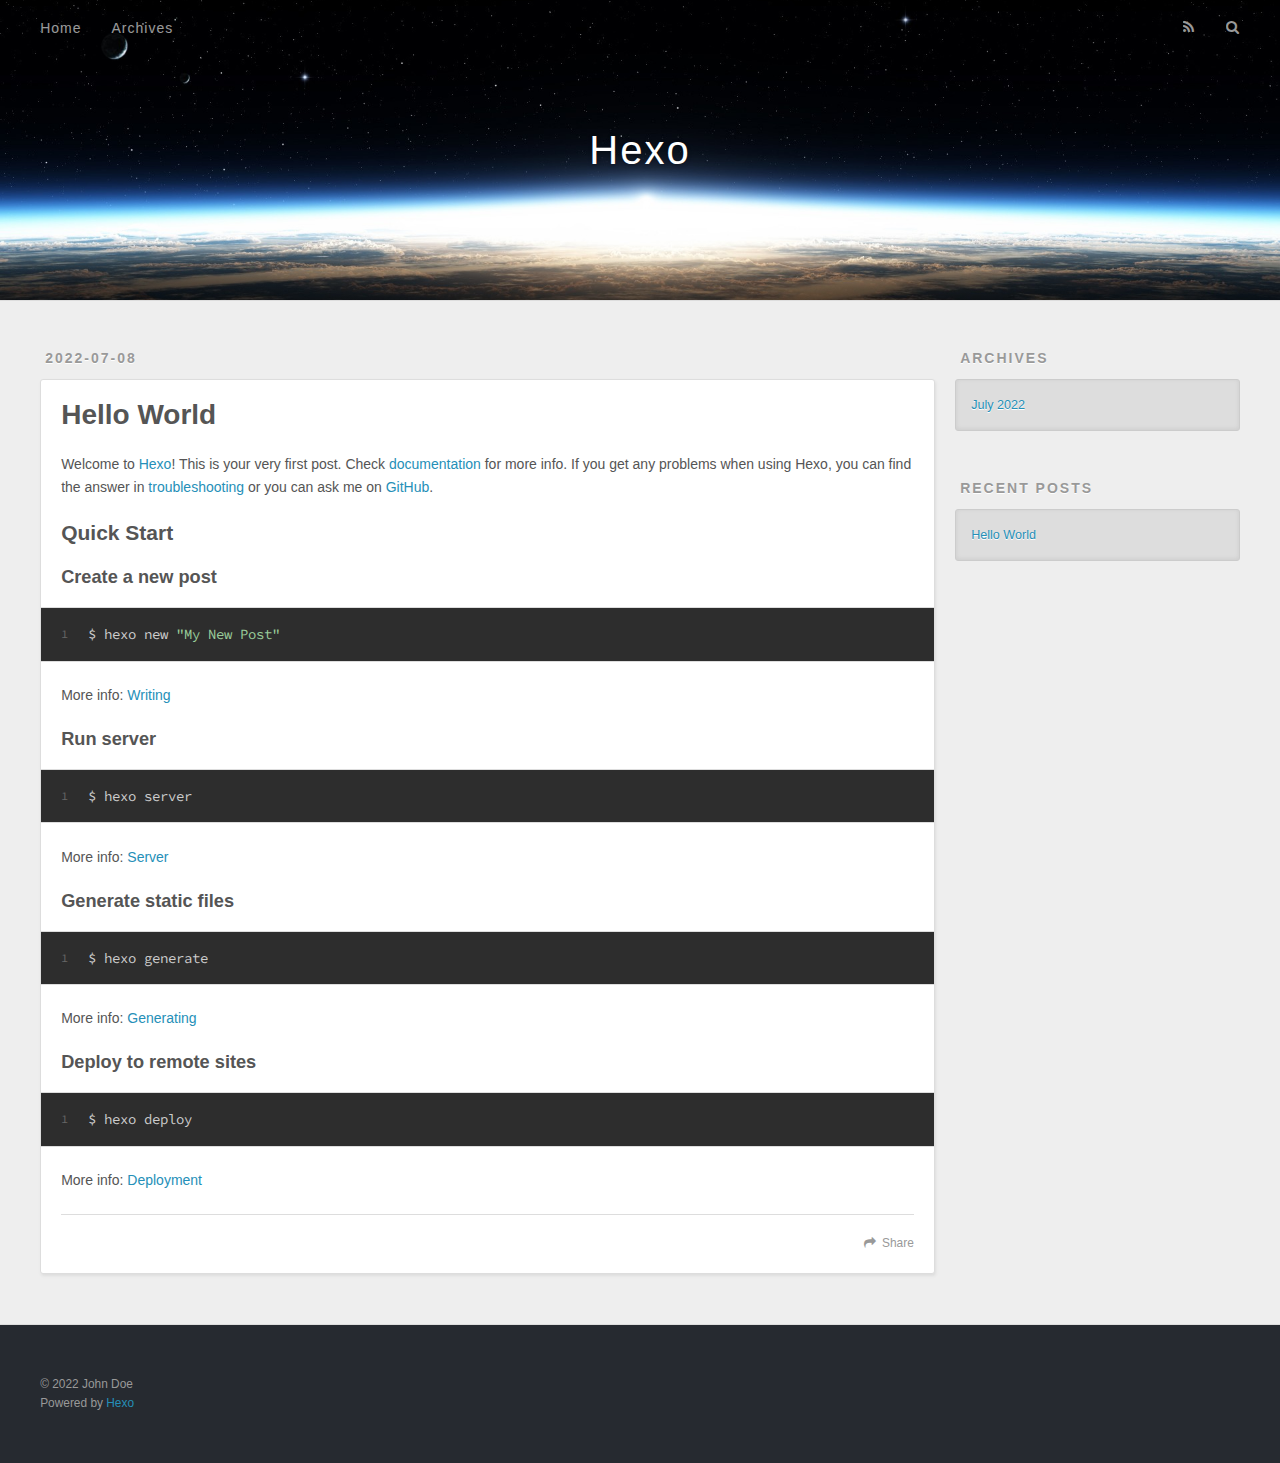
==== index.html @ 13f526d5 "Site updated: 2022-07-08 11:13:47" ====
<!DOCTYPE html>
<html>
<head>
  <meta charset="utf-8">
  

  
  <title>Hexo</title>
  <meta name="viewport" content="width=device-width, initial-scale=1, maximum-scale=1">
  <meta property="og:type" content="website">
<meta property="og:title" content="Hexo">
<meta property="og:url" content="http://example.com/index.html">
<meta property="og:site_name" content="Hexo">
<meta property="og:locale" content="en_US">
<meta property="article:author" content="John Doe">
<meta name="twitter:card" content="summary">
  
    <link rel="alternate" href="/atom.xml" title="Hexo" type="application/atom+xml">
  
  
    <link rel="icon" href="/favicon.png">
  
  
    <link href="//fonts.googleapis.com/css?family=Source+Code+Pro" rel="stylesheet" type="text/css">
  
  
<link rel="stylesheet" href="/css/style.css">

<meta name="generator" content="Hexo 5.4.2"></head>

<body>
  <div id="container">
    <div id="wrap">
      <header id="header">
  <div id="banner"></div>
  <div id="header-outer" class="outer">
    <div id="header-title" class="inner">
      <h1 id="logo-wrap">
        <a href="/" id="logo">Hexo</a>
      </h1>
      
    </div>
    <div id="header-inner" class="inner">
      <nav id="main-nav">
        <a id="main-nav-toggle" class="nav-icon"></a>
        
          <a class="main-nav-link" href="/">Home</a>
        
          <a class="main-nav-link" href="/archives">Archives</a>
        
      </nav>
      <nav id="sub-nav">
        
          <a id="nav-rss-link" class="nav-icon" href="/atom.xml" title="RSS Feed"></a>
        
        <a id="nav-search-btn" class="nav-icon" title="Search"></a>
      </nav>
      <div id="search-form-wrap">
        <form action="//google.com/search" method="get" accept-charset="UTF-8" class="search-form"><input type="search" name="q" class="search-form-input" placeholder="Search"><button type="submit" class="search-form-submit">&#xF002;</button><input type="hidden" name="sitesearch" value="http://example.com"></form>
      </div>
    </div>
  </div>
</header>
      <div class="outer">
        <section id="main">
  
    <article id="post-hello-world" class="article article-type-post" itemscope itemprop="blogPost">
  <div class="article-meta">
    <a href="/2022/07/08/hello-world/" class="article-date">
  <time datetime="2022-07-08T03:04:43.127Z" itemprop="datePublished">2022-07-08</time>
</a>
    
  </div>
  <div class="article-inner">
    
    
      <header class="article-header">
        
  
    <h1 itemprop="name">
      <a class="article-title" href="/2022/07/08/hello-world/">Hello World</a>
    </h1>
  

      </header>
    
    <div class="article-entry" itemprop="articleBody">
      
        <p>Welcome to <a target="_blank" rel="noopener" href="https://hexo.io/">Hexo</a>! This is your very first post. Check <a target="_blank" rel="noopener" href="https://hexo.io/docs/">documentation</a> for more info. If you get any problems when using Hexo, you can find the answer in <a target="_blank" rel="noopener" href="https://hexo.io/docs/troubleshooting.html">troubleshooting</a> or you can ask me on <a target="_blank" rel="noopener" href="https://github.com/hexojs/hexo/issues">GitHub</a>.</p>
<h2 id="Quick-Start"><a href="#Quick-Start" class="headerlink" title="Quick Start"></a>Quick Start</h2><h3 id="Create-a-new-post"><a href="#Create-a-new-post" class="headerlink" title="Create a new post"></a>Create a new post</h3><figure class="highlight bash"><table><tr><td class="gutter"><pre><span class="line">1</span><br></pre></td><td class="code"><pre><span class="line">$ hexo new <span class="string">&quot;My New Post&quot;</span></span><br></pre></td></tr></table></figure>

<p>More info: <a target="_blank" rel="noopener" href="https://hexo.io/docs/writing.html">Writing</a></p>
<h3 id="Run-server"><a href="#Run-server" class="headerlink" title="Run server"></a>Run server</h3><figure class="highlight bash"><table><tr><td class="gutter"><pre><span class="line">1</span><br></pre></td><td class="code"><pre><span class="line">$ hexo server</span><br></pre></td></tr></table></figure>

<p>More info: <a target="_blank" rel="noopener" href="https://hexo.io/docs/server.html">Server</a></p>
<h3 id="Generate-static-files"><a href="#Generate-static-files" class="headerlink" title="Generate static files"></a>Generate static files</h3><figure class="highlight bash"><table><tr><td class="gutter"><pre><span class="line">1</span><br></pre></td><td class="code"><pre><span class="line">$ hexo generate</span><br></pre></td></tr></table></figure>

<p>More info: <a target="_blank" rel="noopener" href="https://hexo.io/docs/generating.html">Generating</a></p>
<h3 id="Deploy-to-remote-sites"><a href="#Deploy-to-remote-sites" class="headerlink" title="Deploy to remote sites"></a>Deploy to remote sites</h3><figure class="highlight bash"><table><tr><td class="gutter"><pre><span class="line">1</span><br></pre></td><td class="code"><pre><span class="line">$ hexo deploy</span><br></pre></td></tr></table></figure>

<p>More info: <a target="_blank" rel="noopener" href="https://hexo.io/docs/one-command-deployment.html">Deployment</a></p>

      
    </div>
    <footer class="article-footer">
      <a data-url="http://example.com/2022/07/08/hello-world/" data-id="cl5bvm0250000ugrx1f96d2ep" class="article-share-link">Share</a>
      
      
    </footer>
  </div>
  
</article>


  


</section>
        
          <aside id="sidebar">
  
    

  
    

  
    
  
    
  <div class="widget-wrap">
    <h3 class="widget-title">Archives</h3>
    <div class="widget">
      <ul class="archive-list"><li class="archive-list-item"><a class="archive-list-link" href="/archives/2022/07/">July 2022</a></li></ul>
    </div>
  </div>


  
    
  <div class="widget-wrap">
    <h3 class="widget-title">Recent Posts</h3>
    <div class="widget">
      <ul>
        
          <li>
            <a href="/2022/07/08/hello-world/">Hello World</a>
          </li>
        
      </ul>
    </div>
  </div>

  
</aside>
        
      </div>
      <footer id="footer">
  
  <div class="outer">
    <div id="footer-info" class="inner">
      &copy; 2022 John Doe<br>
      Powered by <a href="http://hexo.io/" target="_blank">Hexo</a>
    </div>
  </div>
</footer>
    </div>
    <nav id="mobile-nav">
  
    <a href="/" class="mobile-nav-link">Home</a>
  
    <a href="/archives" class="mobile-nav-link">Archives</a>
  
</nav>
    

<script src="//ajax.googleapis.com/ajax/libs/jquery/2.0.3/jquery.min.js"></script>


  
<link rel="stylesheet" href="/fancybox/jquery.fancybox.css">

  
<script src="/fancybox/jquery.fancybox.pack.js"></script>




<script src="/js/script.js"></script>




  </div>
</body>
</html>
---- css/style.css ----
body {
  width: 100%;
}
body:before,
body:after {
  content: "";
  display: table;
}
body:after {
  clear: both;
}
html,
body,
div,
span,
applet,
object,
iframe,
h1,
h2,
h3,
h4,
h5,
h6,
p,
blockquote,
pre,
a,
abbr,
acronym,
address,
big,
cite,
code,
del,
dfn,
em,
img,
ins,
kbd,
q,
s,
samp,
small,
strike,
strong,
sub,
sup,
tt,
var,
dl,
dt,
dd,
ol,
ul,
li,
fieldset,
form,
label,
legend,
table,
caption,
tbody,
tfoot,
thead,
tr,
th,
td {
  margin: 0;
  padding: 0;
  border: 0;
  outline: 0;
  font-weight: inherit;
  font-style: inherit;
  font-family: inherit;
  font-size: 100%;
  vertical-align: baseline;
}
body {
  line-height: 1;
  color: #000;
  background: #fff;
}
ol,
ul {
  list-style: none;
}
table {
  border-collapse: separate;
  border-spacing: 0;
  vertical-align: middle;
}
caption,
th,
td {
  text-align: left;
  font-weight: normal;
  vertical-align: middle;
}
a img {
  border: none;
}
input,
button {
  margin: 0;
  padding: 0;
}
input::-moz-focus-inner,
button::-moz-focus-inner {
  border: 0;
  padding: 0;
}
@font-face {
  font-family: FontAwesome;
  font-style: normal;
  font-weight: normal;
  src: url("fonts/fontawesome-webfont.eot?v=#4.0.3");
  src: url("fonts/fontawesome-webfont.eot?#iefix&v=#4.0.3") format("embedded-opentype"), url("fonts/fontawesome-webfont.woff?v=#4.0.3") format("woff"), url("fonts/fontawesome-webfont.ttf?v=#4.0.3") format("truetype"), url("fonts/fontawesome-webfont.svg#fontawesomeregular?v=#4.0.3") format("svg");
}
html,
body,
#container {
  height: 100%;
}
body {
  background: #eee;
  font: 14px -apple-system, BlinkMacSystemFont, "Segoe UI", "Roboto", "Oxygen", "Ubuntu", "Cantarell", "Fira Sans", "Droid Sans", "Helvetica Neue", sans-serif;
  -webkit-text-size-adjust: 100%;
}
.outer {
  max-width: 1220px;
  margin: 0 auto;
  padding: 0 20px;
}
.outer:before,
.outer:after {
  content: "";
  display: table;
}
.outer:after {
  clear: both;
}
.inner {
  display: inline;
  float: left;
  width: 98.33333333333333%;
  margin: 0 0.833333333333333%;
}
.left,
.alignleft {
  float: left;
}
.right,
.alignright {
  float: right;
}
.clear {
  clear: both;
}
#container {
  position: relative;
}
.mobile-nav-on {
  overflow: hidden;
}
#wrap {
  height: 100%;
  width: 100%;
  position: absolute;
  top: 0;
  left: 0;
  -webkit-transition: 0.2s ease-out;
  -moz-transition: 0.2s ease-out;
  -ms-transition: 0.2s ease-out;
  transition: 0.2s ease-out;
  z-index: 1;
  background: #eee;
}
.mobile-nav-on #wrap {
  left: 280px;
}
@media screen and (min-width: 768px) {
  #main {
    display: inline;
    float: left;
    width: 73.33333333333333%;
    margin: 0 0.833333333333333%;
  }
}
.article-date,
.article-category-link,
.archive-year,
.widget-title {
  text-decoration: none;
  text-transform: uppercase;
  letter-spacing: 2px;
  color: #999;
  margin-bottom: 1em;
  margin-left: 5px;
  line-height: 1em;
  text-shadow: 0 1px #fff;
  font-weight: bold;
}
.article-inner,
.archive-article-inner {
  background: #fff;
  -webkit-box-shadow: 1px 2px 3px #ddd;
  box-shadow: 1px 2px 3px #ddd;
  border: 1px solid #ddd;
  border-radius: 3px;
}
.article-entry h1,
.widget h1 {
  font-size: 2em;
}
.article-entry h2,
.widget h2 {
  font-size: 1.5em;
}
.article-entry h3,
.widget h3 {
  font-size: 1.3em;
}
.article-entry h4,
.widget h4 {
  font-size: 1.2em;
}
.article-entry h5,
.widget h5 {
  font-size: 1em;
}
.article-entry h6,
.widget h6 {
  font-size: 1em;
  color: #999;
}
.article-entry hr,
.widget hr {
  border: 1px dashed #ddd;
}
.article-entry strong,
.widget strong {
  font-weight: bold;
}
.article-entry em,
.widget em,
.article-entry cite,
.widget cite {
  font-style: italic;
}
.article-entry sup,
.widget sup,
.article-entry sub,
.widget sub {
  font-size: 0.75em;
  line-height: 0;
  position: relative;
  vertical-align: baseline;
}
.article-entry sup,
.widget sup {
  top: -0.5em;
}
.article-entry sub,
.widget sub {
  bottom: -0.2em;
}
.article-entry small,
.widget small {
  font-size: 0.85em;
}
.article-entry acronym,
.widget acronym,
.article-entry abbr,
.widget abbr {
  border-bottom: 1px dotted;
}
.article-entry ul,
.widget ul,
.article-entry ol,
.widget ol,
.article-entry dl,
.widget dl {
  margin: 0 20px;
  line-height: 1.6em;
}
.article-entry ul ul,
.widget ul ul,
.article-entry ol ul,
.widget ol ul,
.article-entry ul ol,
.widget ul ol,
.article-entry ol ol,
.widget ol ol {
  margin-top: 0;
  margin-bottom: 0;
}
.article-entry ul,
.widget ul {
  list-style: disc;
}
.article-entry ol,
.widget ol {
  list-style: decimal;
}
.article-entry dt,
.widget dt {
  font-weight: bold;
}
#header {
  height: 300px;
  position: relative;
  border-bottom: 1px solid #ddd;
}
#header:before,
#header:after {
  content: "";
  position: absolute;
  left: 0;
  right: 0;
  height: 40px;
}
#header:before {
  top: 0;
  background: -webkit-linear-gradient(rgba(0,0,0,0.2), transparent);
  background: -moz-linear-gradient(rgba(0,0,0,0.2), transparent);
  background: -ms-linear-gradient(rgba(0,0,0,0.2), transparent);
  background: linear-gradient(rgba(0,0,0,0.2), transparent);
}
#header:after {
  bottom: 0;
  background: -webkit-linear-gradient(transparent, rgba(0,0,0,0.2));
  background: -moz-linear-gradient(transparent, rgba(0,0,0,0.2));
  background: -ms-linear-gradient(transparent, rgba(0,0,0,0.2));
  background: linear-gradient(transparent, rgba(0,0,0,0.2));
}
#header-outer {
  height: 100%;
  position: relative;
}
#header-inner {
  position: relative;
  overflow: hidden;
}
#banner {
  position: absolute;
  top: 0;
  left: 0;
  width: 100%;
  height: 100%;
  background: url("images/banner.jpg") center #000;
  background-size: cover;
  z-index: -1;
}
#header-title {
  text-align: center;
  height: 40px;
  position: absolute;
  top: 50%;
  left: 0;
  margin-top: -20px;
}
#logo,
#subtitle {
  text-decoration: none;
  color: #fff;
  font-weight: 300;
  text-shadow: 0 1px 4px rgba(0,0,0,0.3);
}
#logo {
  font-size: 40px;
  line-height: 40px;
  letter-spacing: 2px;
}
#subtitle {
  font-size: 16px;
  line-height: 16px;
  letter-spacing: 1px;
}
#subtitle-wrap {
  margin-top: 16px;
}
#main-nav {
  float: left;
  margin-left: -15px;
}
.nav-icon,
.main-nav-link {
  float: left;
  color: #fff;
  opacity: 0.6;
  text-decoration: none;
  text-shadow: 0 1px rgba(0,0,0,0.2);
  -webkit-transition: opacity 0.2s;
  -moz-transition: opacity 0.2s;
  -ms-transition: opacity 0.2s;
  transition: opacity 0.2s;
  display: block;
  padding: 20px 15px;
}
.nav-icon:hover,
.main-nav-link:hover {
  opacity: 1;
}
.nav-icon {
  font-family: FontAwesome;
  text-align: center;
  font-size: 14px;
  width: 14px;
  height: 14px;
  padding: 20px 15px;
  position: relative;
  cursor: pointer;
}
.main-nav-link {
  font-weight: 300;
  letter-spacing: 1px;
}
@media screen and (max-width: 479px) {
  .main-nav-link {
    display: none;
  }
}
#main-nav-toggle {
  display: none;
}
#main-nav-toggle:before {
  content: "\f0c9";
}
@media screen and (max-width: 479px) {
  #main-nav-toggle {
    display: block;
  }
}
#sub-nav {
  float: right;
  margin-right: -15px;
}
#nav-rss-link:before {
  content: "\f09e";
}
#nav-search-btn:before {
  content: "\f002";
}
#search-form-wrap {
  position: absolute;
  top: 15px;
  width: 150px;
  height: 30px;
  right: -150px;
  opacity: 0;
  -webkit-transition: 0.2s ease-out;
  -moz-transition: 0.2s ease-out;
  -ms-transition: 0.2s ease-out;
  transition: 0.2s ease-out;
}
#search-form-wrap.on {
  opacity: 1;
  right: 0;
}
@media screen and (max-width: 479px) {
  #search-form-wrap {
    width: 100%;
    right: -100%;
  }
}
.search-form {
  position: absolute;
  top: 0;
  left: 0;
  right: 0;
  background: #fff;
  padding: 5px 15px;
  border-radius: 15px;
  -webkit-box-shadow: 0 0 10px rgba(0,0,0,0.3);
  box-shadow: 0 0 10px rgba(0,0,0,0.3);
}
.search-form-input {
  border: none;
  background: none;
  color: #555;
  width: 100%;
  font: 13px -apple-system, BlinkMacSystemFont, "Segoe UI", "Roboto", "Oxygen", "Ubuntu", "Cantarell", "Fira Sans", "Droid Sans", "Helvetica Neue", sans-serif;
  outline: none;
}
.search-form-input::-webkit-search-results-decoration,
.search-form-input::-webkit-search-cancel-button {
  -webkit-appearance: none;
}
.search-form-submit {
  position: absolute;
  top: 50%;
  right: 10px;
  margin-top: -7px;
  font: 13px FontAwesome;
  border: none;
  background: none;
  color: #bbb;
  cursor: pointer;
}
.search-form-submit:hover,
.search-form-submit:focus {
  color: #777;
}
.article {
  margin: 50px 0;
}
.article-inner {
  overflow: hidden;
}
.article-meta:before,
.article-meta:after {
  content: "";
  display: table;
}
.article-meta:after {
  clear: both;
}
.article-date {
  float: left;
}
.article-category {
  float: left;
  line-height: 1em;
  color: #ccc;
  text-shadow: 0 1px #fff;
  margin-left: 8px;
}
.article-category:before {
  content: "\2022";
}
.article-category-link {
  margin: 0 12px 1em;
}
.article-header {
  padding: 20px 20px 0;
}
.article-title {
  text-decoration: none;
  font-size: 2em;
  font-weight: bold;
  color: #555;
  line-height: 1.1em;
  -webkit-transition: color 0.2s;
  -moz-transition: color 0.2s;
  -ms-transition: color 0.2s;
  transition: color 0.2s;
}
a.article-title:hover {
  color: #258fb8;
}
.article-entry {
  color: #555;
  padding: 0 20px;
}
.article-entry:before,
.article-entry:after {
  content: "";
  display: table;
}
.article-entry:after {
  clear: both;
}
.article-entry p,
.article-entry table {
  line-height: 1.6em;
  margin: 1.6em 0;
}
.article-entry h1,
.article-entry h2,
.article-entry h3,
.article-entry h4,
.article-entry h5,
.article-entry h6 {
  font-weight: bold;
}
.article-entry h1,
.article-entry h2,
.article-entry h3,
.article-entry h4,
.article-entry h5,
.article-entry h6 {
  line-height: 1.1em;
  margin: 1.1em 0;
}
.article-entry a {
  color: #258fb8;
  text-decoration: none;
}
.article-entry a:hover {
  text-decoration: underline;
}
.article-entry ul,
.article-entry ol,
.article-entry dl {
  margin-top: 1.6em;
  margin-bottom: 1.6em;
}
.article-entry img,
.article-entry video {
  max-width: 100%;
  height: auto;
  display: block;
  margin: auto;
}
.article-entry iframe {
  border: none;
}
.article-entry table {
  width: 100%;
  border-collapse: collapse;
  border-spacing: 0;
}
.article-entry th {
  font-weight: bold;
  border-bottom: 3px solid #ddd;
  padding-bottom: 0.5em;
}
.article-entry td {
  border-bottom: 1px solid #ddd;
  padding: 10px 0;
}
.article-entry blockquote {
  font-family: Georgia, "Times New Roman", serif;
  font-size: 1.4em;
  margin: 1.6em 20px;
  text-align: center;
}
.article-entry blockquote footer {
  font-size: 14px;
  margin: 1.6em 0;
  font-family: -apple-system, BlinkMacSystemFont, "Segoe UI", "Roboto", "Oxygen", "Ubuntu", "Cantarell", "Fira Sans", "Droid Sans", "Helvetica Neue", sans-serif;
}
.article-entry blockquote footer cite:before {
  content: "—";
  padding: 0 0.5em;
}
.article-entry .pullquote {
  text-align: left;
  width: 45%;
  margin: 0;
}
.article-entry .pullquote.left {
  margin-left: 0.5em;
  margin-right: 1em;
}
.article-entry .pullquote.right {
  margin-right: 0.5em;
  margin-left: 1em;
}
.article-entry .caption {
  color: #999;
  display: block;
  font-size: 0.9em;
  margin-top: 0.5em;
  position: relative;
  text-align: center;
}
.article-entry .video-container {
  position: relative;
  padding-top: 56.25%;
  height: 0;
  overflow: hidden;
}
.article-entry .video-container iframe,
.article-entry .video-container object,
.article-entry .video-container embed {
  position: absolute;
  top: 0;
  left: 0;
  width: 100%;
  height: 100%;
  margin-top: 0;
}
.article-more-link a {
  display: inline-block;
  line-height: 1em;
  padding: 6px 15px;
  border-radius: 15px;
  background: #eee;
  color: #999;
  text-shadow: 0 1px #fff;
  text-decoration: none;
}
.article-more-link a:hover {
  background: #258fb8;
  color: #fff;
  text-decoration: none;
  text-shadow: 0 1px #1e7293;
}
.article-footer {
  font-size: 0.85em;
  line-height: 1.6em;
  border-top: 1px solid #ddd;
  padding-top: 1.6em;
  margin: 0 20px 20px;
}
.article-footer:before,
.article-footer:after {
  content: "";
  display: table;
}
.article-footer:after {
  clear: both;
}
.article-footer a {
  color: #999;
  text-decoration: none;
}
.article-footer a:hover {
  color: #555;
}
.article-tag-list-item {
  float: left;
  margin-right: 10px;
}
.article-tag-list-link:before {
  content: "#";
}
.article-comment-link {
  float: right;
}
.article-comment-link:before {
  content: "\f075";
  font-family: FontAwesome;
  padding-right: 8px;
}
.article-share-link {
  cursor: pointer;
  float: right;
  margin-left: 20px;
}
.article-share-link:before {
  content: "\f064";
  font-family: FontAwesome;
  padding-right: 6px;
}
#article-nav {
  position: relative;
}
#article-nav:before,
#article-nav:after {
  content: "";
  display: table;
}
#article-nav:after {
  clear: both;
}
@media screen and (min-width: 768px) {
  #article-nav {
    margin: 50px 0;
  }
  #article-nav:before {
    width: 8px;
    height: 8px;
    position: absolute;
    top: 50%;
    left: 50%;
    margin-top: -4px;
    margin-left: -4px;
    content: "";
    border-radius: 50%;
    background: #ddd;
    -webkit-box-shadow: 0 1px 2px #fff;
    box-shadow: 0 1px 2px #fff;
  }
}
.article-nav-link-wrap {
  text-decoration: none;
  text-shadow: 0 1px #fff;
  color: #999;
  -webkit-box-sizing: border-box;
  -moz-box-sizing: border-box;
  box-sizing: border-box;
  margin-top: 50px;
  text-align: center;
  display: block;
}
.article-nav-link-wrap:hover {
  color: #555;
}
@media screen and (min-width: 768px) {
  .article-nav-link-wrap {
    width: 50%;
    margin-top: 0;
  }
}
@media screen and (min-width: 768px) {
  #article-nav-newer {
    float: left;
    text-align: right;
    padding-right: 20px;
  }
}
@media screen and (min-width: 768px) {
  #article-nav-older {
    float: right;
    text-align: left;
    padding-left: 20px;
  }
}
.article-nav-caption {
  text-transform: uppercase;
  letter-spacing: 2px;
  color: #ddd;
  line-height: 1em;
  font-weight: bold;
}
#article-nav-newer .article-nav-caption {
  margin-right: -2px;
}
.article-nav-title {
  font-size: 0.85em;
  line-height: 1.6em;
  margin-top: 0.5em;
}
.article-share-box {
  position: absolute;
  display: none;
  background: #fff;
  -webkit-box-shadow: 1px 2px 10px rgba(0,0,0,0.2);
  box-shadow: 1px 2px 10px rgba(0,0,0,0.2);
  border-radius: 3px;
  margin-left: -145px;
  overflow: hidden;
  z-index: 1;
}
.article-share-box.on {
  display: block;
}
.article-share-input {
  width: 100%;
  background: none;
  -webkit-box-sizing: border-box;
  -moz-box-sizing: border-box;
  box-sizing: border-box;
  font: 14px -apple-system, BlinkMacSystemFont, "Segoe UI", "Roboto", "Oxygen", "Ubuntu", "Cantarell", "Fira Sans", "Droid Sans", "Helvetica Neue", sans-serif;
  padding: 0 15px;
  color: #555;
  outline: none;
  border: 1px solid #ddd;
  border-radius: 3px 3px 0 0;
  height: 36px;
  line-height: 36px;
}
.article-share-links {
  background: #eee;
}
.article-share-links:before,
.article-share-links:after {
  content: "";
  display: table;
}
.article-share-links:after {
  clear: both;
}
.article-share-twitter,
.article-share-facebook,
.article-share-pinterest,
.article-share-google {
  width: 50px;
  height: 36px;
  display: block;
  float: left;
  position: relative;
  color: #999;
  text-shadow: 0 1px #fff;
}
.article-share-twitter:before,
.article-share-facebook:before,
.article-share-pinterest:before,
.article-share-google:before {
  font-size: 20px;
  font-family: FontAwesome;
  width: 20px;
  height: 20px;
  position: absolute;
  top: 50%;
  left: 50%;
  margin-top: -10px;
  margin-left: -10px;
  text-align: center;
}
.article-share-twitter:hover,
.article-share-facebook:hover,
.article-share-pinterest:hover,
.article-share-google:hover {
  color: #fff;
}
.article-share-twitter:before {
  content: "\f099";
}
.article-share-twitter:hover {
  background: #00aced;
  text-shadow: 0 1px #008abe;
}
.article-share-facebook:before {
  content: "\f09a";
}
.article-share-facebook:hover {
  background: #3b5998;
  text-shadow: 0 1px #2f477a;
}
.article-share-pinterest:before {
  content: "\f0d2";
}
.article-share-pinterest:hover {
  background: #cb2027;
  text-shadow: 0 1px #a21a1f;
}
.article-share-google:before {
  content: "\f0d5";
}
.article-share-google:hover {
  background: #dd4b39;
  text-shadow: 0 1px #be3221;
}
.article-gallery {
  background: #000;
  position: relative;
}
.article-gallery-photos {
  position: relative;
  overflow: hidden;
}
.article-gallery-img {
  display: none;
  max-width: 100%;
}
.article-gallery-img:first-child {
  display: block;
}
.article-gallery-img.loaded {
  position: absolute;
  display: block;
}
.article-gallery-img img {
  display: block;
  max-width: 100%;
  margin: 0 auto;
}
#comments {
  background: #fff;
  -webkit-box-shadow: 1px 2px 3px #ddd;
  box-shadow: 1px 2px 3px #ddd;
  padding: 20px;
  border: 1px solid #ddd;
  border-radius: 3px;
  margin: 50px 0;
}
#comments a {
  color: #258fb8;
}
.archives-wrap {
  margin: 50px 0;
}
.archives:before,
.archives:after {
  content: "";
  display: table;
}
.archives:after {
  clear: both;
}
.archive-year-wrap {
  margin-bottom: 1em;
}
.archives {
  -webkit-column-gap: 10px;
  -moz-column-gap: 10px;
  column-gap: 10px;
}
@media screen and (min-width: 480px) and (max-width: 767px) {
  .archives {
    -webkit-column-count: 2;
    -moz-column-count: 2;
    column-count: 2;
  }
}
@media screen and (min-width: 768px) {
  .archives {
    -webkit-column-count: 3;
    -moz-column-count: 3;
    column-count: 3;
  }
}
.archive-article {
  -webkit-column-break-inside: avoid;
  page-break-inside: avoid;
  overflow: hidden;
  break-inside: avoid-column;
}
.archive-article-inner {
  padding: 10px;
  margin-bottom: 15px;
}
.archive-article-title {
  text-decoration: none;
  font-weight: bold;
  color: #555;
  -webkit-transition: color 0.2s;
  -moz-transition: color 0.2s;
  -ms-transition: color 0.2s;
  transition: color 0.2s;
  line-height: 1.6em;
}
.archive-article-title:hover {
  color: #258fb8;
}
.archive-article-footer {
  margin-top: 1em;
}
.archive-article-date {
  color: #999;
  text-decoration: none;
  font-size: 0.85em;
  line-height: 1em;
  margin-bottom: 0.5em;
  display: block;
}
#page-nav {
  margin: 50px auto;
  background: #fff;
  -webkit-box-shadow: 1px 2px 3px #ddd;
  box-shadow: 1px 2px 3px #ddd;
  border: 1px solid #ddd;
  border-radius: 3px;
  text-align: center;
  color: #999;
  overflow: hidden;
}
#page-nav:before,
#page-nav:after {
  content: "";
  display: table;
}
#page-nav:after {
  clear: both;
}
#page-nav a,
#page-nav span {
  padding: 10px 20px;
  line-height: 1;
  height: 2ex;
}
#page-nav a {
  color: #999;
  text-decoration: none;
}
#page-nav a:hover {
  background: #999;
  color: #fff;
}
#page-nav .prev {
  float: left;
}
#page-nav .next {
  float: right;
}
#page-nav .page-number {
  display: inline-block;
}
@media screen and (max-width: 479px) {
  #page-nav .page-number {
    display: none;
  }
}
#page-nav .current {
  color: #555;
  font-weight: bold;
}
#page-nav .space {
  color: #ddd;
}
#footer {
  background: #262a30;
  padding: 50px 0;
  border-top: 1px solid #ddd;
  color: #999;
}
#footer a {
  color: #258fb8;
  text-decoration: none;
}
#footer a:hover {
  text-decoration: underline;
}
#footer-info {
  line-height: 1.6em;
  font-size: 0.85em;
}
.article-entry pre,
.article-entry .highlight {
  background: #2d2d2d;
  margin: 0 -20px;
  padding: 15px 20px;
  border-style: solid;
  border-color: #ddd;
  border-width: 1px 0;
  overflow: auto;
  color: #ccc;
  line-height: 22.400000000000002px;
}
.article-entry .highlight .gutter pre,
.article-entry .gist .gist-file .gist-data .line-numbers {
  color: #666;
  font-size: 0.85em;
}
.article-entry pre,
.article-entry code {
  font-family: "Source Code Pro", Consolas, Monaco, Menlo, Consolas, monospace;
}
.article-entry code {
  background: #eee;
  text-shadow: 0 1px #fff;
  padding: 0 0.3em;
}
.article-entry pre code {
  background: none;
  text-shadow: none;
  padding: 0;
}
.article-entry .highlight pre {
  border: none;
  margin: 0;
  padding: 0;
}
.article-entry .highlight table {
  margin: 0;
  width: auto;
}
.article-entry .highlight td {
  border: none;
  padding: 0;
}
.article-entry .highlight figcaption {
  font-size: 0.85em;
  color: #999;
  line-height: 1em;
  margin-bottom: 1em;
}
.article-entry .highlight figcaption:before,
.article-entry .highlight figcaption:after {
  content: "";
  display: table;
}
.article-entry .highlight figcaption:after {
  clear: both;
}
.article-entry .highlight figcaption a {
  float: right;
}
.article-entry .highlight .gutter pre {
  text-align: right;
  padding-right: 20px;
}
.article-entry .highlight .line {
  height: 22.400000000000002px;
}
.article-entry .highlight .line.marked {
  background: #515151;
}
.article-entry .gist {
  margin: 0 -20px;
  border-style: solid;
  border-color: #ddd;
  border-width: 1px 0;
  background: #2d2d2d;
  padding: 15px 20px 15px 0;
}
.article-entry .gist .gist-file {
  border: none;
  font-family: "Source Code Pro", Consolas, Monaco, Menlo, Consolas, monospace;
  margin: 0;
}
.article-entry .gist .gist-file .gist-data {
  background: none;
  border: none;
}
.article-entry .gist .gist-file .gist-data .line-numbers {
  background: none;
  border: none;
  padding: 0 20px 0 0;
}
.article-entry .gist .gist-file .gist-data .line-data {
  padding: 0 !important;
}
.article-entry .gist .gist-file .highlight {
  margin: 0;
  padding: 0;
  border: none;
}
.article-entry .gist .gist-file .gist-meta {
  background: #2d2d2d;
  color: #999;
  font: 0.85em -apple-system, BlinkMacSystemFont, "Segoe UI", "Roboto", "Oxygen", "Ubuntu", "Cantarell", "Fira Sans", "Droid Sans", "Helvetica Neue", sans-serif;
  text-shadow: 0 0;
  padding: 0;
  margin-top: 1em;
  margin-left: 20px;
}
.article-entry .gist .gist-file .gist-meta a {
  color: #258fb8;
  font-weight: normal;
}
.article-entry .gist .gist-file .gist-meta a:hover {
  text-decoration: underline;
}
pre .comment,
pre .title {
  color: #999;
}
pre .variable,
pre .attribute,
pre .tag,
pre .regexp,
pre .ruby .constant,
pre .xml .tag .title,
pre .xml .pi,
pre .xml .doctype,
pre .html .doctype,
pre .css .id,
pre .css .class,
pre .css .pseudo {
  color: #f2777a;
}
pre .number,
pre .preprocessor,
pre .built_in,
pre .literal,
pre .params,
pre .constant {
  color: #f99157;
}
pre .class,
pre .ruby .class .title,
pre .css .rules .attribute {
  color: #9c9;
}
pre .string,
pre .value,
pre .inheritance,
pre .header,
pre .ruby .symbol,
pre .xml .cdata {
  color: #9c9;
}
pre .css .hexcolor {
  color: #6cc;
}
pre .function,
pre .python .decorator,
pre .python .title,
pre .ruby .function .title,
pre .ruby .title .keyword,
pre .perl .sub,
pre .javascript .title,
pre .coffeescript .title {
  color: #69c;
}
pre .keyword,
pre .javascript .function {
  color: #c9c;
}
@media screen and (max-width: 479px) {
  #mobile-nav {
    position: absolute;
    top: 0;
    left: 0;
    width: 280px;
    height: 100%;
    background: #191919;
    border-right: 1px solid #fff;
  }
}
@media screen and (max-width: 479px) {
  .mobile-nav-link {
    display: block;
    color: #999;
    text-decoration: none;
    padding: 15px 20px;
    font-weight: bold;
  }
  .mobile-nav-link:hover {
    color: #fff;
  }
}
@media screen and (min-width: 768px) {
  #sidebar {
    display: inline;
    float: left;
    width: 23.333333333333332%;
    margin: 0 0.833333333333333%;
  }
}
.widget-wrap {
  margin: 50px 0;
}
.widget {
  color: #777;
  text-shadow: 0 1px #fff;
  background: #ddd;
  -webkit-box-shadow: 0 -1px 4px #ccc inset;
  box-shadow: 0 -1px 4px #ccc inset;
  border: 1px solid #ccc;
  padding: 15px;
  border-radius: 3px;
}
.widget a {
  color: #258fb8;
  text-decoration: none;
}
.widget a:hover {
  text-decoration: underline;
}
.widget ul ul,
.widget ol ul,
.widget dl ul,
.widget ul ol,
.widget ol ol,
.widget dl ol,
.widget ul dl,
.widget ol dl,
.widget dl dl {
  margin-left: 15px;
  list-style: disc;
}
.widget {
  line-height: 1.6em;
  word-wrap: break-word;
  font-size: 0.9em;
}
.widget ul,
.widget ol {
  list-style: none;
  margin: 0;
}
.widget ul ul,
.widget ol ul,
.widget ul ol,
.widget ol ol {
  margin: 0 20px;
}
.widget ul ul,
.widget ol ul {
  list-style: disc;
}
.widget ul ol,
.widget ol ol {
  list-style: decimal;
}
.category-list-count,
.tag-list-count,
.archive-list-count {
  padding-left: 5px;
  color: #999;
  font-size: 0.85em;
}
.category-list-count:before,
.tag-list-count:before,
.archive-list-count:before {
  content: "(";
}
.category-list-count:after,
.tag-list-count:after,
.archive-list-count:after {
  content: ")";
}
.tagcloud a {
  margin-right: 5px;
  display: inline-block;
}
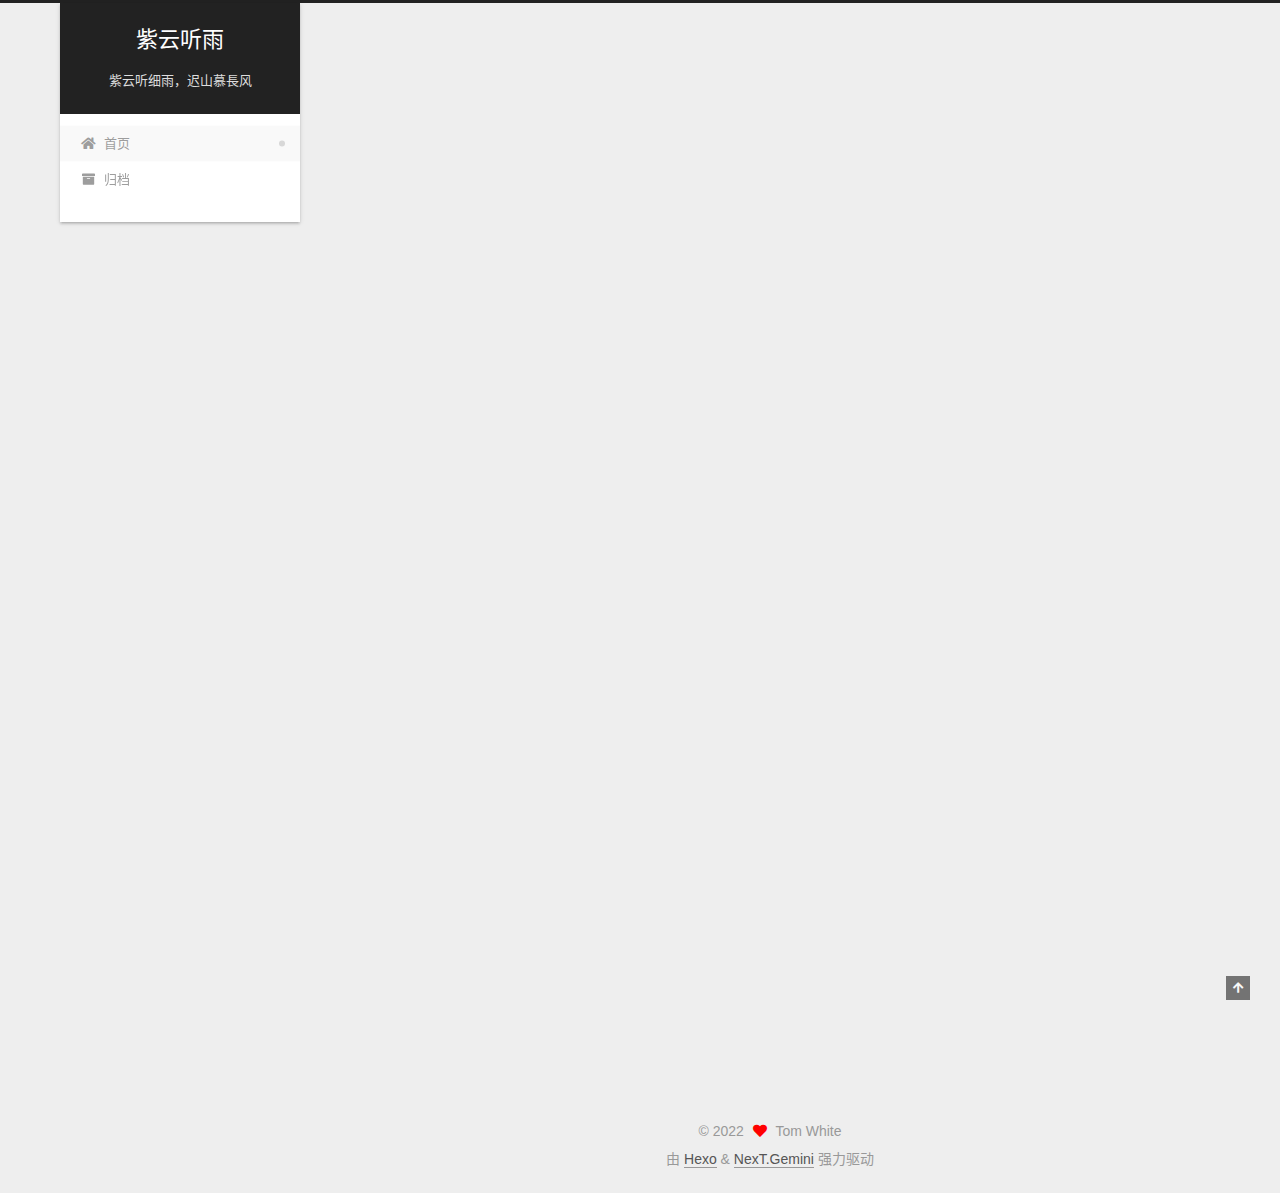
==== commit cc890a22: "Site updated: 2022-07-08 14:30:47" ====
--- a/index.html
+++ b/index.html
@@ -1,196 +1,379 @@
 <!DOCTYPE html>
-<html>
+<html lang="zh-CN">
 <head>
-  <meta charset="utf-8">
-  
-
-  
-  <title>Hexo</title>
-  <meta name="viewport" content="width=device-width, initial-scale=1, maximum-scale=1">
-  <meta property="og:type" content="website">
-<meta property="og:title" content="Hexo">
+  <meta charset="UTF-8">
+<meta name="viewport" content="width=device-width, initial-scale=1, maximum-scale=2">
+<meta name="theme-color" content="#222">
+<meta name="generator" content="Hexo 5.4.2">
+  <link rel="apple-touch-icon" sizes="180x180" href="/images/apple-touch-icon-next.png">
+  <link rel="icon" type="image/png" sizes="32x32" href="/images/favicon-32x32-next.png">
+  <link rel="icon" type="image/png" sizes="16x16" href="/images/favicon-16x16-next.png">
+  <link rel="mask-icon" href="/images/logo.svg" color="#222">
+
+<link rel="stylesheet" href="/css/main.css">
+
+
+<link rel="stylesheet" href="/lib/font-awesome/css/all.min.css">
+
+<script id="hexo-configurations">
+    var NexT = window.NexT || {};
+    var CONFIG = {"hostname":"example.com","root":"/","scheme":"Gemini","version":"7.8.0","exturl":false,"sidebar":{"position":"left","display":"post","padding":18,"offset":12,"onmobile":false},"copycode":{"enable":false,"show_result":false,"style":null},"back2top":{"enable":true,"sidebar":false,"scrollpercent":false},"bookmark":{"enable":false,"color":"#222","save":"auto"},"fancybox":false,"mediumzoom":false,"lazyload":false,"pangu":false,"comments":{"style":"tabs","active":null,"storage":true,"lazyload":false,"nav":null},"algolia":{"hits":{"per_page":10},"labels":{"input_placeholder":"Search for Posts","hits_empty":"We didn't find any results for the search: ${query}","hits_stats":"${hits} results found in ${time} ms"}},"localsearch":{"enable":false,"trigger":"auto","top_n_per_article":1,"unescape":false,"preload":false},"motion":{"enable":true,"async":false,"transition":{"post_block":"fadeIn","post_header":"slideDownIn","post_body":"slideDownIn","coll_header":"slideLeftIn","sidebar":"slideUpIn"}}};
+  </script>
+
+  <meta name="description" content="紫云听细雨，迟山慕長风">
+<meta property="og:type" content="website">
+<meta property="og:title" content="紫云听雨">
 <meta property="og:url" content="http://example.com/index.html">
-<meta property="og:site_name" content="Hexo">
-<meta property="og:locale" content="en_US">
-<meta property="article:author" content="John Doe">
+<meta property="og:site_name" content="紫云听雨">
+<meta property="og:description" content="紫云听细雨，迟山慕長风">
+<meta property="og:locale" content="zh_CN">
+<meta property="article:author" content="Tom White">
 <meta name="twitter:card" content="summary">
-  
-    <link rel="alternate" href="/atom.xml" title="Hexo" type="application/atom+xml">
-  
-  
-    <link rel="icon" href="/favicon.png">
-  
-  
-    <link href="//fonts.googleapis.com/css?family=Source+Code+Pro" rel="stylesheet" type="text/css">
-  
-  
-<link rel="stylesheet" href="/css/style.css">
-
-<meta name="generator" content="Hexo 5.4.2"></head>
-
-<body>
-  <div id="container">
-    <div id="wrap">
-      <header id="header">
-  <div id="banner"></div>
-  <div id="header-outer" class="outer">
-    <div id="header-title" class="inner">
-      <h1 id="logo-wrap">
-        <a href="/" id="logo">Hexo</a>
-      </h1>
+
+<link rel="canonical" href="http://example.com/">
+
+
+<script id="page-configurations">
+  // https://hexo.io/docs/variables.html
+  CONFIG.page = {
+    sidebar: "",
+    isHome : true,
+    isPost : false,
+    lang   : 'zh-CN'
+  };
+</script>
+
+  <title>紫云听雨</title>
+  
+
+
+
+
+
+
+  <noscript>
+  <style>
+  .use-motion .brand,
+  .use-motion .menu-item,
+  .sidebar-inner,
+  .use-motion .post-block,
+  .use-motion .pagination,
+  .use-motion .comments,
+  .use-motion .post-header,
+  .use-motion .post-body,
+  .use-motion .collection-header { opacity: initial; }
+
+  .use-motion .site-title,
+  .use-motion .site-subtitle {
+    opacity: initial;
+    top: initial;
+  }
+
+  .use-motion .logo-line-before i { left: initial; }
+  .use-motion .logo-line-after i { right: initial; }
+  </style>
+</noscript>
+
+</head>
+
+<body itemscope itemtype="http://schema.org/WebPage">
+  <div class="container use-motion">
+    <div class="headband"></div>
+
+    <header class="header" itemscope itemtype="http://schema.org/WPHeader">
+      <div class="header-inner"><div class="site-brand-container">
+  <div class="site-nav-toggle">
+    <div class="toggle" aria-label="切换导航栏">
+      <span class="toggle-line toggle-line-first"></span>
+      <span class="toggle-line toggle-line-middle"></span>
+      <span class="toggle-line toggle-line-last"></span>
+    </div>
+  </div>
+
+  <div class="site-meta">
+
+    <a href="/" class="brand" rel="start">
+      <span class="logo-line-before"><i></i></span>
+      <h1 class="site-title">紫云听雨</h1>
+      <span class="logo-line-after"><i></i></span>
+    </a>
+      <p class="site-subtitle" itemprop="description">紫云听细雨，迟山慕長风</p>
+  </div>
+
+  <div class="site-nav-right">
+    <div class="toggle popup-trigger">
+    </div>
+  </div>
+</div>
+
+
+
+
+<nav class="site-nav">
+  <ul id="menu" class="main-menu menu">
+        <li class="menu-item menu-item-home">
+
+    <a href="/" rel="section"><i class="fa fa-home fa-fw"></i>首页</a>
+
+  </li>
+        <li class="menu-item menu-item-archives">
+
+    <a href="/archives/" rel="section"><i class="fa fa-archive fa-fw"></i>归档</a>
+
+  </li>
+  </ul>
+</nav>
+
+
+
+
+</div>
+    </header>
+
+    
+  <div class="back-to-top">
+    <i class="fa fa-arrow-up"></i>
+    <span>0%</span>
+  </div>
+
+
+    <main class="main">
+      <div class="main-inner">
+        <div class="content-wrap">
+          
+
+          <div class="content index posts-expand">
+            
+      
+  
+  
+  <article itemscope itemtype="http://schema.org/Article" class="post-block" lang="zh-CN">
+    <link itemprop="mainEntityOfPage" href="http://example.com/2022/07/08/hello-world/">
+
+    <span hidden itemprop="author" itemscope itemtype="http://schema.org/Person">
+      <meta itemprop="image" content="/images/avatar.gif">
+      <meta itemprop="name" content="Tom White">
+      <meta itemprop="description" content="紫云听细雨，迟山慕長风">
+    </span>
+
+    <span hidden itemprop="publisher" itemscope itemtype="http://schema.org/Organization">
+      <meta itemprop="name" content="紫云听雨">
+    </span>
+      <header class="post-header">
+        <h2 class="post-title" itemprop="name headline">
+          
+            <a href="/2022/07/08/hello-world/" class="post-title-link" itemprop="url">Hello World</a>
+        </h2>
+
+        <div class="post-meta">
+            <span class="post-meta-item">
+              <span class="post-meta-item-icon">
+                <i class="far fa-calendar"></i>
+              </span>
+              <span class="post-meta-item-text">发表于</span>
+
+              <time title="创建时间：2022-07-08 11:04:43" itemprop="dateCreated datePublished" datetime="2022-07-08T11:04:43+08:00">2022-07-08</time>
+            </span>
+              <span class="post-meta-item">
+                <span class="post-meta-item-icon">
+                  <i class="far fa-calendar-check"></i>
+                </span>
+                <span class="post-meta-item-text">更新于</span>
+                <time title="修改时间：2022-07-07 20:18:37" itemprop="dateModified" datetime="2022-07-07T20:18:37+08:00">2022-07-07</time>
+              </span>
+
+          
+
+        </div>
+      </header>
+
+    
+    
+    
+    <div class="post-body" itemprop="articleBody">
+
+      
+          <p>Welcome to <a target="_blank" rel="noopener" href="https://hexo.io/">Hexo</a>! This is your very first post. Check <a target="_blank" rel="noopener" href="https://hexo.io/docs/">documentation</a> for more info. If you get any problems when using Hexo, you can find the answer in <a target="_blank" rel="noopener" href="https://hexo.io/docs/troubleshooting.html">troubleshooting</a> or you can ask me on <a target="_blank" rel="noopener" href="https://github.com/hexojs/hexo/issues">GitHub</a>.</p>
+<h2 id="Quick-Start"><a href="#Quick-Start" class="headerlink" title="Quick Start"></a>Quick Start</h2><h3 id="Create-a-new-post"><a href="#Create-a-new-post" class="headerlink" title="Create a new post"></a>Create a new post</h3><figure class="highlight bash"><table><tr><td class="gutter"><pre><span class="line">1</span><br></pre></td><td class="code"><pre><span class="line">$ hexo new <span class="string">&quot;My New Post&quot;</span></span><br></pre></td></tr></table></figure>
+
+<p>More info: <a target="_blank" rel="noopener" href="https://hexo.io/docs/writing.html">Writing</a></p>
+<h3 id="Run-server"><a href="#Run-server" class="headerlink" title="Run server"></a>Run server</h3><figure class="highlight bash"><table><tr><td class="gutter"><pre><span class="line">1</span><br></pre></td><td class="code"><pre><span class="line">$ hexo server</span><br></pre></td></tr></table></figure>
+
+<p>More info: <a target="_blank" rel="noopener" href="https://hexo.io/docs/server.html">Server</a></p>
+<h3 id="Generate-static-files"><a href="#Generate-static-files" class="headerlink" title="Generate static files"></a>Generate static files</h3><figure class="highlight bash"><table><tr><td class="gutter"><pre><span class="line">1</span><br></pre></td><td class="code"><pre><span class="line">$ hexo generate</span><br></pre></td></tr></table></figure>
+
+<p>More info: <a target="_blank" rel="noopener" href="https://hexo.io/docs/generating.html">Generating</a></p>
+<h3 id="Deploy-to-remote-sites"><a href="#Deploy-to-remote-sites" class="headerlink" title="Deploy to remote sites"></a>Deploy to remote sites</h3><figure class="highlight bash"><table><tr><td class="gutter"><pre><span class="line">1</span><br></pre></td><td class="code"><pre><span class="line">$ hexo deploy</span><br></pre></td></tr></table></figure>
+
+<p>More info: <a target="_blank" rel="noopener" href="https://hexo.io/docs/one-command-deployment.html">Deployment</a></p>
+
       
     </div>
-    <div id="header-inner" class="inner">
-      <nav id="main-nav">
-        <a id="main-nav-toggle" class="nav-icon"></a>
+
+    
+    
+    
+      <footer class="post-footer">
+        <div class="post-eof"></div>
+      </footer>
+  </article>
+  
+  
+  
+
+
+  
+
+
+
+          </div>
+          
+
+<script>
+  window.addEventListener('tabs:register', () => {
+    let { activeClass } = CONFIG.comments;
+    if (CONFIG.comments.storage) {
+      activeClass = localStorage.getItem('comments_active') || activeClass;
+    }
+    if (activeClass) {
+      let activeTab = document.querySelector(`a[href="#comment-${activeClass}"]`);
+      if (activeTab) {
+        activeTab.click();
+      }
+    }
+  });
+  if (CONFIG.comments.storage) {
+    window.addEventListener('tabs:click', event => {
+      if (!event.target.matches('.tabs-comment .tab-content .tab-pane')) return;
+      let commentClass = event.target.classList[1];
+      localStorage.setItem('comments_active', commentClass);
+    });
+  }
+</script>
+
+        </div>
+          
+  
+  <div class="toggle sidebar-toggle">
+    <span class="toggle-line toggle-line-first"></span>
+    <span class="toggle-line toggle-line-middle"></span>
+    <span class="toggle-line toggle-line-last"></span>
+  </div>
+
+  <aside class="sidebar">
+    <div class="sidebar-inner">
+
+      <ul class="sidebar-nav motion-element">
+        <li class="sidebar-nav-toc">
+          文章目录
+        </li>
+        <li class="sidebar-nav-overview">
+          站点概览
+        </li>
+      </ul>
+
+      <!--noindex-->
+      <div class="post-toc-wrap sidebar-panel">
+      </div>
+      <!--/noindex-->
+
+      <div class="site-overview-wrap sidebar-panel">
+        <div class="site-author motion-element" itemprop="author" itemscope itemtype="http://schema.org/Person">
+  <p class="site-author-name" itemprop="name">Tom White</p>
+  <div class="site-description" itemprop="description">紫云听细雨，迟山慕長风</div>
+</div>
+<div class="site-state-wrap motion-element">
+  <nav class="site-state">
+      <div class="site-state-item site-state-posts">
+          <a href="/archives/">
         
-          <a class="main-nav-link" href="/">Home</a>
+          <span class="site-state-item-count">1</span>
+          <span class="site-state-item-name">日志</span>
+        </a>
+      </div>
+  </nav>
+</div>
+
+
+
+      </div>
+
+    </div>
+  </aside>
+  <div id="sidebar-dimmer"></div>
+
+
+      </div>
+    </main>
+
+    <footer class="footer">
+      <div class="footer-inner">
         
-          <a class="main-nav-link" href="/archives">Archives</a>
+
         
-      </nav>
-      <nav id="sub-nav">
+
+<div class="copyright">
+  
+  &copy; 
+  <span itemprop="copyrightYear">2022</span>
+  <span class="with-love">
+    <i class="fa fa-heart"></i>
+  </span>
+  <span class="author" itemprop="copyrightHolder">Tom White</span>
+</div>
+  <div class="powered-by">由 <a href="https://hexo.io/" class="theme-link" rel="noopener" target="_blank">Hexo</a> & <a href="https://theme-next.org/" class="theme-link" rel="noopener" target="_blank">NexT.Gemini</a> 强力驱动
+  </div>
+
         
-          <a id="nav-rss-link" class="nav-icon" href="/atom.xml" title="RSS Feed"></a>
-        
-        <a id="nav-search-btn" class="nav-icon" title="Search"></a>
-      </nav>
-      <div id="search-form-wrap">
-        <form action="//google.com/search" method="get" accept-charset="UTF-8" class="search-form"><input type="search" name="q" class="search-form-input" placeholder="Search"><button type="submit" class="search-form-submit">&#xF002;</button><input type="hidden" name="sitesearch" value="http://example.com"></form>
-      </div>
-    </div>
-  </div>
-</header>
-      <div class="outer">
-        <section id="main">
-  
-    <article id="post-hello-world" class="article article-type-post" itemscope itemprop="blogPost">
-  <div class="article-meta">
-    <a href="/2022/07/08/hello-world/" class="article-date">
-  <time datetime="2022-07-08T03:04:43.127Z" itemprop="datePublished">2022-07-08</time>
-</a>
-    
-  </div>
-  <div class="article-inner">
-    
-    
-      <header class="article-header">
-        
-  
-    <h1 itemprop="name">
-      <a class="article-title" href="/2022/07/08/hello-world/">Hello World</a>
-    </h1>
-  
-
-      </header>
-    
-    <div class="article-entry" itemprop="articleBody">
-      
-        <p>Welcome to <a target="_blank" rel="noopener" href="https://hexo.io/">Hexo</a>! This is your very first post. Check <a target="_blank" rel="noopener" href="https://hexo.io/docs/">documentation</a> for more info. If you get any problems when using Hexo, you can find the answer in <a target="_blank" rel="noopener" href="https://hexo.io/docs/troubleshooting.html">troubleshooting</a> or you can ask me on <a target="_blank" rel="noopener" href="https://github.com/hexojs/hexo/issues">GitHub</a>.</p>
-<h2 id="Quick-Start"><a href="#Quick-Start" class="headerlink" title="Quick Start"></a>Quick Start</h2><h3 id="Create-a-new-post"><a href="#Create-a-new-post" class="headerlink" title="Create a new post"></a>Create a new post</h3><figure class="highlight bash"><table><tr><td class="gutter"><pre><span class="line">1</span><br></pre></td><td class="code"><pre><span class="line">$ hexo new <span class="string">&quot;My New Post&quot;</span></span><br></pre></td></tr></table></figure>
-
-<p>More info: <a target="_blank" rel="noopener" href="https://hexo.io/docs/writing.html">Writing</a></p>
-<h3 id="Run-server"><a href="#Run-server" class="headerlink" title="Run server"></a>Run server</h3><figure class="highlight bash"><table><tr><td class="gutter"><pre><span class="line">1</span><br></pre></td><td class="code"><pre><span class="line">$ hexo server</span><br></pre></td></tr></table></figure>
-
-<p>More info: <a target="_blank" rel="noopener" href="https://hexo.io/docs/server.html">Server</a></p>
-<h3 id="Generate-static-files"><a href="#Generate-static-files" class="headerlink" title="Generate static files"></a>Generate static files</h3><figure class="highlight bash"><table><tr><td class="gutter"><pre><span class="line">1</span><br></pre></td><td class="code"><pre><span class="line">$ hexo generate</span><br></pre></td></tr></table></figure>
-
-<p>More info: <a target="_blank" rel="noopener" href="https://hexo.io/docs/generating.html">Generating</a></p>
-<h3 id="Deploy-to-remote-sites"><a href="#Deploy-to-remote-sites" class="headerlink" title="Deploy to remote sites"></a>Deploy to remote sites</h3><figure class="highlight bash"><table><tr><td class="gutter"><pre><span class="line">1</span><br></pre></td><td class="code"><pre><span class="line">$ hexo deploy</span><br></pre></td></tr></table></figure>
-
-<p>More info: <a target="_blank" rel="noopener" href="https://hexo.io/docs/one-command-deployment.html">Deployment</a></p>
-
-      
-    </div>
-    <footer class="article-footer">
-      <a data-url="http://example.com/2022/07/08/hello-world/" data-id="cl5bvm0250000ugrx1f96d2ep" class="article-share-link">Share</a>
-      
-      
+
+
+
+
+
+
+
+
+      </div>
     </footer>
   </div>
-  
-</article>
-
-
-  
-
-
-</section>
-        
-          <aside id="sidebar">
-  
-    
-
-  
-    
-
-  
-    
-  
-    
-  <div class="widget-wrap">
-    <h3 class="widget-title">Archives</h3>
-    <div class="widget">
-      <ul class="archive-list"><li class="archive-list-item"><a class="archive-list-link" href="/archives/2022/07/">July 2022</a></li></ul>
-    </div>
-  </div>
-
-
-  
-    
-  <div class="widget-wrap">
-    <h3 class="widget-title">Recent Posts</h3>
-    <div class="widget">
-      <ul>
-        
-          <li>
-            <a href="/2022/07/08/hello-world/">Hello World</a>
-          </li>
-        
-      </ul>
-    </div>
-  </div>
-
-  
-</aside>
-        
-      </div>
-      <footer id="footer">
-  
-  <div class="outer">
-    <div id="footer-info" class="inner">
-      &copy; 2022 John Doe<br>
-      Powered by <a href="http://hexo.io/" target="_blank">Hexo</a>
-    </div>
-  </div>
-</footer>
-    </div>
-    <nav id="mobile-nav">
-  
-    <a href="/" class="mobile-nav-link">Home</a>
-  
-    <a href="/archives" class="mobile-nav-link">Archives</a>
-  
-</nav>
-    
-
-<script src="//ajax.googleapis.com/ajax/libs/jquery/2.0.3/jquery.min.js"></script>
-
-
-  
-<link rel="stylesheet" href="/fancybox/jquery.fancybox.css">
-
-  
-<script src="/fancybox/jquery.fancybox.pack.js"></script>
-
-
-
-
-<script src="/js/script.js"></script>
-
-
-
-
-  </div>
+
+  
+  <script src="/lib/anime.min.js"></script>
+  <script src="/lib/velocity/velocity.min.js"></script>
+  <script src="/lib/velocity/velocity.ui.min.js"></script>
+
+<script src="/js/utils.js"></script>
+
+<script src="/js/motion.js"></script>
+
+
+<script src="/js/schemes/pisces.js"></script>
+
+
+<script src="/js/next-boot.js"></script>
+
+
+
+
+  
+
+
+
+
+
+
+
+
+
+
+
+
+
+
+
+  
+
+  
+
 </body>
-</html>+</html>
--- a/css/main.css
+++ b/css/main.css
@@ -0,0 +1,2565 @@
+:root {
+  --body-bg-color: #eee;
+  --content-bg-color: #fff;
+  --card-bg-color: #f5f5f5;
+  --text-color: #555;
+  --blockquote-color: #666;
+  --link-color: #555;
+  --link-hover-color: #222;
+  --brand-color: #fff;
+  --brand-hover-color: #fff;
+  --table-row-odd-bg-color: #f9f9f9;
+  --table-row-hover-bg-color: #f5f5f5;
+  --menu-item-bg-color: #f5f5f5;
+  --btn-default-bg: #fff;
+  --btn-default-color: #555;
+  --btn-default-border-color: #555;
+  --btn-default-hover-bg: #222;
+  --btn-default-hover-color: #fff;
+  --btn-default-hover-border-color: #222;
+}
+html {
+  line-height: 1.15; /* 1 */
+  -webkit-text-size-adjust: 100%; /* 2 */
+}
+body {
+  margin: 0;
+}
+main {
+  display: block;
+}
+h1 {
+  font-size: 2em;
+  margin: 0.67em 0;
+}
+hr {
+  box-sizing: content-box; /* 1 */
+  height: 0; /* 1 */
+  overflow: visible; /* 2 */
+}
+pre {
+  font-family: monospace, monospace; /* 1 */
+  font-size: 1em; /* 2 */
+}
+a {
+  background: transparent;
+}
+abbr[title] {
+  border-bottom: none; /* 1 */
+  text-decoration: underline; /* 2 */
+  text-decoration: underline dotted; /* 2 */
+}
+b,
+strong {
+  font-weight: bolder;
+}
+code,
+kbd,
+samp {
+  font-family: monospace, monospace; /* 1 */
+  font-size: 1em; /* 2 */
+}
+small {
+  font-size: 80%;
+}
+sub,
+sup {
+  font-size: 75%;
+  line-height: 0;
+  position: relative;
+  vertical-align: baseline;
+}
+sub {
+  bottom: -0.25em;
+}
+sup {
+  top: -0.5em;
+}
+img {
+  border-style: none;
+}
+button,
+input,
+optgroup,
+select,
+textarea {
+  font-family: inherit; /* 1 */
+  font-size: 100%; /* 1 */
+  line-height: 1.15; /* 1 */
+  margin: 0; /* 2 */
+}
+button,
+input {
+/* 1 */
+  overflow: visible;
+}
+button,
+select {
+/* 1 */
+  text-transform: none;
+}
+button,
+[type='button'],
+[type='reset'],
+[type='submit'] {
+  -webkit-appearance: button;
+}
+button::-moz-focus-inner,
+[type='button']::-moz-focus-inner,
+[type='reset']::-moz-focus-inner,
+[type='submit']::-moz-focus-inner {
+  border-style: none;
+  padding: 0;
+}
+button:-moz-focusring,
+[type='button']:-moz-focusring,
+[type='reset']:-moz-focusring,
+[type='submit']:-moz-focusring {
+  outline: 1px dotted ButtonText;
+}
+fieldset {
+  padding: 0.35em 0.75em 0.625em;
+}
+legend {
+  box-sizing: border-box; /* 1 */
+  color: inherit; /* 2 */
+  display: table; /* 1 */
+  max-width: 100%; /* 1 */
+  padding: 0; /* 3 */
+  white-space: normal; /* 1 */
+}
+progress {
+  vertical-align: baseline;
+}
+textarea {
+  overflow: auto;
+}
+[type='checkbox'],
+[type='radio'] {
+  box-sizing: border-box; /* 1 */
+  padding: 0; /* 2 */
+}
+[type='number']::-webkit-inner-spin-button,
+[type='number']::-webkit-outer-spin-button {
+  height: auto;
+}
+[type='search'] {
+  outline-offset: -2px; /* 2 */
+  -webkit-appearance: textfield; /* 1 */
+}
+[type='search']::-webkit-search-decoration {
+  -webkit-appearance: none;
+}
+::-webkit-file-upload-button {
+  font: inherit; /* 2 */
+  -webkit-appearance: button; /* 1 */
+}
+details {
+  display: block;
+}
+summary {
+  display: list-item;
+}
+template {
+  display: none;
+}
+[hidden] {
+  display: none;
+}
+::selection {
+  background: #262a30;
+  color: #eee;
+}
+html,
+body {
+  height: 100%;
+}
+body {
+  background: var(--body-bg-color);
+  color: var(--text-color);
+  font-family: 'Lato', "PingFang SC", "Microsoft YaHei", sans-serif;
+  font-size: 1em;
+  line-height: 2;
+}
+@media (max-width: 991px) {
+  body {
+    padding-left: 0 !important;
+    padding-right: 0 !important;
+  }
+}
+h1,
+h2,
+h3,
+h4,
+h5,
+h6 {
+  font-family: 'Lato', "PingFang SC", "Microsoft YaHei", sans-serif;
+  font-weight: bold;
+  line-height: 1.5;
+  margin: 20px 0 15px;
+}
+h1 {
+  font-size: 1.5em;
+}
+h2 {
+  font-size: 1.375em;
+}
+h3 {
+  font-size: 1.25em;
+}
+h4 {
+  font-size: 1.125em;
+}
+h5 {
+  font-size: 1em;
+}
+h6 {
+  font-size: 0.875em;
+}
+p {
+  margin: 0 0 20px 0;
+}
+a,
+span.exturl {
+  border-bottom: 1px solid #999;
+  color: var(--link-color);
+  outline: 0;
+  text-decoration: none;
+  overflow-wrap: break-word;
+  word-wrap: break-word;
+  cursor: pointer;
+}
+a:hover,
+span.exturl:hover {
+  border-bottom-color: var(--link-hover-color);
+  color: var(--link-hover-color);
+}
+iframe,
+img,
+video {
+  display: block;
+  margin-left: auto;
+  margin-right: auto;
+  max-width: 100%;
+}
+hr {
+  background-image: repeating-linear-gradient(-45deg, #ddd, #ddd 4px, transparent 4px, transparent 8px);
+  border: 0;
+  height: 3px;
+  margin: 40px 0;
+}
+blockquote {
+  border-left: 4px solid #ddd;
+  color: var(--blockquote-color);
+  margin: 0;
+  padding: 0 15px;
+}
+blockquote cite::before {
+  content: '-';
+  padding: 0 5px;
+}
+dt {
+  font-weight: bold;
+}
+dd {
+  margin: 0;
+  padding: 0;
+}
+kbd {
+  background-color: #f5f5f5;
+  background-image: linear-gradient(#eee, #fff, #eee);
+  border: 1px solid #ccc;
+  border-radius: 0.2em;
+  box-shadow: 0.1em 0.1em 0.2em rgba(0,0,0,0.1);
+  color: #555;
+  font-family: inherit;
+  padding: 0.1em 0.3em;
+  white-space: nowrap;
+}
+.table-container {
+  overflow: auto;
+}
+table {
+  border-collapse: collapse;
+  border-spacing: 0;
+  font-size: 0.875em;
+  margin: 0 0 20px 0;
+  width: 100%;
+}
+tbody tr:nth-of-type(odd) {
+  background: var(--table-row-odd-bg-color);
+}
+tbody tr:hover {
+  background: var(--table-row-hover-bg-color);
+}
+caption,
+th,
+td {
+  font-weight: normal;
+  padding: 8px;
+  vertical-align: middle;
+}
+th,
+td {
+  border: 1px solid #ddd;
+  border-bottom: 3px solid #ddd;
+}
+th {
+  font-weight: 700;
+  padding-bottom: 10px;
+}
+td {
+  border-bottom-width: 1px;
+}
+.btn {
+  background: var(--btn-default-bg);
+  border: 2px solid var(--btn-default-border-color);
+  border-radius: 2px;
+  color: var(--btn-default-color);
+  display: inline-block;
+  font-size: 0.875em;
+  line-height: 2;
+  padding: 0 20px;
+  text-decoration: none;
+  transition-property: background-color;
+  transition-delay: 0s;
+  transition-duration: 0.2s;
+  transition-timing-function: ease-in-out;
+}
+.btn:hover {
+  background: var(--btn-default-hover-bg);
+  border-color: var(--btn-default-hover-border-color);
+  color: var(--btn-default-hover-color);
+}
+.btn + .btn {
+  margin: 0 0 8px 8px;
+}
+.btn .fa-fw {
+  text-align: left;
+  width: 1.285714285714286em;
+}
+.toggle {
+  line-height: 0;
+}
+.toggle .toggle-line {
+  background: #fff;
+  display: inline-block;
+  height: 2px;
+  left: 0;
+  position: relative;
+  top: 0;
+  transition: all 0.4s;
+  vertical-align: top;
+  width: 100%;
+}
+.toggle .toggle-line:not(:first-child) {
+  margin-top: 3px;
+}
+.toggle.toggle-arrow .toggle-line-first {
+  left: 50%;
+  top: 2px;
+  transform: rotate(45deg);
+  width: 50%;
+}
+.toggle.toggle-arrow .toggle-line-middle {
+  left: 2px;
+  width: 90%;
+}
+.toggle.toggle-arrow .toggle-line-last {
+  left: 50%;
+  top: -2px;
+  transform: rotate(-45deg);
+  width: 50%;
+}
+.toggle.toggle-close .toggle-line-first {
+  transform: rotate(-45deg);
+  top: 5px;
+}
+.toggle.toggle-close .toggle-line-middle {
+  opacity: 0;
+}
+.toggle.toggle-close .toggle-line-last {
+  transform: rotate(45deg);
+  top: -5px;
+}
+.highlight,
+pre {
+  background: #f7f7f7;
+  color: #4d4d4c;
+  line-height: 1.6;
+  margin: 0 auto 20px;
+}
+pre,
+code {
+  font-family: consolas, Menlo, monospace, "PingFang SC", "Microsoft YaHei";
+}
+code {
+  background: #eee;
+  border-radius: 3px;
+  color: #555;
+  padding: 2px 4px;
+  overflow-wrap: break-word;
+  word-wrap: break-word;
+}
+.highlight *::selection {
+  background: #d6d6d6;
+}
+.highlight pre {
+  border: 0;
+  margin: 0;
+  padding: 10px 0;
+}
+.highlight table {
+  border: 0;
+  margin: 0;
+  width: auto;
+}
+.highlight td {
+  border: 0;
+  padding: 0;
+}
+.highlight figcaption {
+  background: #eff2f3;
+  color: #4d4d4c;
+  display: flex;
+  font-size: 0.875em;
+  justify-content: space-between;
+  line-height: 1.2;
+  padding: 0.5em;
+}
+.highlight figcaption a {
+  color: #4d4d4c;
+}
+.highlight figcaption a:hover {
+  border-bottom-color: #4d4d4c;
+}
+.highlight .gutter {
+  -moz-user-select: none;
+  -ms-user-select: none;
+  -webkit-user-select: none;
+  user-select: none;
+}
+.highlight .gutter pre {
+  background: #eff2f3;
+  color: #869194;
+  padding-left: 10px;
+  padding-right: 10px;
+  text-align: right;
+}
+.highlight .code pre {
+  background: #f7f7f7;
+  padding-left: 10px;
+  width: 100%;
+}
+.gist table {
+  width: auto;
+}
+.gist table td {
+  border: 0;
+}
+pre {
+  overflow: auto;
+  padding: 10px;
+}
+pre code {
+  background: none;
+  color: #4d4d4c;
+  font-size: 0.875em;
+  padding: 0;
+  text-shadow: none;
+}
+pre .deletion {
+  background: #fdd;
+}
+pre .addition {
+  background: #dfd;
+}
+pre .meta {
+  color: #eab700;
+  -moz-user-select: none;
+  -ms-user-select: none;
+  -webkit-user-select: none;
+  user-select: none;
+}
+pre .comment {
+  color: #8e908c;
+}
+pre .variable,
+pre .attribute,
+pre .tag,
+pre .name,
+pre .regexp,
+pre .ruby .constant,
+pre .xml .tag .title,
+pre .xml .pi,
+pre .xml .doctype,
+pre .html .doctype,
+pre .css .id,
+pre .css .class,
+pre .css .pseudo {
+  color: #c82829;
+}
+pre .number,
+pre .preprocessor,
+pre .built_in,
+pre .builtin-name,
+pre .literal,
+pre .params,
+pre .constant,
+pre .command {
+  color: #f5871f;
+}
+pre .ruby .class .title,
+pre .css .rules .attribute,
+pre .string,
+pre .symbol,
+pre .value,
+pre .inheritance,
+pre .header,
+pre .ruby .symbol,
+pre .xml .cdata,
+pre .special,
+pre .formula {
+  color: #718c00;
+}
+pre .title,
+pre .css .hexcolor {
+  color: #3e999f;
+}
+pre .function,
+pre .python .decorator,
+pre .python .title,
+pre .ruby .function .title,
+pre .ruby .title .keyword,
+pre .perl .sub,
+pre .javascript .title,
+pre .coffeescript .title {
+  color: #4271ae;
+}
+pre .keyword,
+pre .javascript .function {
+  color: #8959a8;
+}
+.blockquote-center {
+  border-left: none;
+  margin: 40px 0;
+  padding: 0;
+  position: relative;
+  text-align: center;
+}
+.blockquote-center .fa {
+  display: block;
+  opacity: 0.6;
+  position: absolute;
+  width: 100%;
+}
+.blockquote-center .fa-quote-left {
+  border-top: 1px solid #ccc;
+  text-align: left;
+  top: -20px;
+}
+.blockquote-center .fa-quote-right {
+  border-bottom: 1px solid #ccc;
+  text-align: right;
+  bottom: -20px;
+}
+.blockquote-center p,
+.blockquote-center div {
+  text-align: center;
+}
+.post-body .group-picture img {
+  margin: 0 auto;
+  padding: 0 3px;
+}
+.group-picture-row {
+  margin-bottom: 6px;
+  overflow: hidden;
+}
+.group-picture-column {
+  float: left;
+  margin-bottom: 10px;
+}
+.post-body .label {
+  color: #555;
+  display: inline;
+  padding: 0 2px;
+}
+.post-body .label.default {
+  background: #f0f0f0;
+}
+.post-body .label.primary {
+  background: #efe6f7;
+}
+.post-body .label.info {
+  background: #e5f2f8;
+}
+.post-body .label.success {
+  background: #e7f4e9;
+}
+.post-body .label.warning {
+  background: #fcf6e1;
+}
+.post-body .label.danger {
+  background: #fae8eb;
+}
+.post-body .tabs {
+  margin-bottom: 20px;
+}
+.post-body .tabs,
+.tabs-comment {
+  display: block;
+  padding-top: 10px;
+  position: relative;
+}
+.post-body .tabs ul.nav-tabs,
+.tabs-comment ul.nav-tabs {
+  display: flex;
+  flex-wrap: wrap;
+  margin: 0;
+  margin-bottom: -1px;
+  padding: 0;
+}
+@media (max-width: 413px) {
+  .post-body .tabs ul.nav-tabs,
+  .tabs-comment ul.nav-tabs {
+    display: block;
+    margin-bottom: 5px;
+  }
+}
+.post-body .tabs ul.nav-tabs li.tab,
+.tabs-comment ul.nav-tabs li.tab {
+  border-bottom: 1px solid #ddd;
+  border-left: 1px solid transparent;
+  border-right: 1px solid transparent;
+  border-top: 3px solid transparent;
+  flex-grow: 1;
+  list-style-type: none;
+  border-radius: 0 0 0 0;
+}
+@media (max-width: 413px) {
+  .post-body .tabs ul.nav-tabs li.tab,
+  .tabs-comment ul.nav-tabs li.tab {
+    border-bottom: 1px solid transparent;
+    border-left: 3px solid transparent;
+    border-right: 1px solid transparent;
+    border-top: 1px solid transparent;
+  }
+}
+@media (max-width: 413px) {
+  .post-body .tabs ul.nav-tabs li.tab,
+  .tabs-comment ul.nav-tabs li.tab {
+    border-radius: 0;
+  }
+}
+.post-body .tabs ul.nav-tabs li.tab a,
+.tabs-comment ul.nav-tabs li.tab a {
+  border-bottom: initial;
+  display: block;
+  line-height: 1.8;
+  outline: 0;
+  padding: 0.25em 0.75em;
+  text-align: center;
+  transition-delay: 0s;
+  transition-duration: 0.2s;
+  transition-timing-function: ease-out;
+}
+.post-body .tabs ul.nav-tabs li.tab a i,
+.tabs-comment ul.nav-tabs li.tab a i {
+  width: 1.285714285714286em;
+}
+.post-body .tabs ul.nav-tabs li.tab.active,
+.tabs-comment ul.nav-tabs li.tab.active {
+  border-bottom: 1px solid transparent;
+  border-left: 1px solid #ddd;
+  border-right: 1px solid #ddd;
+  border-top: 3px solid #fc6423;
+}
+@media (max-width: 413px) {
+  .post-body .tabs ul.nav-tabs li.tab.active,
+  .tabs-comment ul.nav-tabs li.tab.active {
+    border-bottom: 1px solid #ddd;
+    border-left: 3px solid #fc6423;
+    border-right: 1px solid #ddd;
+    border-top: 1px solid #ddd;
+  }
+}
+.post-body .tabs ul.nav-tabs li.tab.active a,
+.tabs-comment ul.nav-tabs li.tab.active a {
+  color: var(--link-color);
+  cursor: default;
+}
+.post-body .tabs .tab-content .tab-pane,
+.tabs-comment .tab-content .tab-pane {
+  border: 1px solid #ddd;
+  border-top: 0;
+  padding: 20px 20px 0 20px;
+  border-radius: 0;
+}
+.post-body .tabs .tab-content .tab-pane:not(.active),
+.tabs-comment .tab-content .tab-pane:not(.active) {
+  display: none;
+}
+.post-body .tabs .tab-content .tab-pane.active,
+.tabs-comment .tab-content .tab-pane.active {
+  display: block;
+}
+.post-body .tabs .tab-content .tab-pane.active:nth-of-type(1),
+.tabs-comment .tab-content .tab-pane.active:nth-of-type(1) {
+  border-radius: 0 0 0 0;
+}
+@media (max-width: 413px) {
+  .post-body .tabs .tab-content .tab-pane.active:nth-of-type(1),
+  .tabs-comment .tab-content .tab-pane.active:nth-of-type(1) {
+    border-radius: 0;
+  }
+}
+.post-body .note {
+  border-radius: 3px;
+  margin-bottom: 20px;
+  padding: 1em;
+  position: relative;
+  border: 1px solid #eee;
+  border-left-width: 5px;
+}
+.post-body .note h2,
+.post-body .note h3,
+.post-body .note h4,
+.post-body .note h5,
+.post-body .note h6 {
+  margin-top: 0;
+  border-bottom: initial;
+  margin-bottom: 0;
+  padding-top: 0;
+}
+.post-body .note p:first-child,
+.post-body .note ul:first-child,
+.post-body .note ol:first-child,
+.post-body .note table:first-child,
+.post-body .note pre:first-child,
+.post-body .note blockquote:first-child,
+.post-body .note img:first-child {
+  margin-top: 0;
+}
+.post-body .note p:last-child,
+.post-body .note ul:last-child,
+.post-body .note ol:last-child,
+.post-body .note table:last-child,
+.post-body .note pre:last-child,
+.post-body .note blockquote:last-child,
+.post-body .note img:last-child {
+  margin-bottom: 0;
+}
+.post-body .note.default {
+  border-left-color: #777;
+}
+.post-body .note.default h2,
+.post-body .note.default h3,
+.post-body .note.default h4,
+.post-body .note.default h5,
+.post-body .note.default h6 {
+  color: #777;
+}
+.post-body .note.primary {
+  border-left-color: #6f42c1;
+}
+.post-body .note.primary h2,
+.post-body .note.primary h3,
+.post-body .note.primary h4,
+.post-body .note.primary h5,
+.post-body .note.primary h6 {
+  color: #6f42c1;
+}
+.post-body .note.info {
+  border-left-color: #428bca;
+}
+.post-body .note.info h2,
+.post-body .note.info h3,
+.post-body .note.info h4,
+.post-body .note.info h5,
+.post-body .note.info h6 {
+  color: #428bca;
+}
+.post-body .note.success {
+  border-left-color: #5cb85c;
+}
+.post-body .note.success h2,
+.post-body .note.success h3,
+.post-body .note.success h4,
+.post-body .note.success h5,
+.post-body .note.success h6 {
+  color: #5cb85c;
+}
+.post-body .note.warning {
+  border-left-color: #f0ad4e;
+}
+.post-body .note.warning h2,
+.post-body .note.warning h3,
+.post-body .note.warning h4,
+.post-body .note.warning h5,
+.post-body .note.warning h6 {
+  color: #f0ad4e;
+}
+.post-body .note.danger {
+  border-left-color: #d9534f;
+}
+.post-body .note.danger h2,
+.post-body .note.danger h3,
+.post-body .note.danger h4,
+.post-body .note.danger h5,
+.post-body .note.danger h6 {
+  color: #d9534f;
+}
+.pagination .prev,
+.pagination .next,
+.pagination .page-number,
+.pagination .space {
+  display: inline-block;
+  margin: 0 10px;
+  padding: 0 11px;
+  position: relative;
+  top: -1px;
+}
+@media (max-width: 767px) {
+  .pagination .prev,
+  .pagination .next,
+  .pagination .page-number,
+  .pagination .space {
+    margin: 0 5px;
+  }
+}
+.pagination {
+  border-top: 1px solid #eee;
+  margin: 120px 0 0;
+  text-align: center;
+}
+.pagination .prev,
+.pagination .next,
+.pagination .page-number {
+  border-bottom: 0;
+  border-top: 1px solid #eee;
+  transition-property: border-color;
+  transition-delay: 0s;
+  transition-duration: 0.2s;
+  transition-timing-function: ease-in-out;
+}
+.pagination .prev:hover,
+.pagination .next:hover,
+.pagination .page-number:hover {
+  border-top-color: #222;
+}
+.pagination .space {
+  margin: 0;
+  padding: 0;
+}
+.pagination .prev {
+  margin-left: 0;
+}
+.pagination .next {
+  margin-right: 0;
+}
+.pagination .page-number.current {
+  background: #ccc;
+  border-top-color: #ccc;
+  color: #fff;
+}
+@media (max-width: 767px) {
+  .pagination {
+    border-top: none;
+  }
+  .pagination .prev,
+  .pagination .next,
+  .pagination .page-number {
+    border-bottom: 1px solid #eee;
+    border-top: 0;
+    margin-bottom: 10px;
+    padding: 0 10px;
+  }
+  .pagination .prev:hover,
+  .pagination .next:hover,
+  .pagination .page-number:hover {
+    border-bottom-color: #222;
+  }
+}
+.comments {
+  margin-top: 60px;
+  overflow: hidden;
+}
+.comment-button-group {
+  display: flex;
+  flex-wrap: wrap-reverse;
+  justify-content: center;
+  margin: 1em 0;
+}
+.comment-button-group .comment-button {
+  margin: 0.1em 0.2em;
+}
+.comment-button-group .comment-button.active {
+  background: var(--btn-default-hover-bg);
+  border-color: var(--btn-default-hover-border-color);
+  color: var(--btn-default-hover-color);
+}
+.comment-position {
+  display: none;
+}
+.comment-position.active {
+  display: block;
+}
+.tabs-comment {
+  background: var(--content-bg-color);
+  margin-top: 4em;
+  padding-top: 0;
+}
+.tabs-comment .comments {
+  border: 0;
+  box-shadow: none;
+  margin-top: 0;
+  padding-top: 0;
+}
+.container {
+  min-height: 100%;
+  position: relative;
+}
+.main-inner {
+  margin: 0 auto;
+  width: calc(100% - 20px);
+}
+@media (min-width: 1200px) {
+  .main-inner {
+    width: 1160px;
+  }
+}
+@media (min-width: 1600px) {
+  .main-inner {
+    width: 73%;
+  }
+}
+@media (max-width: 767px) {
+  .content-wrap {
+    padding: 0 20px;
+  }
+}
+.header {
+  background: transparent;
+}
+.header-inner {
+  margin: 0 auto;
+  width: calc(100% - 20px);
+}
+@media (min-width: 1200px) {
+  .header-inner {
+    width: 1160px;
+  }
+}
+@media (min-width: 1600px) {
+  .header-inner {
+    width: 73%;
+  }
+}
+.site-brand-container {
+  display: flex;
+  flex-shrink: 0;
+  padding: 0 10px;
+}
+.headband {
+  background: #222;
+  height: 3px;
+}
+.site-meta {
+  flex-grow: 1;
+  text-align: center;
+}
+@media (max-width: 767px) {
+  .site-meta {
+    text-align: center;
+  }
+}
+.brand {
+  border-bottom: none;
+  color: var(--brand-color);
+  display: inline-block;
+  line-height: 1.375em;
+  padding: 0 40px;
+  position: relative;
+}
+.brand:hover {
+  color: var(--brand-hover-color);
+}
+.site-title {
+  font-family: 'Lato', "PingFang SC", "Microsoft YaHei", sans-serif;
+  font-size: 1.375em;
+  font-weight: normal;
+  margin: 0;
+}
+.site-subtitle {
+  color: #ddd;
+  font-size: 0.8125em;
+  margin: 10px 0;
+}
+.use-motion .brand {
+  opacity: 0;
+}
+.use-motion .site-title,
+.use-motion .site-subtitle,
+.use-motion .custom-logo-image {
+  opacity: 0;
+  position: relative;
+  top: -10px;
+}
+.site-nav-toggle,
+.site-nav-right {
+  display: none;
+}
+@media (max-width: 767px) {
+  .site-nav-toggle,
+  .site-nav-right {
+    display: flex;
+    flex-direction: column;
+    justify-content: center;
+  }
+}
+.site-nav-toggle .toggle,
+.site-nav-right .toggle {
+  color: var(--text-color);
+  padding: 10px;
+  width: 22px;
+}
+.site-nav-toggle .toggle .toggle-line,
+.site-nav-right .toggle .toggle-line {
+  background: var(--text-color);
+  border-radius: 1px;
+}
+.site-nav {
+  display: block;
+}
+@media (max-width: 767px) {
+  .site-nav {
+    clear: both;
+    display: none;
+  }
+}
+.site-nav.site-nav-on {
+  display: block;
+}
+.menu {
+  margin-top: 20px;
+  padding-left: 0;
+  text-align: center;
+}
+.menu-item {
+  display: inline-block;
+  list-style: none;
+  margin: 0 10px;
+}
+@media (max-width: 767px) {
+  .menu-item {
+    display: block;
+    margin-top: 10px;
+  }
+  .menu-item.menu-item-search {
+    display: none;
+  }
+}
+.menu-item a,
+.menu-item span.exturl {
+  border-bottom: 0;
+  display: block;
+  font-size: 0.8125em;
+  transition-property: border-color;
+  transition-delay: 0s;
+  transition-duration: 0.2s;
+  transition-timing-function: ease-in-out;
+}
+@media (hover: none) {
+  .menu-item a:hover,
+  .menu-item span.exturl:hover {
+    border-bottom-color: transparent !important;
+  }
+}
+.menu-item .fa,
+.menu-item .fab,
+.menu-item .far,
+.menu-item .fas {
+  margin-right: 8px;
+}
+.menu-item .badge {
+  display: inline-block;
+  font-weight: bold;
+  line-height: 1;
+  margin-left: 0.35em;
+  margin-top: 0.35em;
+  text-align: center;
+  white-space: nowrap;
+}
+@media (max-width: 767px) {
+  .menu-item .badge {
+    float: right;
+    margin-left: 0;
+  }
+}
+.menu-item-active a,
+.menu .menu-item a:hover,
+.menu .menu-item span.exturl:hover {
+  background: var(--menu-item-bg-color);
+}
+.use-motion .menu-item {
+  opacity: 0;
+}
+.sidebar {
+  background: #222;
+  bottom: 0;
+  box-shadow: inset 0 2px 6px #000;
+  position: fixed;
+  top: 0;
+}
+@media (max-width: 991px) {
+  .sidebar {
+    display: none;
+  }
+}
+.sidebar-inner {
+  color: #999;
+  padding: 18px 10px;
+  text-align: center;
+}
+.cc-license {
+  margin-top: 10px;
+  text-align: center;
+}
+.cc-license .cc-opacity {
+  border-bottom: none;
+  opacity: 0.7;
+}
+.cc-license .cc-opacity:hover {
+  opacity: 0.9;
+}
+.cc-license img {
+  display: inline-block;
+}
+.site-author-image {
+  border: 1px solid #eee;
+  display: block;
+  margin: 0 auto;
+  max-width: 120px;
+  padding: 2px;
+}
+.site-author-name {
+  color: var(--text-color);
+  font-weight: 600;
+  margin: 0;
+  text-align: center;
+}
+.site-description {
+  color: #999;
+  font-size: 0.8125em;
+  margin-top: 0;
+  text-align: center;
+}
+.links-of-author {
+  margin-top: 15px;
+}
+.links-of-author a,
+.links-of-author span.exturl {
+  border-bottom-color: #555;
+  display: inline-block;
+  font-size: 0.8125em;
+  margin-bottom: 10px;
+  margin-right: 10px;
+  vertical-align: middle;
+}
+.links-of-author a::before,
+.links-of-author span.exturl::before {
+  background: #599cfc;
+  border-radius: 50%;
+  content: ' ';
+  display: inline-block;
+  height: 4px;
+  margin-right: 3px;
+  vertical-align: middle;
+  width: 4px;
+}
+.sidebar-button {
+  margin-top: 15px;
+}
+.sidebar-button a {
+  border: 1px solid #fc6423;
+  border-radius: 4px;
+  color: #fc6423;
+  display: inline-block;
+  padding: 0 15px;
+}
+.sidebar-button a .fa,
+.sidebar-button a .fab,
+.sidebar-button a .far,
+.sidebar-button a .fas {
+  margin-right: 5px;
+}
+.sidebar-button a:hover {
+  background: #fc6423;
+  border: 1px solid #fc6423;
+  color: #fff;
+}
+.sidebar-button a:hover .fa,
+.sidebar-button a:hover .fab,
+.sidebar-button a:hover .far,
+.sidebar-button a:hover .fas {
+  color: #fff;
+}
+.links-of-blogroll {
+  font-size: 0.8125em;
+  margin-top: 10px;
+}
+.links-of-blogroll-title {
+  font-size: 0.875em;
+  font-weight: 600;
+  margin-top: 0;
+}
+.links-of-blogroll-list {
+  list-style: none;
+  margin: 0;
+  padding: 0;
+}
+#sidebar-dimmer {
+  display: none;
+}
+@media (max-width: 767px) {
+  #sidebar-dimmer {
+    background: #000;
+    display: block;
+    height: 100%;
+    left: 100%;
+    opacity: 0;
+    position: fixed;
+    top: 0;
+    width: 100%;
+    z-index: 1100;
+  }
+  .sidebar-active + #sidebar-dimmer {
+    opacity: 0.7;
+    transform: translateX(-100%);
+    transition: opacity 0.5s;
+  }
+}
+.sidebar-nav {
+  margin: 0;
+  padding-bottom: 20px;
+  padding-left: 0;
+}
+.sidebar-nav li {
+  border-bottom: 1px solid transparent;
+  color: var(--text-color);
+  cursor: pointer;
+  display: inline-block;
+  font-size: 0.875em;
+}
+.sidebar-nav li.sidebar-nav-overview {
+  margin-left: 10px;
+}
+.sidebar-nav li:hover {
+  color: #fc6423;
+}
+.sidebar-nav .sidebar-nav-active {
+  border-bottom-color: #fc6423;
+  color: #fc6423;
+}
+.sidebar-nav .sidebar-nav-active:hover {
+  color: #fc6423;
+}
+.sidebar-panel {
+  display: none;
+  overflow-x: hidden;
+  overflow-y: auto;
+}
+.sidebar-panel-active {
+  display: block;
+}
+.sidebar-toggle {
+  background: #222;
+  bottom: 45px;
+  cursor: pointer;
+  height: 14px;
+  left: 30px;
+  padding: 5px;
+  position: fixed;
+  width: 14px;
+  z-index: 1300;
+}
+@media (max-width: 991px) {
+  .sidebar-toggle {
+    left: 20px;
+    opacity: 0.8;
+    display: none;
+  }
+}
+.sidebar-toggle:hover .toggle-line {
+  background: #fc6423;
+}
+.post-toc {
+  font-size: 0.875em;
+}
+.post-toc ol {
+  list-style: none;
+  margin: 0;
+  padding: 0 2px 5px 10px;
+  text-align: left;
+}
+.post-toc ol > ol {
+  padding-left: 0;
+}
+.post-toc ol a {
+  transition-property: all;
+  transition-delay: 0s;
+  transition-duration: 0.2s;
+  transition-timing-function: ease-in-out;
+}
+.post-toc .nav-item {
+  line-height: 1.8;
+  overflow: hidden;
+  text-overflow: ellipsis;
+  white-space: nowrap;
+}
+.post-toc .nav .nav-child {
+  display: none;
+}
+.post-toc .nav .active > .nav-child {
+  display: block;
+}
+.post-toc .nav .active-current > .nav-child {
+  display: block;
+}
+.post-toc .nav .active-current > .nav-child > .nav-item {
+  display: block;
+}
+.post-toc .nav .active > a {
+  border-bottom-color: #fc6423;
+  color: #fc6423;
+}
+.post-toc .nav .active-current > a {
+  color: #fc6423;
+}
+.post-toc .nav .active-current > a:hover {
+  color: #fc6423;
+}
+.site-state {
+  display: flex;
+  justify-content: center;
+  line-height: 1.4;
+  margin-top: 10px;
+  overflow: hidden;
+  text-align: center;
+  white-space: nowrap;
+}
+.site-state-item {
+  padding: 0 15px;
+}
+.site-state-item:not(:first-child) {
+  border-left: 1px solid #eee;
+}
+.site-state-item a {
+  border-bottom: none;
+}
+.site-state-item-count {
+  display: block;
+  font-size: 1em;
+  font-weight: 600;
+  text-align: center;
+}
+.site-state-item-name {
+  color: #999;
+  font-size: 0.8125em;
+}
+.footer {
+  color: #999;
+  font-size: 0.875em;
+  padding: 20px 0;
+}
+.footer.footer-fixed {
+  bottom: 0;
+  left: 0;
+  position: absolute;
+  right: 0;
+}
+.footer-inner {
+  box-sizing: border-box;
+  margin: 0 auto;
+  text-align: center;
+  width: calc(100% - 20px);
+}
+@media (min-width: 1200px) {
+  .footer-inner {
+    width: 1160px;
+  }
+}
+@media (min-width: 1600px) {
+  .footer-inner {
+    width: 73%;
+  }
+}
+.languages {
+  display: inline-block;
+  font-size: 1.125em;
+  position: relative;
+}
+.languages .lang-select-label span {
+  margin: 0 0.5em;
+}
+.languages .lang-select {
+  height: 100%;
+  left: 0;
+  opacity: 0;
+  position: absolute;
+  top: 0;
+  width: 100%;
+}
+.with-love {
+  color: #ff0000;
+  display: inline-block;
+  margin: 0 5px;
+}
+.powered-by,
+.theme-info {
+  display: inline-block;
+}
+@-moz-keyframes iconAnimate {
+  0%, 100% {
+    transform: scale(1);
+  }
+  10%, 30% {
+    transform: scale(0.9);
+  }
+  20%, 40%, 60%, 80% {
+    transform: scale(1.1);
+  }
+  50%, 70% {
+    transform: scale(1.1);
+  }
+}
+@-webkit-keyframes iconAnimate {
+  0%, 100% {
+    transform: scale(1);
+  }
+  10%, 30% {
+    transform: scale(0.9);
+  }
+  20%, 40%, 60%, 80% {
+    transform: scale(1.1);
+  }
+  50%, 70% {
+    transform: scale(1.1);
+  }
+}
+@-o-keyframes iconAnimate {
+  0%, 100% {
+    transform: scale(1);
+  }
+  10%, 30% {
+    transform: scale(0.9);
+  }
+  20%, 40%, 60%, 80% {
+    transform: scale(1.1);
+  }
+  50%, 70% {
+    transform: scale(1.1);
+  }
+}
+@keyframes iconAnimate {
+  0%, 100% {
+    transform: scale(1);
+  }
+  10%, 30% {
+    transform: scale(0.9);
+  }
+  20%, 40%, 60%, 80% {
+    transform: scale(1.1);
+  }
+  50%, 70% {
+    transform: scale(1.1);
+  }
+}
+.back-to-top {
+  font-size: 12px;
+  text-align: center;
+  transition-delay: 0s;
+  transition-duration: 0.2s;
+  transition-timing-function: ease-in-out;
+}
+.back-to-top {
+  background: #222;
+  bottom: -100px;
+  box-sizing: border-box;
+  color: #fff;
+  cursor: pointer;
+  left: 30px;
+  opacity: 0.6;
+  padding: 0 6px;
+  position: fixed;
+  transition-property: bottom;
+  z-index: 1300;
+  width: 24px;
+}
+.back-to-top span {
+  display: none;
+}
+.back-to-top:hover {
+  color: #fc6423;
+}
+.back-to-top.back-to-top-on {
+  bottom: 30px;
+}
+@media (max-width: 991px) {
+  .back-to-top {
+    left: 20px;
+    opacity: 0.8;
+  }
+}
+.post-body {
+  font-family: 'Lato', "PingFang SC", "Microsoft YaHei", sans-serif;
+  overflow-wrap: break-word;
+  word-wrap: break-word;
+}
+@media (min-width: 1200px) {
+  .post-body {
+    font-size: 1.125em;
+  }
+}
+.post-body .exturl .fa {
+  font-size: 0.875em;
+  margin-left: 4px;
+}
+.post-body .image-caption,
+.post-body .figure .caption {
+  color: #999;
+  font-size: 0.875em;
+  font-weight: bold;
+  line-height: 1;
+  margin: -20px auto 15px;
+  text-align: center;
+}
+.post-sticky-flag {
+  display: inline-block;
+  transform: rotate(30deg);
+}
+.post-button {
+  margin-top: 40px;
+  text-align: center;
+}
+.use-motion .post-block,
+.use-motion .pagination,
+.use-motion .comments {
+  opacity: 0;
+}
+.use-motion .post-header {
+  opacity: 0;
+}
+.use-motion .post-body {
+  opacity: 0;
+}
+.use-motion .collection-header {
+  opacity: 0;
+}
+.posts-collapse {
+  margin-left: 35px;
+  position: relative;
+}
+@media (max-width: 767px) {
+  .posts-collapse {
+    margin-left: 0px;
+    margin-right: 0px;
+  }
+}
+.posts-collapse .collection-title {
+  font-size: 1.125em;
+  position: relative;
+}
+.posts-collapse .collection-title::before {
+  background: #999;
+  border: 1px solid #fff;
+  border-radius: 50%;
+  content: ' ';
+  height: 10px;
+  left: 0;
+  margin-left: -6px;
+  margin-top: -4px;
+  position: absolute;
+  top: 50%;
+  width: 10px;
+}
+.posts-collapse .collection-year {
+  font-size: 1.5em;
+  font-weight: bold;
+  margin: 60px 0;
+  position: relative;
+}
+.posts-collapse .collection-year::before {
+  background: #bbb;
+  border-radius: 50%;
+  content: ' ';
+  height: 8px;
+  left: 0;
+  margin-left: -4px;
+  margin-top: -4px;
+  position: absolute;
+  top: 50%;
+  width: 8px;
+}
+.posts-collapse .collection-header {
+  display: block;
+  margin: 0 0 0 20px;
+}
+.posts-collapse .collection-header small {
+  color: #bbb;
+  margin-left: 5px;
+}
+.posts-collapse .post-header {
+  border-bottom: 1px dashed #ccc;
+  margin: 30px 0;
+  padding-left: 15px;
+  position: relative;
+  transition-property: border;
+  transition-delay: 0s;
+  transition-duration: 0.2s;
+  transition-timing-function: ease-in-out;
+}
+.posts-collapse .post-header::before {
+  background: #bbb;
+  border: 1px solid #fff;
+  border-radius: 50%;
+  content: ' ';
+  height: 6px;
+  left: 0;
+  margin-left: -4px;
+  position: absolute;
+  top: 0.75em;
+  transition-property: background;
+  width: 6px;
+  transition-delay: 0s;
+  transition-duration: 0.2s;
+  transition-timing-function: ease-in-out;
+}
+.posts-collapse .post-header:hover {
+  border-bottom-color: #666;
+}
+.posts-collapse .post-header:hover::before {
+  background: #222;
+}
+.posts-collapse .post-meta {
+  display: inline;
+  font-size: 0.75em;
+  margin-right: 10px;
+}
+.posts-collapse .post-title {
+  display: inline;
+}
+.posts-collapse .post-title a,
+.posts-collapse .post-title span.exturl {
+  border-bottom: none;
+  color: var(--link-color);
+}
+.posts-collapse .post-title .fa-external-link-alt {
+  font-size: 0.875em;
+  margin-left: 5px;
+}
+.posts-collapse::before {
+  background: #f5f5f5;
+  content: ' ';
+  height: 100%;
+  left: 0;
+  margin-left: -2px;
+  position: absolute;
+  top: 1.25em;
+  width: 4px;
+}
+.post-eof {
+  background: #ccc;
+  height: 1px;
+  margin: 80px auto 60px;
+  text-align: center;
+  width: 8%;
+}
+.post-block:last-of-type .post-eof {
+  display: none;
+}
+.content {
+  padding-top: 40px;
+}
+@media (min-width: 992px) {
+  .post-body {
+    text-align: justify;
+  }
+}
+@media (max-width: 991px) {
+  .post-body {
+    text-align: justify;
+  }
+}
+.post-body h1,
+.post-body h2,
+.post-body h3,
+.post-body h4,
+.post-body h5,
+.post-body h6 {
+  padding-top: 10px;
+}
+.post-body h1 .header-anchor,
+.post-body h2 .header-anchor,
+.post-body h3 .header-anchor,
+.post-body h4 .header-anchor,
+.post-body h5 .header-anchor,
+.post-body h6 .header-anchor {
+  border-bottom-style: none;
+  color: #ccc;
+  float: right;
+  margin-left: 10px;
+  visibility: hidden;
+}
+.post-body h1 .header-anchor:hover,
+.post-body h2 .header-anchor:hover,
+.post-body h3 .header-anchor:hover,
+.post-body h4 .header-anchor:hover,
+.post-body h5 .header-anchor:hover,
+.post-body h6 .header-anchor:hover {
+  color: inherit;
+}
+.post-body h1:hover .header-anchor,
+.post-body h2:hover .header-anchor,
+.post-body h3:hover .header-anchor,
+.post-body h4:hover .header-anchor,
+.post-body h5:hover .header-anchor,
+.post-body h6:hover .header-anchor {
+  visibility: visible;
+}
+.post-body iframe,
+.post-body img,
+.post-body video {
+  margin-bottom: 20px;
+}
+.post-body .video-container {
+  height: 0;
+  margin-bottom: 20px;
+  overflow: hidden;
+  padding-top: 75%;
+  position: relative;
+  width: 100%;
+}
+.post-body .video-container iframe,
+.post-body .video-container object,
+.post-body .video-container embed {
+  height: 100%;
+  left: 0;
+  margin: 0;
+  position: absolute;
+  top: 0;
+  width: 100%;
+}
+.post-gallery {
+  align-items: center;
+  display: grid;
+  grid-gap: 10px;
+  grid-template-columns: 1fr 1fr 1fr;
+  margin-bottom: 20px;
+}
+@media (max-width: 767px) {
+  .post-gallery {
+    grid-template-columns: 1fr 1fr;
+  }
+}
+.post-gallery a {
+  border: 0;
+}
+.post-gallery img {
+  margin: 0;
+}
+.posts-expand .post-header {
+  font-size: 1.125em;
+}
+.posts-expand .post-title {
+  font-size: 1.5em;
+  font-weight: normal;
+  margin: initial;
+  text-align: center;
+  overflow-wrap: break-word;
+  word-wrap: break-word;
+}
+.posts-expand .post-title-link {
+  border-bottom: none;
+  color: var(--link-color);
+  display: inline-block;
+  position: relative;
+  vertical-align: top;
+}
+.posts-expand .post-title-link::before {
+  background: var(--link-color);
+  bottom: 0;
+  content: '';
+  height: 2px;
+  left: 0;
+  position: absolute;
+  transform: scaleX(0);
+  visibility: hidden;
+  width: 100%;
+  transition-delay: 0s;
+  transition-duration: 0.2s;
+  transition-timing-function: ease-in-out;
+}
+.posts-expand .post-title-link:hover::before {
+  transform: scaleX(1);
+  visibility: visible;
+}
+.posts-expand .post-title-link .fa-external-link-alt {
+  font-size: 0.875em;
+  margin-left: 5px;
+}
+.posts-expand .post-meta {
+  color: #999;
+  font-family: 'Lato', "PingFang SC", "Microsoft YaHei", sans-serif;
+  font-size: 0.75em;
+  margin: 3px 0 60px 0;
+  text-align: center;
+}
+.posts-expand .post-meta .post-description {
+  font-size: 0.875em;
+  margin-top: 2px;
+}
+.posts-expand .post-meta time {
+  border-bottom: 1px dashed #999;
+  cursor: pointer;
+}
+.post-meta .post-meta-item + .post-meta-item::before {
+  content: '|';
+  margin: 0 0.5em;
+}
+.post-meta-divider {
+  margin: 0 0.5em;
+}
+.post-meta-item-icon {
+  margin-right: 3px;
+}
+@media (max-width: 991px) {
+  .post-meta-item-icon {
+    display: inline-block;
+  }
+}
+@media (max-width: 991px) {
+  .post-meta-item-text {
+    display: none;
+  }
+}
+.post-nav {
+  border-top: 1px solid #eee;
+  display: flex;
+  justify-content: space-between;
+  margin-top: 15px;
+  padding: 10px 5px 0;
+}
+.post-nav-item {
+  flex: 1;
+}
+.post-nav-item a {
+  border-bottom: none;
+  display: block;
+  font-size: 0.875em;
+  line-height: 1.6;
+  position: relative;
+}
+.post-nav-item a:active {
+  top: 2px;
+}
+.post-nav-item .fa {
+  font-size: 0.75em;
+}
+.post-nav-item:first-child {
+  margin-right: 15px;
+}
+.post-nav-item:first-child .fa {
+  margin-right: 5px;
+}
+.post-nav-item:last-child {
+  margin-left: 15px;
+  text-align: right;
+}
+.post-nav-item:last-child .fa {
+  margin-left: 5px;
+}
+.rtl.post-body p,
+.rtl.post-body a,
+.rtl.post-body h1,
+.rtl.post-body h2,
+.rtl.post-body h3,
+.rtl.post-body h4,
+.rtl.post-body h5,
+.rtl.post-body h6,
+.rtl.post-body li,
+.rtl.post-body ul,
+.rtl.post-body ol {
+  direction: rtl;
+  font-family: UKIJ Ekran;
+}
+.rtl.post-title {
+  font-family: UKIJ Ekran;
+}
+.post-tags {
+  margin-top: 40px;
+  text-align: center;
+}
+.post-tags a {
+  display: inline-block;
+  font-size: 0.8125em;
+}
+.post-tags a:not(:last-child) {
+  margin-right: 10px;
+}
+.post-widgets {
+  border-top: 1px solid #eee;
+  margin-top: 15px;
+  text-align: center;
+}
+.wp_rating {
+  height: 20px;
+  line-height: 20px;
+  margin-top: 10px;
+  padding-top: 6px;
+  text-align: center;
+}
+.social-like {
+  display: flex;
+  font-size: 0.875em;
+  justify-content: center;
+  text-align: center;
+}
+.reward-container {
+  margin: 20px auto;
+  padding: 10px 0;
+  text-align: center;
+  width: 90%;
+}
+.reward-container button {
+  background: transparent;
+  border: 1px solid #fc6423;
+  border-radius: 0;
+  color: #fc6423;
+  cursor: pointer;
+  line-height: 2;
+  outline: 0;
+  padding: 0 15px;
+  vertical-align: text-top;
+}
+.reward-container button:hover {
+  background: #fc6423;
+  border: 1px solid transparent;
+  color: #fa9366;
+}
+#qr {
+  padding-top: 20px;
+}
+#qr a {
+  border: 0;
+}
+#qr img {
+  display: inline-block;
+  margin: 0.8em 2em 0 2em;
+  max-width: 100%;
+  width: 180px;
+}
+#qr p {
+  text-align: center;
+}
+.category-all-page .category-all-title {
+  text-align: center;
+}
+.category-all-page .category-all {
+  margin-top: 20px;
+}
+.category-all-page .category-list {
+  list-style: none;
+  margin: 0;
+  padding: 0;
+}
+.category-all-page .category-list-item {
+  margin: 5px 10px;
+}
+.category-all-page .category-list-count {
+  color: #bbb;
+}
+.category-all-page .category-list-count::before {
+  content: ' (';
+  display: inline;
+}
+.category-all-page .category-list-count::after {
+  content: ') ';
+  display: inline;
+}
+.category-all-page .category-list-child {
+  padding-left: 10px;
+}
+.event-list {
+  padding: 0;
+}
+.event-list hr {
+  background: #222;
+  margin: 20px 0 45px 0;
+}
+.event-list hr::after {
+  background: #222;
+  color: #fff;
+  content: 'NOW';
+  display: inline-block;
+  font-weight: bold;
+  padding: 0 5px;
+  text-align: right;
+}
+.event-list .event {
+  background: #222;
+  margin: 20px 0;
+  min-height: 40px;
+  padding: 15px 0 15px 10px;
+}
+.event-list .event .event-summary {
+  color: #fff;
+  margin: 0;
+  padding-bottom: 3px;
+}
+.event-list .event .event-summary::before {
+  animation: dot-flash 1s alternate infinite ease-in-out;
+  color: #fff;
+  content: '\f111';
+  display: inline-block;
+  font-size: 10px;
+  margin-right: 25px;
+  vertical-align: middle;
+  font-family: 'Font Awesome 5 Free';
+  font-weight: 900;
+}
+.event-list .event .event-relative-time {
+  color: #bbb;
+  display: inline-block;
+  font-size: 12px;
+  font-weight: normal;
+  padding-left: 12px;
+}
+.event-list .event .event-details {
+  color: #fff;
+  display: block;
+  line-height: 18px;
+  margin-left: 56px;
+  padding-bottom: 6px;
+  padding-top: 3px;
+  text-indent: -24px;
+}
+.event-list .event .event-details::before {
+  color: #fff;
+  display: inline-block;
+  margin-right: 9px;
+  text-align: center;
+  text-indent: 0;
+  width: 14px;
+  font-family: 'Font Awesome 5 Free';
+  font-weight: 900;
+}
+.event-list .event .event-details.event-location::before {
+  content: '\f041';
+}
+.event-list .event .event-details.event-duration::before {
+  content: '\f017';
+}
+.event-list .event-past {
+  background: #f5f5f5;
+}
+.event-list .event-past .event-summary,
+.event-list .event-past .event-details {
+  color: #bbb;
+  opacity: 0.9;
+}
+.event-list .event-past .event-summary::before,
+.event-list .event-past .event-details::before {
+  animation: none;
+  color: #bbb;
+}
+@-moz-keyframes dot-flash {
+  from {
+    opacity: 1;
+    transform: scale(1);
+  }
+  to {
+    opacity: 0;
+    transform: scale(0.8);
+  }
+}
+@-webkit-keyframes dot-flash {
+  from {
+    opacity: 1;
+    transform: scale(1);
+  }
+  to {
+    opacity: 0;
+    transform: scale(0.8);
+  }
+}
+@-o-keyframes dot-flash {
+  from {
+    opacity: 1;
+    transform: scale(1);
+  }
+  to {
+    opacity: 0;
+    transform: scale(0.8);
+  }
+}
+@keyframes dot-flash {
+  from {
+    opacity: 1;
+    transform: scale(1);
+  }
+  to {
+    opacity: 0;
+    transform: scale(0.8);
+  }
+}
+ul.breadcrumb {
+  font-size: 0.75em;
+  list-style: none;
+  margin: 1em 0;
+  padding: 0 2em;
+  text-align: center;
+}
+ul.breadcrumb li {
+  display: inline;
+}
+ul.breadcrumb li + li::before {
+  content: '/\00a0';
+  font-weight: normal;
+  padding: 0.5em;
+}
+ul.breadcrumb li + li:last-child {
+  font-weight: bold;
+}
+.tag-cloud {
+  text-align: center;
+}
+.tag-cloud a {
+  display: inline-block;
+  margin: 10px;
+}
+.tag-cloud a:hover {
+  color: var(--link-hover-color) !important;
+}
+.header {
+  margin: 0 auto;
+  position: relative;
+  width: calc(100% - 20px);
+}
+@media (min-width: 1200px) {
+  .header {
+    width: 1160px;
+  }
+}
+@media (min-width: 1600px) {
+  .header {
+    width: 73%;
+  }
+}
+@media (max-width: 991px) {
+  .header {
+    width: auto;
+  }
+}
+.header-inner {
+  background: var(--content-bg-color);
+  border-radius: initial;
+  box-shadow: 0 2px 2px 0 rgba(0,0,0,0.12), 0 3px 1px -2px rgba(0,0,0,0.06), 0 1px 5px 0 rgba(0,0,0,0.12);
+  overflow: hidden;
+  padding: 0;
+  position: absolute;
+  top: 0;
+  width: 240px;
+}
+@media (min-width: 1200px) {
+  .header-inner {
+    width: 240px;
+  }
+}
+@media (max-width: 991px) {
+  .header-inner {
+    border-radius: initial;
+    position: relative;
+    width: auto;
+  }
+}
+.main-inner {
+  align-items: flex-start;
+  display: flex;
+  justify-content: space-between;
+  flex-direction: row-reverse;
+}
+@media (max-width: 991px) {
+  .main-inner {
+    width: auto;
+  }
+}
+.content-wrap {
+  background: var(--content-bg-color);
+  border-radius: initial;
+  box-shadow: 0 2px 2px 0 rgba(0,0,0,0.12), 0 3px 1px -2px rgba(0,0,0,0.06), 0 1px 5px 0 rgba(0,0,0,0.12);
+  box-sizing: border-box;
+  padding: 40px;
+  width: calc(100% - 252px);
+}
+@media (max-width: 991px) {
+  .content-wrap {
+    border-radius: initial;
+    padding: 20px;
+    width: 100%;
+  }
+}
+.footer-inner {
+  padding-left: 260px;
+}
+.back-to-top {
+  left: auto;
+  right: 30px;
+}
+@media (max-width: 991px) {
+  .back-to-top {
+    right: 20px;
+  }
+}
+@media (max-width: 991px) {
+  .footer-inner {
+    padding-left: 0;
+    padding-right: 0;
+    width: auto;
+  }
+}
+.site-brand-container {
+  background: #222;
+}
+@media (max-width: 991px) {
+  .site-brand-container {
+    box-shadow: 0 0 16px rgba(0,0,0,0.5);
+  }
+}
+.site-meta {
+  padding: 20px 0;
+}
+.brand {
+  padding: 0;
+}
+.site-subtitle {
+  margin: 10px 10px 0;
+}
+.custom-logo-image {
+  margin-top: 20px;
+}
+@media (max-width: 991px) {
+  .custom-logo-image {
+    display: none;
+  }
+}
+@media (min-width: 768px) and (max-width: 991px) {
+  .site-nav-toggle,
+  .site-nav-right {
+    display: flex;
+    flex-direction: column;
+    justify-content: center;
+  }
+}
+.site-nav-toggle .toggle,
+.site-nav-right .toggle {
+  color: #fff;
+}
+.site-nav-toggle .toggle .toggle-line,
+.site-nav-right .toggle .toggle-line {
+  background: #fff;
+}
+@media (min-width: 768px) and (max-width: 991px) {
+  .site-nav {
+    display: none;
+  }
+}
+.menu .menu-item {
+  display: block;
+  margin: 0;
+}
+.menu .menu-item a,
+.menu .menu-item span.exturl {
+  padding: 5px 20px;
+  position: relative;
+  text-align: left;
+  transition-property: background-color;
+}
+@media (max-width: 991px) {
+  .menu .menu-item.menu-item-search {
+    display: none;
+  }
+}
+.menu .menu-item .badge {
+  background: #ccc;
+  border-radius: 10px;
+  color: #fff;
+  float: right;
+  padding: 2px 5px;
+  text-shadow: 1px 1px 0 rgba(0,0,0,0.1);
+  vertical-align: middle;
+}
+.main-menu .menu-item-active a::after {
+  background: #bbb;
+  border-radius: 50%;
+  content: ' ';
+  height: 6px;
+  margin-top: -3px;
+  position: absolute;
+  right: 15px;
+  top: 50%;
+  width: 6px;
+}
+.sub-menu {
+  background: var(--content-bg-color);
+  border-bottom: 1px solid #ddd;
+  margin: 0;
+  padding: 6px 0;
+}
+.sub-menu .menu-item {
+  display: inline-block;
+}
+.sub-menu .menu-item a,
+.sub-menu .menu-item span.exturl {
+  background: transparent;
+  margin: 5px 10px;
+  padding: initial;
+}
+.sub-menu .menu-item a:hover,
+.sub-menu .menu-item span.exturl:hover {
+  background: transparent;
+  color: #fc6423;
+}
+.sub-menu .menu-item-active a {
+  border-bottom-color: #fc6423;
+  color: #fc6423;
+}
+.sub-menu .menu-item-active a:hover {
+  border-bottom-color: #fc6423;
+}
+.sidebar {
+  background: var(--body-bg-color);
+  box-shadow: none;
+  margin-top: 100%;
+  position: static;
+  width: 240px;
+}
+@media (max-width: 991px) {
+  .sidebar {
+    display: none;
+  }
+}
+.sidebar-toggle {
+  display: none;
+}
+.sidebar-inner {
+  background: var(--content-bg-color);
+  border-radius: initial;
+  box-shadow: 0 2px 2px 0 rgba(0,0,0,0.12), 0 3px 1px -2px rgba(0,0,0,0.06), 0 1px 5px 0 rgba(0,0,0,0.12), 0 -1px 0.5px 0 rgba(0,0,0,0.09);
+  box-sizing: border-box;
+  color: var(--text-color);
+  width: 240px;
+  opacity: 0;
+}
+.sidebar-inner.affix {
+  position: fixed;
+  top: 12px;
+}
+.sidebar-inner.affix-bottom {
+  position: absolute;
+}
+.site-state-item {
+  padding: 0 10px;
+}
+.sidebar-button {
+  border-bottom: 1px dotted #ccc;
+  border-top: 1px dotted #ccc;
+  margin-top: 10px;
+  text-align: center;
+}
+.sidebar-button a {
+  border: 0;
+  color: #fc6423;
+  display: block;
+}
+.sidebar-button a:hover {
+  background: none;
+  border: 0;
+  color: #e34603;
+}
+.sidebar-button a:hover .fa,
+.sidebar-button a:hover .fab,
+.sidebar-button a:hover .far,
+.sidebar-button a:hover .fas {
+  color: #e34603;
+}
+.links-of-author {
+  display: flex;
+  flex-wrap: wrap;
+  margin-top: 10px;
+  justify-content: center;
+}
+.links-of-author-item {
+  margin: 5px 0 0;
+  width: 50%;
+}
+.links-of-author-item a,
+.links-of-author-item span.exturl {
+  box-sizing: border-box;
+  display: inline-block;
+  margin-bottom: 0;
+  margin-right: 0;
+  max-width: 216px;
+  overflow: hidden;
+  padding: 0 5px;
+  text-overflow: ellipsis;
+  white-space: nowrap;
+}
+.links-of-author-item a,
+.links-of-author-item span.exturl {
+  border-bottom: none;
+  display: block;
+  text-decoration: none;
+}
+.links-of-author-item a::before,
+.links-of-author-item span.exturl::before {
+  display: none;
+}
+.links-of-author-item a:hover,
+.links-of-author-item span.exturl:hover {
+  background: var(--body-bg-color);
+  border-radius: 4px;
+}
+.links-of-author-item .fa,
+.links-of-author-item .fab,
+.links-of-author-item .far,
+.links-of-author-item .fas {
+  margin-right: 2px;
+}
+.links-of-blogroll-item {
+  padding: 0;
+}
+.content-wrap {
+  background: initial;
+  box-shadow: initial;
+  padding: initial;
+}
+.post-block {
+  background: var(--content-bg-color);
+  border-radius: initial;
+  box-shadow: 0 2px 2px 0 rgba(0,0,0,0.12), 0 3px 1px -2px rgba(0,0,0,0.06), 0 1px 5px 0 rgba(0,0,0,0.12);
+  padding: 40px;
+}
+.post-block + .post-block {
+  border-radius: initial;
+  box-shadow: 0 2px 2px 0 rgba(0,0,0,0.12), 0 3px 1px -2px rgba(0,0,0,0.06), 0 1px 5px 0 rgba(0,0,0,0.12), 0 -1px 0.5px 0 rgba(0,0,0,0.09);
+  margin-top: 12px;
+}
+.comments {
+  background: var(--content-bg-color);
+  border-radius: initial;
+  box-shadow: 0 2px 2px 0 rgba(0,0,0,0.12), 0 3px 1px -2px rgba(0,0,0,0.06), 0 1px 5px 0 rgba(0,0,0,0.12), 0 -1px 0.5px 0 rgba(0,0,0,0.09);
+  margin-top: 12px;
+  padding: 40px;
+}
+.tabs-comment {
+  margin-top: 1em;
+}
+.content {
+  padding-top: initial;
+}
+.post-eof {
+  display: none;
+}
+.pagination {
+  background: var(--content-bg-color);
+  border-radius: initial;
+  border-top: initial;
+  box-shadow: 0 2px 2px 0 rgba(0,0,0,0.12), 0 3px 1px -2px rgba(0,0,0,0.06), 0 1px 5px 0 rgba(0,0,0,0.12), 0 -1px 0.5px 0 rgba(0,0,0,0.09);
+  margin: 12px 0 0;
+  padding: 10px 0 10px;
+}
+.pagination .prev,
+.pagination .next,
+.pagination .page-number {
+  margin-bottom: initial;
+  top: initial;
+}
+.main {
+  padding-bottom: initial;
+}
+.footer {
+  bottom: auto;
+}
+.sub-menu {
+  border-bottom: initial;
+  box-shadow: 0 2px 2px 0 rgba(0,0,0,0.12), 0 3px 1px -2px rgba(0,0,0,0.06), 0 1px 5px 0 rgba(0,0,0,0.12);
+}
+.sub-menu + .content .post-block {
+  box-shadow: 0 2px 2px 0 rgba(0,0,0,0.12), 0 3px 1px -2px rgba(0,0,0,0.06), 0 1px 5px 0 rgba(0,0,0,0.12), 0 -1px 0.5px 0 rgba(0,0,0,0.09);
+  margin-top: 12px;
+}
+@media (min-width: 768px) and (max-width: 991px) {
+  .sub-menu + .content .post-block {
+    margin-top: 10px;
+  }
+}
+@media (max-width: 767px) {
+  .sub-menu + .content .post-block {
+    margin-top: 8px;
+  }
+}
+.post-body h1,
+.post-body h2 {
+  border-bottom: 1px solid #eee;
+}
+.post-body h3 {
+  border-bottom: 1px dotted #eee;
+}
+@media (min-width: 768px) and (max-width: 991px) {
+  .content-wrap {
+    padding: 10px;
+  }
+  .posts-expand .post-button {
+    margin-top: 20px;
+  }
+  .post-block {
+    border-radius: initial;
+    box-shadow: 0 2px 2px 0 rgba(0,0,0,0.12), 0 3px 1px -2px rgba(0,0,0,0.06), 0 1px 5px 0 rgba(0,0,0,0.12), 0 -1px 0.5px 0 rgba(0,0,0,0.09);
+    padding: 20px;
+  }
+  .post-block + .post-block {
+    margin-top: 10px;
+  }
+  .comments {
+    margin-top: 10px;
+    padding: 10px 20px;
+  }
+  .pagination {
+    margin: 10px 0 0;
+  }
+}
+@media (max-width: 767px) {
+  .content-wrap {
+    padding: 8px;
+  }
+  .posts-expand .post-button {
+    margin: 12px 0;
+  }
+  .post-block {
+    border-radius: initial;
+    box-shadow: 0 2px 2px 0 rgba(0,0,0,0.12), 0 3px 1px -2px rgba(0,0,0,0.06), 0 1px 5px 0 rgba(0,0,0,0.12), 0 -1px 0.5px 0 rgba(0,0,0,0.09);
+    min-height: auto;
+    padding: 12px;
+  }
+  .post-block + .post-block {
+    margin-top: 8px;
+  }
+  .comments {
+    margin-top: 8px;
+    padding: 10px 12px;
+  }
+  .pagination {
+    margin: 8px 0 0;
+  }
+}
--- a/lib/font-awesome/css/all.min.css
+++ b/lib/font-awesome/css/all.min.css
@@ -0,0 +1,5 @@
+/*!
+ * Font Awesome Free 5.13.0 by @fontawesome - https://fontawesome.com
+ * License - https://fontawesome.com/license/free (Icons: CC BY 4.0, Fonts: SIL OFL 1.1, Code: MIT License)
+ */
+.fa,.fab,.fad,.fal,.far,.fas{-moz-osx-font-smoothing:grayscale;-webkit-font-smoothing:antialiased;display:inline-block;font-style:normal;font-variant:normal;text-rendering:auto;line-height:1}.fa-lg{font-size:1.33333em;line-height:.75em;vertical-align:-.0667em}.fa-xs{font-size:.75em}.fa-sm{font-size:.875em}.fa-1x{font-size:1em}.fa-2x{font-size:2em}.fa-3x{font-size:3em}.fa-4x{font-size:4em}.fa-5x{font-size:5em}.fa-6x{font-size:6em}.fa-7x{font-size:7em}.fa-8x{font-size:8em}.fa-9x{font-size:9em}.fa-10x{font-size:10em}.fa-fw{text-align:center;width:1.25em}.fa-ul{list-style-type:none;margin-left:2.5em;padding-left:0}.fa-ul>li{position:relative}.fa-li{left:-2em;position:absolute;text-align:center;width:2em;line-height:inherit}.fa-border{border:.08em solid #eee;border-radius:.1em;padding:.2em .25em .15em}.fa-pull-left{float:left}.fa-pull-right{float:right}.fa.fa-pull-left,.fab.fa-pull-left,.fal.fa-pull-left,.far.fa-pull-left,.fas.fa-pull-left{margin-right:.3em}.fa.fa-pull-right,.fab.fa-pull-right,.fal.fa-pull-right,.far.fa-pull-right,.fas.fa-pull-right{margin-left:.3em}.fa-spin{-webkit-animation:fa-spin 2s linear infinite;animation:fa-spin 2s linear infinite}.fa-pulse{-webkit-animation:fa-spin 1s steps(8) infinite;animation:fa-spin 1s steps(8) infinite}@-webkit-keyframes fa-spin{0%{-webkit-transform:rotate(0deg);transform:rotate(0deg)}to{-webkit-transform:rotate(1turn);transform:rotate(1turn)}}@keyframes fa-spin{0%{-webkit-transform:rotate(0deg);transform:rotate(0deg)}to{-webkit-transform:rotate(1turn);transform:rotate(1turn)}}.fa-rotate-90{-ms-filter:"progid:DXImageTransform.Microsoft.BasicImage(rotation=1)";-webkit-transform:rotate(90deg);transform:rotate(90deg)}.fa-rotate-180{-ms-filter:"progid:DXImageTransform.Microsoft.BasicImage(rotation=2)";-webkit-transform:rotate(180deg);transform:rotate(180deg)}.fa-rotate-270{-ms-filter:"progid:DXImageTransform.Microsoft.BasicImage(rotation=3)";-webkit-transform:rotate(270deg);transform:rotate(270deg)}.fa-flip-horizontal{-ms-filter:"progid:DXImageTransform.Microsoft.BasicImage(rotation=0, mirror=1)";-webkit-transform:scaleX(-1);transform:scaleX(-1)}.fa-flip-vertical{-webkit-transform:scaleY(-1);transform:scaleY(-1)}.fa-flip-both,.fa-flip-horizontal.fa-flip-vertical,.fa-flip-vertical{-ms-filter:"progid:DXImageTransform.Microsoft.BasicImage(rotation=2, mirror=1)"}.fa-flip-both,.fa-flip-horizontal.fa-flip-vertical{-webkit-transform:scale(-1);transform:scale(-1)}:root .fa-flip-both,:root .fa-flip-horizontal,:root .fa-flip-vertical,:root .fa-rotate-90,:root .fa-rotate-180,:root .fa-rotate-270{-webkit-filter:none;filter:none}.fa-stack{display:inline-block;height:2em;line-height:2em;position:relative;vertical-align:middle;width:2.5em}.fa-stack-1x,.fa-stack-2x{left:0;position:absolute;text-align:center;width:100%}.fa-stack-1x{line-height:inherit}.fa-stack-2x{font-size:2em}.fa-inverse{color:#fff}.fa-500px:before{content:"\f26e"}.fa-accessible-icon:before{content:"\f368"}.fa-accusoft:before{content:"\f369"}.fa-acquisitions-incorporated:before{content:"\f6af"}.fa-ad:before{content:"\f641"}.fa-address-book:before{content:"\f2b9"}.fa-address-card:before{content:"\f2bb"}.fa-adjust:before{content:"\f042"}.fa-adn:before{content:"\f170"}.fa-adobe:before{content:"\f778"}.fa-adversal:before{content:"\f36a"}.fa-affiliatetheme:before{content:"\f36b"}.fa-air-freshener:before{content:"\f5d0"}.fa-airbnb:before{content:"\f834"}.fa-algolia:before{content:"\f36c"}.fa-align-center:before{content:"\f037"}.fa-align-justify:before{content:"\f039"}.fa-align-left:before{content:"\f036"}.fa-align-right:before{content:"\f038"}.fa-alipay:before{content:"\f642"}.fa-allergies:before{content:"\f461"}.fa-amazon:before{content:"\f270"}.fa-amazon-pay:before{content:"\f42c"}.fa-ambulance:before{content:"\f0f9"}.fa-american-sign-language-interpreting:before{content:"\f2a3"}.fa-amilia:before{content:"\f36d"}.fa-anchor:before{content:"\f13d"}.fa-android:before{content:"\f17b"}.fa-angellist:before{content:"\f209"}.fa-angle-double-down:before{content:"\f103"}.fa-angle-double-left:before{content:"\f100"}.fa-angle-double-right:before{content:"\f101"}.fa-angle-double-up:before{content:"\f102"}.fa-angle-down:before{content:"\f107"}.fa-angle-left:before{content:"\f104"}.fa-angle-right:before{content:"\f105"}.fa-angle-up:before{content:"\f106"}.fa-angry:before{content:"\f556"}.fa-angrycreative:before{content:"\f36e"}.fa-angular:before{content:"\f420"}.fa-ankh:before{content:"\f644"}.fa-app-store:before{content:"\f36f"}.fa-app-store-ios:before{content:"\f370"}.fa-apper:before{content:"\f371"}.fa-apple:before{content:"\f179"}.fa-apple-alt:before{content:"\f5d1"}.fa-apple-pay:before{content:"\f415"}.fa-archive:before{content:"\f187"}.fa-archway:before{content:"\f557"}.fa-arrow-alt-circle-down:before{content:"\f358"}.fa-arrow-alt-circle-left:before{content:"\f359"}.fa-arrow-alt-circle-right:before{content:"\f35a"}.fa-arrow-alt-circle-up:before{content:"\f35b"}.fa-arrow-circle-down:before{content:"\f0ab"}.fa-arrow-circle-left:before{content:"\f0a8"}.fa-arrow-circle-right:before{content:"\f0a9"}.fa-arrow-circle-up:before{content:"\f0aa"}.fa-arrow-down:before{content:"\f063"}.fa-arrow-left:before{content:"\f060"}.fa-arrow-right:before{content:"\f061"}.fa-arrow-up:before{content:"\f062"}.fa-arrows-alt:before{content:"\f0b2"}.fa-arrows-alt-h:before{content:"\f337"}.fa-arrows-alt-v:before{content:"\f338"}.fa-artstation:before{content:"\f77a"}.fa-assistive-listening-systems:before{content:"\f2a2"}.fa-asterisk:before{content:"\f069"}.fa-asymmetrik:before{content:"\f372"}.fa-at:before{content:"\f1fa"}.fa-atlas:before{content:"\f558"}.fa-atlassian:before{content:"\f77b"}.fa-atom:before{content:"\f5d2"}.fa-audible:before{content:"\f373"}.fa-audio-description:before{content:"\f29e"}.fa-autoprefixer:before{content:"\f41c"}.fa-avianex:before{content:"\f374"}.fa-aviato:before{content:"\f421"}.fa-award:before{content:"\f559"}.fa-aws:before{content:"\f375"}.fa-baby:before{content:"\f77c"}.fa-baby-carriage:before{content:"\f77d"}.fa-backspace:before{content:"\f55a"}.fa-backward:before{content:"\f04a"}.fa-bacon:before{content:"\f7e5"}.fa-bahai:before{content:"\f666"}.fa-balance-scale:before{content:"\f24e"}.fa-balance-scale-left:before{content:"\f515"}.fa-balance-scale-right:before{content:"\f516"}.fa-ban:before{content:"\f05e"}.fa-band-aid:before{content:"\f462"}.fa-bandcamp:before{content:"\f2d5"}.fa-barcode:before{content:"\f02a"}.fa-bars:before{content:"\f0c9"}.fa-baseball-ball:before{content:"\f433"}.fa-basketball-ball:before{content:"\f434"}.fa-bath:before{content:"\f2cd"}.fa-battery-empty:before{content:"\f244"}.fa-battery-full:before{content:"\f240"}.fa-battery-half:before{content:"\f242"}.fa-battery-quarter:before{content:"\f243"}.fa-battery-three-quarters:before{content:"\f241"}.fa-battle-net:before{content:"\f835"}.fa-bed:before{content:"\f236"}.fa-beer:before{content:"\f0fc"}.fa-behance:before{content:"\f1b4"}.fa-behance-square:before{content:"\f1b5"}.fa-bell:before{content:"\f0f3"}.fa-bell-slash:before{content:"\f1f6"}.fa-bezier-curve:before{content:"\f55b"}.fa-bible:before{content:"\f647"}.fa-bicycle:before{content:"\f206"}.fa-biking:before{content:"\f84a"}.fa-bimobject:before{content:"\f378"}.fa-binoculars:before{content:"\f1e5"}.fa-biohazard:before{content:"\f780"}.fa-birthday-cake:before{content:"\f1fd"}.fa-bitbucket:before{content:"\f171"}.fa-bitcoin:before{content:"\f379"}.fa-bity:before{content:"\f37a"}.fa-black-tie:before{content:"\f27e"}.fa-blackberry:before{content:"\f37b"}.fa-blender:before{content:"\f517"}.fa-blender-phone:before{content:"\f6b6"}.fa-blind:before{content:"\f29d"}.fa-blog:before{content:"\f781"}.fa-blogger:before{content:"\f37c"}.fa-blogger-b:before{content:"\f37d"}.fa-bluetooth:before{content:"\f293"}.fa-bluetooth-b:before{content:"\f294"}.fa-bold:before{content:"\f032"}.fa-bolt:before{content:"\f0e7"}.fa-bomb:before{content:"\f1e2"}.fa-bone:before{content:"\f5d7"}.fa-bong:before{content:"\f55c"}.fa-book:before{content:"\f02d"}.fa-book-dead:before{content:"\f6b7"}.fa-book-medical:before{content:"\f7e6"}.fa-book-open:before{content:"\f518"}.fa-book-reader:before{content:"\f5da"}.fa-bookmark:before{content:"\f02e"}.fa-bootstrap:before{content:"\f836"}.fa-border-all:before{content:"\f84c"}.fa-border-none:before{content:"\f850"}.fa-border-style:before{content:"\f853"}.fa-bowling-ball:before{content:"\f436"}.fa-box:before{content:"\f466"}.fa-box-open:before{content:"\f49e"}.fa-box-tissue:before{content:"\f95b"}.fa-boxes:before{content:"\f468"}.fa-braille:before{content:"\f2a1"}.fa-brain:before{content:"\f5dc"}.fa-bread-slice:before{content:"\f7ec"}.fa-briefcase:before{content:"\f0b1"}.fa-briefcase-medical:before{content:"\f469"}.fa-broadcast-tower:before{content:"\f519"}.fa-broom:before{content:"\f51a"}.fa-brush:before{content:"\f55d"}.fa-btc:before{content:"\f15a"}.fa-buffer:before{content:"\f837"}.fa-bug:before{content:"\f188"}.fa-building:before{content:"\f1ad"}.fa-bullhorn:before{content:"\f0a1"}.fa-bullseye:before{content:"\f140"}.fa-burn:before{content:"\f46a"}.fa-buromobelexperte:before{content:"\f37f"}.fa-bus:before{content:"\f207"}.fa-bus-alt:before{content:"\f55e"}.fa-business-time:before{content:"\f64a"}.fa-buy-n-large:before{content:"\f8a6"}.fa-buysellads:before{content:"\f20d"}.fa-calculator:before{content:"\f1ec"}.fa-calendar:before{content:"\f133"}.fa-calendar-alt:before{content:"\f073"}.fa-calendar-check:before{content:"\f274"}.fa-calendar-day:before{content:"\f783"}.fa-calendar-minus:before{content:"\f272"}.fa-calendar-plus:before{content:"\f271"}.fa-calendar-times:before{content:"\f273"}.fa-calendar-week:before{content:"\f784"}.fa-camera:before{content:"\f030"}.fa-camera-retro:before{content:"\f083"}.fa-campground:before{content:"\f6bb"}.fa-canadian-maple-leaf:before{content:"\f785"}.fa-candy-cane:before{content:"\f786"}.fa-cannabis:before{content:"\f55f"}.fa-capsules:before{content:"\f46b"}.fa-car:before{content:"\f1b9"}.fa-car-alt:before{content:"\f5de"}.fa-car-battery:before{content:"\f5df"}.fa-car-crash:before{content:"\f5e1"}.fa-car-side:before{content:"\f5e4"}.fa-caravan:before{content:"\f8ff"}.fa-caret-down:before{content:"\f0d7"}.fa-caret-left:before{content:"\f0d9"}.fa-caret-right:before{content:"\f0da"}.fa-caret-square-down:before{content:"\f150"}.fa-caret-square-left:before{content:"\f191"}.fa-caret-square-right:before{content:"\f152"}.fa-caret-square-up:before{content:"\f151"}.fa-caret-up:before{content:"\f0d8"}.fa-carrot:before{content:"\f787"}.fa-cart-arrow-down:before{content:"\f218"}.fa-cart-plus:before{content:"\f217"}.fa-cash-register:before{content:"\f788"}.fa-cat:before{content:"\f6be"}.fa-cc-amazon-pay:before{content:"\f42d"}.fa-cc-amex:before{content:"\f1f3"}.fa-cc-apple-pay:before{content:"\f416"}.fa-cc-diners-club:before{content:"\f24c"}.fa-cc-discover:before{content:"\f1f2"}.fa-cc-jcb:before{content:"\f24b"}.fa-cc-mastercard:before{content:"\f1f1"}.fa-cc-paypal:before{content:"\f1f4"}.fa-cc-stripe:before{content:"\f1f5"}.fa-cc-visa:before{content:"\f1f0"}.fa-centercode:before{content:"\f380"}.fa-centos:before{content:"\f789"}.fa-certificate:before{content:"\f0a3"}.fa-chair:before{content:"\f6c0"}.fa-chalkboard:before{content:"\f51b"}.fa-chalkboard-teacher:before{content:"\f51c"}.fa-charging-station:before{content:"\f5e7"}.fa-chart-area:before{content:"\f1fe"}.fa-chart-bar:before{content:"\f080"}.fa-chart-line:before{content:"\f201"}.fa-chart-pie:before{content:"\f200"}.fa-check:before{content:"\f00c"}.fa-check-circle:before{content:"\f058"}.fa-check-double:before{content:"\f560"}.fa-check-square:before{content:"\f14a"}.fa-cheese:before{content:"\f7ef"}.fa-chess:before{content:"\f439"}.fa-chess-bishop:before{content:"\f43a"}.fa-chess-board:before{content:"\f43c"}.fa-chess-king:before{content:"\f43f"}.fa-chess-knight:before{content:"\f441"}.fa-chess-pawn:before{content:"\f443"}.fa-chess-queen:before{content:"\f445"}.fa-chess-rook:before{content:"\f447"}.fa-chevron-circle-down:before{content:"\f13a"}.fa-chevron-circle-left:before{content:"\f137"}.fa-chevron-circle-right:before{content:"\f138"}.fa-chevron-circle-up:before{content:"\f139"}.fa-chevron-down:before{content:"\f078"}.fa-chevron-left:before{content:"\f053"}.fa-chevron-right:before{content:"\f054"}.fa-chevron-up:before{content:"\f077"}.fa-child:before{content:"\f1ae"}.fa-chrome:before{content:"\f268"}.fa-chromecast:before{content:"\f838"}.fa-church:before{content:"\f51d"}.fa-circle:before{content:"\f111"}.fa-circle-notch:before{content:"\f1ce"}.fa-city:before{content:"\f64f"}.fa-clinic-medical:before{content:"\f7f2"}.fa-clipboard:before{content:"\f328"}.fa-clipboard-check:before{content:"\f46c"}.fa-clipboard-list:before{content:"\f46d"}.fa-clock:before{content:"\f017"}.fa-clone:before{content:"\f24d"}.fa-closed-captioning:before{content:"\f20a"}.fa-cloud:before{content:"\f0c2"}.fa-cloud-download-alt:before{content:"\f381"}.fa-cloud-meatball:before{content:"\f73b"}.fa-cloud-moon:before{content:"\f6c3"}.fa-cloud-moon-rain:before{content:"\f73c"}.fa-cloud-rain:before{content:"\f73d"}.fa-cloud-showers-heavy:before{content:"\f740"}.fa-cloud-sun:before{content:"\f6c4"}.fa-cloud-sun-rain:before{content:"\f743"}.fa-cloud-upload-alt:before{content:"\f382"}.fa-cloudscale:before{content:"\f383"}.fa-cloudsmith:before{content:"\f384"}.fa-cloudversify:before{content:"\f385"}.fa-cocktail:before{content:"\f561"}.fa-code:before{content:"\f121"}.fa-code-branch:before{content:"\f126"}.fa-codepen:before{content:"\f1cb"}.fa-codiepie:before{content:"\f284"}.fa-coffee:before{content:"\f0f4"}.fa-cog:before{content:"\f013"}.fa-cogs:before{content:"\f085"}.fa-coins:before{content:"\f51e"}.fa-columns:before{content:"\f0db"}.fa-comment:before{content:"\f075"}.fa-comment-alt:before{content:"\f27a"}.fa-comment-dollar:before{content:"\f651"}.fa-comment-dots:before{content:"\f4ad"}.fa-comment-medical:before{content:"\f7f5"}.fa-comment-slash:before{content:"\f4b3"}.fa-comments:before{content:"\f086"}.fa-comments-dollar:before{content:"\f653"}.fa-compact-disc:before{content:"\f51f"}.fa-compass:before{content:"\f14e"}.fa-compress:before{content:"\f066"}.fa-compress-alt:before{content:"\f422"}.fa-compress-arrows-alt:before{content:"\f78c"}.fa-concierge-bell:before{content:"\f562"}.fa-confluence:before{content:"\f78d"}.fa-connectdevelop:before{content:"\f20e"}.fa-contao:before{content:"\f26d"}.fa-cookie:before{content:"\f563"}.fa-cookie-bite:before{content:"\f564"}.fa-copy:before{content:"\f0c5"}.fa-copyright:before{content:"\f1f9"}.fa-cotton-bureau:before{content:"\f89e"}.fa-couch:before{content:"\f4b8"}.fa-cpanel:before{content:"\f388"}.fa-creative-commons:before{content:"\f25e"}.fa-creative-commons-by:before{content:"\f4e7"}.fa-creative-commons-nc:before{content:"\f4e8"}.fa-creative-commons-nc-eu:before{content:"\f4e9"}.fa-creative-commons-nc-jp:before{content:"\f4ea"}.fa-creative-commons-nd:before{content:"\f4eb"}.fa-creative-commons-pd:before{content:"\f4ec"}.fa-creative-commons-pd-alt:before{content:"\f4ed"}.fa-creative-commons-remix:before{content:"\f4ee"}.fa-creative-commons-sa:before{content:"\f4ef"}.fa-creative-commons-sampling:before{content:"\f4f0"}.fa-creative-commons-sampling-plus:before{content:"\f4f1"}.fa-creative-commons-share:before{content:"\f4f2"}.fa-creative-commons-zero:before{content:"\f4f3"}.fa-credit-card:before{content:"\f09d"}.fa-critical-role:before{content:"\f6c9"}.fa-crop:before{content:"\f125"}.fa-crop-alt:before{content:"\f565"}.fa-cross:before{content:"\f654"}.fa-crosshairs:before{content:"\f05b"}.fa-crow:before{content:"\f520"}.fa-crown:before{content:"\f521"}.fa-crutch:before{content:"\f7f7"}.fa-css3:before{content:"\f13c"}.fa-css3-alt:before{content:"\f38b"}.fa-cube:before{content:"\f1b2"}.fa-cubes:before{content:"\f1b3"}.fa-cut:before{content:"\f0c4"}.fa-cuttlefish:before{content:"\f38c"}.fa-d-and-d:before{content:"\f38d"}.fa-d-and-d-beyond:before{content:"\f6ca"}.fa-dailymotion:before{content:"\f952"}.fa-dashcube:before{content:"\f210"}.fa-database:before{content:"\f1c0"}.fa-deaf:before{content:"\f2a4"}.fa-delicious:before{content:"\f1a5"}.fa-democrat:before{content:"\f747"}.fa-deploydog:before{content:"\f38e"}.fa-deskpro:before{content:"\f38f"}.fa-desktop:before{content:"\f108"}.fa-dev:before{content:"\f6cc"}.fa-deviantart:before{content:"\f1bd"}.fa-dharmachakra:before{content:"\f655"}.fa-dhl:before{content:"\f790"}.fa-diagnoses:before{content:"\f470"}.fa-diaspora:before{content:"\f791"}.fa-dice:before{content:"\f522"}.fa-dice-d20:before{content:"\f6cf"}.fa-dice-d6:before{content:"\f6d1"}.fa-dice-five:before{content:"\f523"}.fa-dice-four:before{content:"\f524"}.fa-dice-one:before{content:"\f525"}.fa-dice-six:before{content:"\f526"}.fa-dice-three:before{content:"\f527"}.fa-dice-two:before{content:"\f528"}.fa-digg:before{content:"\f1a6"}.fa-digital-ocean:before{content:"\f391"}.fa-digital-tachograph:before{content:"\f566"}.fa-directions:before{content:"\f5eb"}.fa-discord:before{content:"\f392"}.fa-discourse:before{content:"\f393"}.fa-disease:before{content:"\f7fa"}.fa-divide:before{content:"\f529"}.fa-dizzy:before{content:"\f567"}.fa-dna:before{content:"\f471"}.fa-dochub:before{content:"\f394"}.fa-docker:before{content:"\f395"}.fa-dog:before{content:"\f6d3"}.fa-dollar-sign:before{content:"\f155"}.fa-dolly:before{content:"\f472"}.fa-dolly-flatbed:before{content:"\f474"}.fa-donate:before{content:"\f4b9"}.fa-door-closed:before{content:"\f52a"}.fa-door-open:before{content:"\f52b"}.fa-dot-circle:before{content:"\f192"}.fa-dove:before{content:"\f4ba"}.fa-download:before{content:"\f019"}.fa-draft2digital:before{content:"\f396"}.fa-drafting-compass:before{content:"\f568"}.fa-dragon:before{content:"\f6d5"}.fa-draw-polygon:before{content:"\f5ee"}.fa-dribbble:before{content:"\f17d"}.fa-dribbble-square:before{content:"\f397"}.fa-dropbox:before{content:"\f16b"}.fa-drum:before{content:"\f569"}.fa-drum-steelpan:before{content:"\f56a"}.fa-drumstick-bite:before{content:"\f6d7"}.fa-drupal:before{content:"\f1a9"}.fa-dumbbell:before{content:"\f44b"}.fa-dumpster:before{content:"\f793"}.fa-dumpster-fire:before{content:"\f794"}.fa-dungeon:before{content:"\f6d9"}.fa-dyalog:before{content:"\f399"}.fa-earlybirds:before{content:"\f39a"}.fa-ebay:before{content:"\f4f4"}.fa-edge:before{content:"\f282"}.fa-edit:before{content:"\f044"}.fa-egg:before{content:"\f7fb"}.fa-eject:before{content:"\f052"}.fa-elementor:before{content:"\f430"}.fa-ellipsis-h:before{content:"\f141"}.fa-ellipsis-v:before{content:"\f142"}.fa-ello:before{content:"\f5f1"}.fa-ember:before{content:"\f423"}.fa-empire:before{content:"\f1d1"}.fa-envelope:before{content:"\f0e0"}.fa-envelope-open:before{content:"\f2b6"}.fa-envelope-open-text:before{content:"\f658"}.fa-envelope-square:before{content:"\f199"}.fa-envira:before{content:"\f299"}.fa-equals:before{content:"\f52c"}.fa-eraser:before{content:"\f12d"}.fa-erlang:before{content:"\f39d"}.fa-ethereum:before{content:"\f42e"}.fa-ethernet:before{content:"\f796"}.fa-etsy:before{content:"\f2d7"}.fa-euro-sign:before{content:"\f153"}.fa-evernote:before{content:"\f839"}.fa-exchange-alt:before{content:"\f362"}.fa-exclamation:before{content:"\f12a"}.fa-exclamation-circle:before{content:"\f06a"}.fa-exclamation-triangle:before{content:"\f071"}.fa-expand:before{content:"\f065"}.fa-expand-alt:before{content:"\f424"}.fa-expand-arrows-alt:before{content:"\f31e"}.fa-expeditedssl:before{content:"\f23e"}.fa-external-link-alt:before{content:"\f35d"}.fa-external-link-square-alt:before{content:"\f360"}.fa-eye:before{content:"\f06e"}.fa-eye-dropper:before{content:"\f1fb"}.fa-eye-slash:before{content:"\f070"}.fa-facebook:before{content:"\f09a"}.fa-facebook-f:before{content:"\f39e"}.fa-facebook-messenger:before{content:"\f39f"}.fa-facebook-square:before{content:"\f082"}.fa-fan:before{content:"\f863"}.fa-fantasy-flight-games:before{content:"\f6dc"}.fa-fast-backward:before{content:"\f049"}.fa-fast-forward:before{content:"\f050"}.fa-faucet:before{content:"\f905"}.fa-fax:before{content:"\f1ac"}.fa-feather:before{content:"\f52d"}.fa-feather-alt:before{content:"\f56b"}.fa-fedex:before{content:"\f797"}.fa-fedora:before{content:"\f798"}.fa-female:before{content:"\f182"}.fa-fighter-jet:before{content:"\f0fb"}.fa-figma:before{content:"\f799"}.fa-file:before{content:"\f15b"}.fa-file-alt:before{content:"\f15c"}.fa-file-archive:before{content:"\f1c6"}.fa-file-audio:before{content:"\f1c7"}.fa-file-code:before{content:"\f1c9"}.fa-file-contract:before{content:"\f56c"}.fa-file-csv:before{content:"\f6dd"}.fa-file-download:before{content:"\f56d"}.fa-file-excel:before{content:"\f1c3"}.fa-file-export:before{content:"\f56e"}.fa-file-image:before{content:"\f1c5"}.fa-file-import:before{content:"\f56f"}.fa-file-invoice:before{content:"\f570"}.fa-file-invoice-dollar:before{content:"\f571"}.fa-file-medical:before{content:"\f477"}.fa-file-medical-alt:before{content:"\f478"}.fa-file-pdf:before{content:"\f1c1"}.fa-file-powerpoint:before{content:"\f1c4"}.fa-file-prescription:before{content:"\f572"}.fa-file-signature:before{content:"\f573"}.fa-file-upload:before{content:"\f574"}.fa-file-video:before{content:"\f1c8"}.fa-file-word:before{content:"\f1c2"}.fa-fill:before{content:"\f575"}.fa-fill-drip:before{content:"\f576"}.fa-film:before{content:"\f008"}.fa-filter:before{content:"\f0b0"}.fa-fingerprint:before{content:"\f577"}.fa-fire:before{content:"\f06d"}.fa-fire-alt:before{content:"\f7e4"}.fa-fire-extinguisher:before{content:"\f134"}.fa-firefox:before{content:"\f269"}.fa-firefox-browser:before{content:"\f907"}.fa-first-aid:before{content:"\f479"}.fa-first-order:before{content:"\f2b0"}.fa-first-order-alt:before{content:"\f50a"}.fa-firstdraft:before{content:"\f3a1"}.fa-fish:before{content:"\f578"}.fa-fist-raised:before{content:"\f6de"}.fa-flag:before{content:"\f024"}.fa-flag-checkered:before{content:"\f11e"}.fa-flag-usa:before{content:"\f74d"}.fa-flask:before{content:"\f0c3"}.fa-flickr:before{content:"\f16e"}.fa-flipboard:before{content:"\f44d"}.fa-flushed:before{content:"\f579"}.fa-fly:before{content:"\f417"}.fa-folder:before{content:"\f07b"}.fa-folder-minus:before{content:"\f65d"}.fa-folder-open:before{content:"\f07c"}.fa-folder-plus:before{content:"\f65e"}.fa-font:before{content:"\f031"}.fa-font-awesome:before{content:"\f2b4"}.fa-font-awesome-alt:before{content:"\f35c"}.fa-font-awesome-flag:before{content:"\f425"}.fa-font-awesome-logo-full:before{content:"\f4e6"}.fa-fonticons:before{content:"\f280"}.fa-fonticons-fi:before{content:"\f3a2"}.fa-football-ball:before{content:"\f44e"}.fa-fort-awesome:before{content:"\f286"}.fa-fort-awesome-alt:before{content:"\f3a3"}.fa-forumbee:before{content:"\f211"}.fa-forward:before{content:"\f04e"}.fa-foursquare:before{content:"\f180"}.fa-free-code-camp:before{content:"\f2c5"}.fa-freebsd:before{content:"\f3a4"}.fa-frog:before{content:"\f52e"}.fa-frown:before{content:"\f119"}.fa-frown-open:before{content:"\f57a"}.fa-fulcrum:before{content:"\f50b"}.fa-funnel-dollar:before{content:"\f662"}.fa-futbol:before{content:"\f1e3"}.fa-galactic-republic:before{content:"\f50c"}.fa-galactic-senate:before{content:"\f50d"}.fa-gamepad:before{content:"\f11b"}.fa-gas-pump:before{content:"\f52f"}.fa-gavel:before{content:"\f0e3"}.fa-gem:before{content:"\f3a5"}.fa-genderless:before{content:"\f22d"}.fa-get-pocket:before{content:"\f265"}.fa-gg:before{content:"\f260"}.fa-gg-circle:before{content:"\f261"}.fa-ghost:before{content:"\f6e2"}.fa-gift:before{content:"\f06b"}.fa-gifts:before{content:"\f79c"}.fa-git:before{content:"\f1d3"}.fa-git-alt:before{content:"\f841"}.fa-git-square:before{content:"\f1d2"}.fa-github:before{content:"\f09b"}.fa-github-alt:before{content:"\f113"}.fa-github-square:before{content:"\f092"}.fa-gitkraken:before{content:"\f3a6"}.fa-gitlab:before{content:"\f296"}.fa-gitter:before{content:"\f426"}.fa-glass-cheers:before{content:"\f79f"}.fa-glass-martini:before{content:"\f000"}.fa-glass-martini-alt:before{content:"\f57b"}.fa-glass-whiskey:before{content:"\f7a0"}.fa-glasses:before{content:"\f530"}.fa-glide:before{content:"\f2a5"}.fa-glide-g:before{content:"\f2a6"}.fa-globe:before{content:"\f0ac"}.fa-globe-africa:before{content:"\f57c"}.fa-globe-americas:before{content:"\f57d"}.fa-globe-asia:before{content:"\f57e"}.fa-globe-europe:before{content:"\f7a2"}.fa-gofore:before{content:"\f3a7"}.fa-golf-ball:before{content:"\f450"}.fa-goodreads:before{content:"\f3a8"}.fa-goodreads-g:before{content:"\f3a9"}.fa-google:before{content:"\f1a0"}.fa-google-drive:before{content:"\f3aa"}.fa-google-play:before{content:"\f3ab"}.fa-google-plus:before{content:"\f2b3"}.fa-google-plus-g:before{content:"\f0d5"}.fa-google-plus-square:before{content:"\f0d4"}.fa-google-wallet:before{content:"\f1ee"}.fa-gopuram:before{content:"\f664"}.fa-graduation-cap:before{content:"\f19d"}.fa-gratipay:before{content:"\f184"}.fa-grav:before{content:"\f2d6"}.fa-greater-than:before{content:"\f531"}.fa-greater-than-equal:before{content:"\f532"}.fa-grimace:before{content:"\f57f"}.fa-grin:before{content:"\f580"}.fa-grin-alt:before{content:"\f581"}.fa-grin-beam:before{content:"\f582"}.fa-grin-beam-sweat:before{content:"\f583"}.fa-grin-hearts:before{content:"\f584"}.fa-grin-squint:before{content:"\f585"}.fa-grin-squint-tears:before{content:"\f586"}.fa-grin-stars:before{content:"\f587"}.fa-grin-tears:before{content:"\f588"}.fa-grin-tongue:before{content:"\f589"}.fa-grin-tongue-squint:before{content:"\f58a"}.fa-grin-tongue-wink:before{content:"\f58b"}.fa-grin-wink:before{content:"\f58c"}.fa-grip-horizontal:before{content:"\f58d"}.fa-grip-lines:before{content:"\f7a4"}.fa-grip-lines-vertical:before{content:"\f7a5"}.fa-grip-vertical:before{content:"\f58e"}.fa-gripfire:before{content:"\f3ac"}.fa-grunt:before{content:"\f3ad"}.fa-guitar:before{content:"\f7a6"}.fa-gulp:before{content:"\f3ae"}.fa-h-square:before{content:"\f0fd"}.fa-hacker-news:before{content:"\f1d4"}.fa-hacker-news-square:before{content:"\f3af"}.fa-hackerrank:before{content:"\f5f7"}.fa-hamburger:before{content:"\f805"}.fa-hammer:before{content:"\f6e3"}.fa-hamsa:before{content:"\f665"}.fa-hand-holding:before{content:"\f4bd"}.fa-hand-holding-heart:before{content:"\f4be"}.fa-hand-holding-medical:before{content:"\f95c"}.fa-hand-holding-usd:before{content:"\f4c0"}.fa-hand-holding-water:before{content:"\f4c1"}.fa-hand-lizard:before{content:"\f258"}.fa-hand-middle-finger:before{content:"\f806"}.fa-hand-paper:before{content:"\f256"}.fa-hand-peace:before{content:"\f25b"}.fa-hand-point-down:before{content:"\f0a7"}.fa-hand-point-left:before{content:"\f0a5"}.fa-hand-point-right:before{content:"\f0a4"}.fa-hand-point-up:before{content:"\f0a6"}.fa-hand-pointer:before{content:"\f25a"}.fa-hand-rock:before{content:"\f255"}.fa-hand-scissors:before{content:"\f257"}.fa-hand-sparkles:before{content:"\f95d"}.fa-hand-spock:before{content:"\f259"}.fa-hands:before{content:"\f4c2"}.fa-hands-helping:before{content:"\f4c4"}.fa-hands-wash:before{content:"\f95e"}.fa-handshake:before{content:"\f2b5"}.fa-handshake-alt-slash:before{content:"\f95f"}.fa-handshake-slash:before{content:"\f960"}.fa-hanukiah:before{content:"\f6e6"}.fa-hard-hat:before{content:"\f807"}.fa-hashtag:before{content:"\f292"}.fa-hat-cowboy:before{content:"\f8c0"}.fa-hat-cowboy-side:before{content:"\f8c1"}.fa-hat-wizard:before{content:"\f6e8"}.fa-hdd:before{content:"\f0a0"}.fa-head-side-cough:before{content:"\f961"}.fa-head-side-cough-slash:before{content:"\f962"}.fa-head-side-mask:before{content:"\f963"}.fa-head-side-virus:before{content:"\f964"}.fa-heading:before{content:"\f1dc"}.fa-headphones:before{content:"\f025"}.fa-headphones-alt:before{content:"\f58f"}.fa-headset:before{content:"\f590"}.fa-heart:before{content:"\f004"}.fa-heart-broken:before{content:"\f7a9"}.fa-heartbeat:before{content:"\f21e"}.fa-helicopter:before{content:"\f533"}.fa-highlighter:before{content:"\f591"}.fa-hiking:before{content:"\f6ec"}.fa-hippo:before{content:"\f6ed"}.fa-hips:before{content:"\f452"}.fa-hire-a-helper:before{content:"\f3b0"}.fa-history:before{content:"\f1da"}.fa-hockey-puck:before{content:"\f453"}.fa-holly-berry:before{content:"\f7aa"}.fa-home:before{content:"\f015"}.fa-hooli:before{content:"\f427"}.fa-hornbill:before{content:"\f592"}.fa-horse:before{content:"\f6f0"}.fa-horse-head:before{content:"\f7ab"}.fa-hospital:before{content:"\f0f8"}.fa-hospital-alt:before{content:"\f47d"}.fa-hospital-symbol:before{content:"\f47e"}.fa-hospital-user:before{content:"\f80d"}.fa-hot-tub:before{content:"\f593"}.fa-hotdog:before{content:"\f80f"}.fa-hotel:before{content:"\f594"}.fa-hotjar:before{content:"\f3b1"}.fa-hourglass:before{content:"\f254"}.fa-hourglass-end:before{content:"\f253"}.fa-hourglass-half:before{content:"\f252"}.fa-hourglass-start:before{content:"\f251"}.fa-house-damage:before{content:"\f6f1"}.fa-house-user:before{content:"\f965"}.fa-houzz:before{content:"\f27c"}.fa-hryvnia:before{content:"\f6f2"}.fa-html5:before{content:"\f13b"}.fa-hubspot:before{content:"\f3b2"}.fa-i-cursor:before{content:"\f246"}.fa-ice-cream:before{content:"\f810"}.fa-icicles:before{content:"\f7ad"}.fa-icons:before{content:"\f86d"}.fa-id-badge:before{content:"\f2c1"}.fa-id-card:before{content:"\f2c2"}.fa-id-card-alt:before{content:"\f47f"}.fa-ideal:before{content:"\f913"}.fa-igloo:before{content:"\f7ae"}.fa-image:before{content:"\f03e"}.fa-images:before{content:"\f302"}.fa-imdb:before{content:"\f2d8"}.fa-inbox:before{content:"\f01c"}.fa-indent:before{content:"\f03c"}.fa-industry:before{content:"\f275"}.fa-infinity:before{content:"\f534"}.fa-info:before{content:"\f129"}.fa-info-circle:before{content:"\f05a"}.fa-instagram:before{content:"\f16d"}.fa-instagram-square:before{content:"\f955"}.fa-intercom:before{content:"\f7af"}.fa-internet-explorer:before{content:"\f26b"}.fa-invision:before{content:"\f7b0"}.fa-ioxhost:before{content:"\f208"}.fa-italic:before{content:"\f033"}.fa-itch-io:before{content:"\f83a"}.fa-itunes:before{content:"\f3b4"}.fa-itunes-note:before{content:"\f3b5"}.fa-java:before{content:"\f4e4"}.fa-jedi:before{content:"\f669"}.fa-jedi-order:before{content:"\f50e"}.fa-jenkins:before{content:"\f3b6"}.fa-jira:before{content:"\f7b1"}.fa-joget:before{content:"\f3b7"}.fa-joint:before{content:"\f595"}.fa-joomla:before{content:"\f1aa"}.fa-journal-whills:before{content:"\f66a"}.fa-js:before{content:"\f3b8"}.fa-js-square:before{content:"\f3b9"}.fa-jsfiddle:before{content:"\f1cc"}.fa-kaaba:before{content:"\f66b"}.fa-kaggle:before{content:"\f5fa"}.fa-key:before{content:"\f084"}.fa-keybase:before{content:"\f4f5"}.fa-keyboard:before{content:"\f11c"}.fa-keycdn:before{content:"\f3ba"}.fa-khanda:before{content:"\f66d"}.fa-kickstarter:before{content:"\f3bb"}.fa-kickstarter-k:before{content:"\f3bc"}.fa-kiss:before{content:"\f596"}.fa-kiss-beam:before{content:"\f597"}.fa-kiss-wink-heart:before{content:"\f598"}.fa-kiwi-bird:before{content:"\f535"}.fa-korvue:before{content:"\f42f"}.fa-landmark:before{content:"\f66f"}.fa-language:before{content:"\f1ab"}.fa-laptop:before{content:"\f109"}.fa-laptop-code:before{content:"\f5fc"}.fa-laptop-house:before{content:"\f966"}.fa-laptop-medical:before{content:"\f812"}.fa-laravel:before{content:"\f3bd"}.fa-lastfm:before{content:"\f202"}.fa-lastfm-square:before{content:"\f203"}.fa-laugh:before{content:"\f599"}.fa-laugh-beam:before{content:"\f59a"}.fa-laugh-squint:before{content:"\f59b"}.fa-laugh-wink:before{content:"\f59c"}.fa-layer-group:before{content:"\f5fd"}.fa-leaf:before{content:"\f06c"}.fa-leanpub:before{content:"\f212"}.fa-lemon:before{content:"\f094"}.fa-less:before{content:"\f41d"}.fa-less-than:before{content:"\f536"}.fa-less-than-equal:before{content:"\f537"}.fa-level-down-alt:before{content:"\f3be"}.fa-level-up-alt:before{content:"\f3bf"}.fa-life-ring:before{content:"\f1cd"}.fa-lightbulb:before{content:"\f0eb"}.fa-line:before{content:"\f3c0"}.fa-link:before{content:"\f0c1"}.fa-linkedin:before{content:"\f08c"}.fa-linkedin-in:before{content:"\f0e1"}.fa-linode:before{content:"\f2b8"}.fa-linux:before{content:"\f17c"}.fa-lira-sign:before{content:"\f195"}.fa-list:before{content:"\f03a"}.fa-list-alt:before{content:"\f022"}.fa-list-ol:before{content:"\f0cb"}.fa-list-ul:before{content:"\f0ca"}.fa-location-arrow:before{content:"\f124"}.fa-lock:before{content:"\f023"}.fa-lock-open:before{content:"\f3c1"}.fa-long-arrow-alt-down:before{content:"\f309"}.fa-long-arrow-alt-left:before{content:"\f30a"}.fa-long-arrow-alt-right:before{content:"\f30b"}.fa-long-arrow-alt-up:before{content:"\f30c"}.fa-low-vision:before{content:"\f2a8"}.fa-luggage-cart:before{content:"\f59d"}.fa-lungs:before{content:"\f604"}.fa-lungs-virus:before{content:"\f967"}.fa-lyft:before{content:"\f3c3"}.fa-magento:before{content:"\f3c4"}.fa-magic:before{content:"\f0d0"}.fa-magnet:before{content:"\f076"}.fa-mail-bulk:before{content:"\f674"}.fa-mailchimp:before{content:"\f59e"}.fa-male:before{content:"\f183"}.fa-mandalorian:before{content:"\f50f"}.fa-map:before{content:"\f279"}.fa-map-marked:before{content:"\f59f"}.fa-map-marked-alt:before{content:"\f5a0"}.fa-map-marker:before{content:"\f041"}.fa-map-marker-alt:before{content:"\f3c5"}.fa-map-pin:before{content:"\f276"}.fa-map-signs:before{content:"\f277"}.fa-markdown:before{content:"\f60f"}.fa-marker:before{content:"\f5a1"}.fa-mars:before{content:"\f222"}.fa-mars-double:before{content:"\f227"}.fa-mars-stroke:before{content:"\f229"}.fa-mars-stroke-h:before{content:"\f22b"}.fa-mars-stroke-v:before{content:"\f22a"}.fa-mask:before{content:"\f6fa"}.fa-mastodon:before{content:"\f4f6"}.fa-maxcdn:before{content:"\f136"}.fa-mdb:before{content:"\f8ca"}.fa-medal:before{content:"\f5a2"}.fa-medapps:before{content:"\f3c6"}.fa-medium:before{content:"\f23a"}.fa-medium-m:before{content:"\f3c7"}.fa-medkit:before{content:"\f0fa"}.fa-medrt:before{content:"\f3c8"}.fa-meetup:before{content:"\f2e0"}.fa-megaport:before{content:"\f5a3"}.fa-meh:before{content:"\f11a"}.fa-meh-blank:before{content:"\f5a4"}.fa-meh-rolling-eyes:before{content:"\f5a5"}.fa-memory:before{content:"\f538"}.fa-mendeley:before{content:"\f7b3"}.fa-menorah:before{content:"\f676"}.fa-mercury:before{content:"\f223"}.fa-meteor:before{content:"\f753"}.fa-microblog:before{content:"\f91a"}.fa-microchip:before{content:"\f2db"}.fa-microphone:before{content:"\f130"}.fa-microphone-alt:before{content:"\f3c9"}.fa-microphone-alt-slash:before{content:"\f539"}.fa-microphone-slash:before{content:"\f131"}.fa-microscope:before{content:"\f610"}.fa-microsoft:before{content:"\f3ca"}.fa-minus:before{content:"\f068"}.fa-minus-circle:before{content:"\f056"}.fa-minus-square:before{content:"\f146"}.fa-mitten:before{content:"\f7b5"}.fa-mix:before{content:"\f3cb"}.fa-mixcloud:before{content:"\f289"}.fa-mixer:before{content:"\f956"}.fa-mizuni:before{content:"\f3cc"}.fa-mobile:before{content:"\f10b"}.fa-mobile-alt:before{content:"\f3cd"}.fa-modx:before{content:"\f285"}.fa-monero:before{content:"\f3d0"}.fa-money-bill:before{content:"\f0d6"}.fa-money-bill-alt:before{content:"\f3d1"}.fa-money-bill-wave:before{content:"\f53a"}.fa-money-bill-wave-alt:before{content:"\f53b"}.fa-money-check:before{content:"\f53c"}.fa-money-check-alt:before{content:"\f53d"}.fa-monument:before{content:"\f5a6"}.fa-moon:before{content:"\f186"}.fa-mortar-pestle:before{content:"\f5a7"}.fa-mosque:before{content:"\f678"}.fa-motorcycle:before{content:"\f21c"}.fa-mountain:before{content:"\f6fc"}.fa-mouse:before{content:"\f8cc"}.fa-mouse-pointer:before{content:"\f245"}.fa-mug-hot:before{content:"\f7b6"}.fa-music:before{content:"\f001"}.fa-napster:before{content:"\f3d2"}.fa-neos:before{content:"\f612"}.fa-network-wired:before{content:"\f6ff"}.fa-neuter:before{content:"\f22c"}.fa-newspaper:before{content:"\f1ea"}.fa-nimblr:before{content:"\f5a8"}.fa-node:before{content:"\f419"}.fa-node-js:before{content:"\f3d3"}.fa-not-equal:before{content:"\f53e"}.fa-notes-medical:before{content:"\f481"}.fa-npm:before{content:"\f3d4"}.fa-ns8:before{content:"\f3d5"}.fa-nutritionix:before{content:"\f3d6"}.fa-object-group:before{content:"\f247"}.fa-object-ungroup:before{content:"\f248"}.fa-odnoklassniki:before{content:"\f263"}.fa-odnoklassniki-square:before{content:"\f264"}.fa-oil-can:before{content:"\f613"}.fa-old-republic:before{content:"\f510"}.fa-om:before{content:"\f679"}.fa-opencart:before{content:"\f23d"}.fa-openid:before{content:"\f19b"}.fa-opera:before{content:"\f26a"}.fa-optin-monster:before{content:"\f23c"}.fa-orcid:before{content:"\f8d2"}.fa-osi:before{content:"\f41a"}.fa-otter:before{content:"\f700"}.fa-outdent:before{content:"\f03b"}.fa-page4:before{content:"\f3d7"}.fa-pagelines:before{content:"\f18c"}.fa-pager:before{content:"\f815"}.fa-paint-brush:before{content:"\f1fc"}.fa-paint-roller:before{content:"\f5aa"}.fa-palette:before{content:"\f53f"}.fa-palfed:before{content:"\f3d8"}.fa-pallet:before{content:"\f482"}.fa-paper-plane:before{content:"\f1d8"}.fa-paperclip:before{content:"\f0c6"}.fa-parachute-box:before{content:"\f4cd"}.fa-paragraph:before{content:"\f1dd"}.fa-parking:before{content:"\f540"}.fa-passport:before{content:"\f5ab"}.fa-pastafarianism:before{content:"\f67b"}.fa-paste:before{content:"\f0ea"}.fa-patreon:before{content:"\f3d9"}.fa-pause:before{content:"\f04c"}.fa-pause-circle:before{content:"\f28b"}.fa-paw:before{content:"\f1b0"}.fa-paypal:before{content:"\f1ed"}.fa-peace:before{content:"\f67c"}.fa-pen:before{content:"\f304"}.fa-pen-alt:before{content:"\f305"}.fa-pen-fancy:before{content:"\f5ac"}.fa-pen-nib:before{content:"\f5ad"}.fa-pen-square:before{content:"\f14b"}.fa-pencil-alt:before{content:"\f303"}.fa-pencil-ruler:before{content:"\f5ae"}.fa-penny-arcade:before{content:"\f704"}.fa-people-arrows:before{content:"\f968"}.fa-people-carry:before{content:"\f4ce"}.fa-pepper-hot:before{content:"\f816"}.fa-percent:before{content:"\f295"}.fa-percentage:before{content:"\f541"}.fa-periscope:before{content:"\f3da"}.fa-person-booth:before{content:"\f756"}.fa-phabricator:before{content:"\f3db"}.fa-phoenix-framework:before{content:"\f3dc"}.fa-phoenix-squadron:before{content:"\f511"}.fa-phone:before{content:"\f095"}.fa-phone-alt:before{content:"\f879"}.fa-phone-slash:before{content:"\f3dd"}.fa-phone-square:before{content:"\f098"}.fa-phone-square-alt:before{content:"\f87b"}.fa-phone-volume:before{content:"\f2a0"}.fa-photo-video:before{content:"\f87c"}.fa-php:before{content:"\f457"}.fa-pied-piper:before{content:"\f2ae"}.fa-pied-piper-alt:before{content:"\f1a8"}.fa-pied-piper-hat:before{content:"\f4e5"}.fa-pied-piper-pp:before{content:"\f1a7"}.fa-pied-piper-square:before{content:"\f91e"}.fa-piggy-bank:before{content:"\f4d3"}.fa-pills:before{content:"\f484"}.fa-pinterest:before{content:"\f0d2"}.fa-pinterest-p:before{content:"\f231"}.fa-pinterest-square:before{content:"\f0d3"}.fa-pizza-slice:before{content:"\f818"}.fa-place-of-worship:before{content:"\f67f"}.fa-plane:before{content:"\f072"}.fa-plane-arrival:before{content:"\f5af"}.fa-plane-departure:before{content:"\f5b0"}.fa-plane-slash:before{content:"\f969"}.fa-play:before{content:"\f04b"}.fa-play-circle:before{content:"\f144"}.fa-playstation:before{content:"\f3df"}.fa-plug:before{content:"\f1e6"}.fa-plus:before{content:"\f067"}.fa-plus-circle:before{content:"\f055"}.fa-plus-square:before{content:"\f0fe"}.fa-podcast:before{content:"\f2ce"}.fa-poll:before{content:"\f681"}.fa-poll-h:before{content:"\f682"}.fa-poo:before{content:"\f2fe"}.fa-poo-storm:before{content:"\f75a"}.fa-poop:before{content:"\f619"}.fa-portrait:before{content:"\f3e0"}.fa-pound-sign:before{content:"\f154"}.fa-power-off:before{content:"\f011"}.fa-pray:before{content:"\f683"}.fa-praying-hands:before{content:"\f684"}.fa-prescription:before{content:"\f5b1"}.fa-prescription-bottle:before{content:"\f485"}.fa-prescription-bottle-alt:before{content:"\f486"}.fa-print:before{content:"\f02f"}.fa-procedures:before{content:"\f487"}.fa-product-hunt:before{content:"\f288"}.fa-project-diagram:before{content:"\f542"}.fa-pump-medical:before{content:"\f96a"}.fa-pump-soap:before{content:"\f96b"}.fa-pushed:before{content:"\f3e1"}.fa-puzzle-piece:before{content:"\f12e"}.fa-python:before{content:"\f3e2"}.fa-qq:before{content:"\f1d6"}.fa-qrcode:before{content:"\f029"}.fa-question:before{content:"\f128"}.fa-question-circle:before{content:"\f059"}.fa-quidditch:before{content:"\f458"}.fa-quinscape:before{content:"\f459"}.fa-quora:before{content:"\f2c4"}.fa-quote-left:before{content:"\f10d"}.fa-quote-right:before{content:"\f10e"}.fa-quran:before{content:"\f687"}.fa-r-project:before{content:"\f4f7"}.fa-radiation:before{content:"\f7b9"}.fa-radiation-alt:before{content:"\f7ba"}.fa-rainbow:before{content:"\f75b"}.fa-random:before{content:"\f074"}.fa-raspberry-pi:before{content:"\f7bb"}.fa-ravelry:before{content:"\f2d9"}.fa-react:before{content:"\f41b"}.fa-reacteurope:before{content:"\f75d"}.fa-readme:before{content:"\f4d5"}.fa-rebel:before{content:"\f1d0"}.fa-receipt:before{content:"\f543"}.fa-record-vinyl:before{content:"\f8d9"}.fa-recycle:before{content:"\f1b8"}.fa-red-river:before{content:"\f3e3"}.fa-reddit:before{content:"\f1a1"}.fa-reddit-alien:before{content:"\f281"}.fa-reddit-square:before{content:"\f1a2"}.fa-redhat:before{content:"\f7bc"}.fa-redo:before{content:"\f01e"}.fa-redo-alt:before{content:"\f2f9"}.fa-registered:before{content:"\f25d"}.fa-remove-format:before{content:"\f87d"}.fa-renren:before{content:"\f18b"}.fa-reply:before{content:"\f3e5"}.fa-reply-all:before{content:"\f122"}.fa-replyd:before{content:"\f3e6"}.fa-republican:before{content:"\f75e"}.fa-researchgate:before{content:"\f4f8"}.fa-resolving:before{content:"\f3e7"}.fa-restroom:before{content:"\f7bd"}.fa-retweet:before{content:"\f079"}.fa-rev:before{content:"\f5b2"}.fa-ribbon:before{content:"\f4d6"}.fa-ring:before{content:"\f70b"}.fa-road:before{content:"\f018"}.fa-robot:before{content:"\f544"}.fa-rocket:before{content:"\f135"}.fa-rocketchat:before{content:"\f3e8"}.fa-rockrms:before{content:"\f3e9"}.fa-route:before{content:"\f4d7"}.fa-rss:before{content:"\f09e"}.fa-rss-square:before{content:"\f143"}.fa-ruble-sign:before{content:"\f158"}.fa-ruler:before{content:"\f545"}.fa-ruler-combined:before{content:"\f546"}.fa-ruler-horizontal:before{content:"\f547"}.fa-ruler-vertical:before{content:"\f548"}.fa-running:before{content:"\f70c"}.fa-rupee-sign:before{content:"\f156"}.fa-sad-cry:before{content:"\f5b3"}.fa-sad-tear:before{content:"\f5b4"}.fa-safari:before{content:"\f267"}.fa-salesforce:before{content:"\f83b"}.fa-sass:before{content:"\f41e"}.fa-satellite:before{content:"\f7bf"}.fa-satellite-dish:before{content:"\f7c0"}.fa-save:before{content:"\f0c7"}.fa-schlix:before{content:"\f3ea"}.fa-school:before{content:"\f549"}.fa-screwdriver:before{content:"\f54a"}.fa-scribd:before{content:"\f28a"}.fa-scroll:before{content:"\f70e"}.fa-sd-card:before{content:"\f7c2"}.fa-search:before{content:"\f002"}.fa-search-dollar:before{content:"\f688"}.fa-search-location:before{content:"\f689"}.fa-search-minus:before{content:"\f010"}.fa-search-plus:before{content:"\f00e"}.fa-searchengin:before{content:"\f3eb"}.fa-seedling:before{content:"\f4d8"}.fa-sellcast:before{content:"\f2da"}.fa-sellsy:before{content:"\f213"}.fa-server:before{content:"\f233"}.fa-servicestack:before{content:"\f3ec"}.fa-shapes:before{content:"\f61f"}.fa-share:before{content:"\f064"}.fa-share-alt:before{content:"\f1e0"}.fa-share-alt-square:before{content:"\f1e1"}.fa-share-square:before{content:"\f14d"}.fa-shekel-sign:before{content:"\f20b"}.fa-shield-alt:before{content:"\f3ed"}.fa-shield-virus:before{content:"\f96c"}.fa-ship:before{content:"\f21a"}.fa-shipping-fast:before{content:"\f48b"}.fa-shirtsinbulk:before{content:"\f214"}.fa-shoe-prints:before{content:"\f54b"}.fa-shopify:before{content:"\f957"}.fa-shopping-bag:before{content:"\f290"}.fa-shopping-basket:before{content:"\f291"}.fa-shopping-cart:before{content:"\f07a"}.fa-shopware:before{content:"\f5b5"}.fa-shower:before{content:"\f2cc"}.fa-shuttle-van:before{content:"\f5b6"}.fa-sign:before{content:"\f4d9"}.fa-sign-in-alt:before{content:"\f2f6"}.fa-sign-language:before{content:"\f2a7"}.fa-sign-out-alt:before{content:"\f2f5"}.fa-signal:before{content:"\f012"}.fa-signature:before{content:"\f5b7"}.fa-sim-card:before{content:"\f7c4"}.fa-simplybuilt:before{content:"\f215"}.fa-sistrix:before{content:"\f3ee"}.fa-sitemap:before{content:"\f0e8"}.fa-sith:before{content:"\f512"}.fa-skating:before{content:"\f7c5"}.fa-sketch:before{content:"\f7c6"}.fa-skiing:before{content:"\f7c9"}.fa-skiing-nordic:before{content:"\f7ca"}.fa-skull:before{content:"\f54c"}.fa-skull-crossbones:before{content:"\f714"}.fa-skyatlas:before{content:"\f216"}.fa-skype:before{content:"\f17e"}.fa-slack:before{content:"\f198"}.fa-slack-hash:before{content:"\f3ef"}.fa-slash:before{content:"\f715"}.fa-sleigh:before{content:"\f7cc"}.fa-sliders-h:before{content:"\f1de"}.fa-slideshare:before{content:"\f1e7"}.fa-smile:before{content:"\f118"}.fa-smile-beam:before{content:"\f5b8"}.fa-smile-wink:before{content:"\f4da"}.fa-smog:before{content:"\f75f"}.fa-smoking:before{content:"\f48d"}.fa-smoking-ban:before{content:"\f54d"}.fa-sms:before{content:"\f7cd"}.fa-snapchat:before{content:"\f2ab"}.fa-snapchat-ghost:before{content:"\f2ac"}.fa-snapchat-square:before{content:"\f2ad"}.fa-snowboarding:before{content:"\f7ce"}.fa-snowflake:before{content:"\f2dc"}.fa-snowman:before{content:"\f7d0"}.fa-snowplow:before{content:"\f7d2"}.fa-soap:before{content:"\f96e"}.fa-socks:before{content:"\f696"}.fa-solar-panel:before{content:"\f5ba"}.fa-sort:before{content:"\f0dc"}.fa-sort-alpha-down:before{content:"\f15d"}.fa-sort-alpha-down-alt:before{content:"\f881"}.fa-sort-alpha-up:before{content:"\f15e"}.fa-sort-alpha-up-alt:before{content:"\f882"}.fa-sort-amount-down:before{content:"\f160"}.fa-sort-amount-down-alt:before{content:"\f884"}.fa-sort-amount-up:before{content:"\f161"}.fa-sort-amount-up-alt:before{content:"\f885"}.fa-sort-down:before{content:"\f0dd"}.fa-sort-numeric-down:before{content:"\f162"}.fa-sort-numeric-down-alt:before{content:"\f886"}.fa-sort-numeric-up:before{content:"\f163"}.fa-sort-numeric-up-alt:before{content:"\f887"}.fa-sort-up:before{content:"\f0de"}.fa-soundcloud:before{content:"\f1be"}.fa-sourcetree:before{content:"\f7d3"}.fa-spa:before{content:"\f5bb"}.fa-space-shuttle:before{content:"\f197"}.fa-speakap:before{content:"\f3f3"}.fa-speaker-deck:before{content:"\f83c"}.fa-spell-check:before{content:"\f891"}.fa-spider:before{content:"\f717"}.fa-spinner:before{content:"\f110"}.fa-splotch:before{content:"\f5bc"}.fa-spotify:before{content:"\f1bc"}.fa-spray-can:before{content:"\f5bd"}.fa-square:before{content:"\f0c8"}.fa-square-full:before{content:"\f45c"}.fa-square-root-alt:before{content:"\f698"}.fa-squarespace:before{content:"\f5be"}.fa-stack-exchange:before{content:"\f18d"}.fa-stack-overflow:before{content:"\f16c"}.fa-stackpath:before{content:"\f842"}.fa-stamp:before{content:"\f5bf"}.fa-star:before{content:"\f005"}.fa-star-and-crescent:before{content:"\f699"}.fa-star-half:before{content:"\f089"}.fa-star-half-alt:before{content:"\f5c0"}.fa-star-of-david:before{content:"\f69a"}.fa-star-of-life:before{content:"\f621"}.fa-staylinked:before{content:"\f3f5"}.fa-steam:before{content:"\f1b6"}.fa-steam-square:before{content:"\f1b7"}.fa-steam-symbol:before{content:"\f3f6"}.fa-step-backward:before{content:"\f048"}.fa-step-forward:before{content:"\f051"}.fa-stethoscope:before{content:"\f0f1"}.fa-sticker-mule:before{content:"\f3f7"}.fa-sticky-note:before{content:"\f249"}.fa-stop:before{content:"\f04d"}.fa-stop-circle:before{content:"\f28d"}.fa-stopwatch:before{content:"\f2f2"}.fa-stopwatch-20:before{content:"\f96f"}.fa-store:before{content:"\f54e"}.fa-store-alt:before{content:"\f54f"}.fa-store-alt-slash:before{content:"\f970"}.fa-store-slash:before{content:"\f971"}.fa-strava:before{content:"\f428"}.fa-stream:before{content:"\f550"}.fa-street-view:before{content:"\f21d"}.fa-strikethrough:before{content:"\f0cc"}.fa-stripe:before{content:"\f429"}.fa-stripe-s:before{content:"\f42a"}.fa-stroopwafel:before{content:"\f551"}.fa-studiovinari:before{content:"\f3f8"}.fa-stumbleupon:before{content:"\f1a4"}.fa-stumbleupon-circle:before{content:"\f1a3"}.fa-subscript:before{content:"\f12c"}.fa-subway:before{content:"\f239"}.fa-suitcase:before{content:"\f0f2"}.fa-suitcase-rolling:before{content:"\f5c1"}.fa-sun:before{content:"\f185"}.fa-superpowers:before{content:"\f2dd"}.fa-superscript:before{content:"\f12b"}.fa-supple:before{content:"\f3f9"}.fa-surprise:before{content:"\f5c2"}.fa-suse:before{content:"\f7d6"}.fa-swatchbook:before{content:"\f5c3"}.fa-swift:before{content:"\f8e1"}.fa-swimmer:before{content:"\f5c4"}.fa-swimming-pool:before{content:"\f5c5"}.fa-symfony:before{content:"\f83d"}.fa-synagogue:before{content:"\f69b"}.fa-sync:before{content:"\f021"}.fa-sync-alt:before{content:"\f2f1"}.fa-syringe:before{content:"\f48e"}.fa-table:before{content:"\f0ce"}.fa-table-tennis:before{content:"\f45d"}.fa-tablet:before{content:"\f10a"}.fa-tablet-alt:before{content:"\f3fa"}.fa-tablets:before{content:"\f490"}.fa-tachometer-alt:before{content:"\f3fd"}.fa-tag:before{content:"\f02b"}.fa-tags:before{content:"\f02c"}.fa-tape:before{content:"\f4db"}.fa-tasks:before{content:"\f0ae"}.fa-taxi:before{content:"\f1ba"}.fa-teamspeak:before{content:"\f4f9"}.fa-teeth:before{content:"\f62e"}.fa-teeth-open:before{content:"\f62f"}.fa-telegram:before{content:"\f2c6"}.fa-telegram-plane:before{content:"\f3fe"}.fa-temperature-high:before{content:"\f769"}.fa-temperature-low:before{content:"\f76b"}.fa-tencent-weibo:before{content:"\f1d5"}.fa-tenge:before{content:"\f7d7"}.fa-terminal:before{content:"\f120"}.fa-text-height:before{content:"\f034"}.fa-text-width:before{content:"\f035"}.fa-th:before{content:"\f00a"}.fa-th-large:before{content:"\f009"}.fa-th-list:before{content:"\f00b"}.fa-the-red-yeti:before{content:"\f69d"}.fa-theater-masks:before{content:"\f630"}.fa-themeco:before{content:"\f5c6"}.fa-themeisle:before{content:"\f2b2"}.fa-thermometer:before{content:"\f491"}.fa-thermometer-empty:before{content:"\f2cb"}.fa-thermometer-full:before{content:"\f2c7"}.fa-thermometer-half:before{content:"\f2c9"}.fa-thermometer-quarter:before{content:"\f2ca"}.fa-thermometer-three-quarters:before{content:"\f2c8"}.fa-think-peaks:before{content:"\f731"}.fa-thumbs-down:before{content:"\f165"}.fa-thumbs-up:before{content:"\f164"}.fa-thumbtack:before{content:"\f08d"}.fa-ticket-alt:before{content:"\f3ff"}.fa-times:before{content:"\f00d"}.fa-times-circle:before{content:"\f057"}.fa-tint:before{content:"\f043"}.fa-tint-slash:before{content:"\f5c7"}.fa-tired:before{content:"\f5c8"}.fa-toggle-off:before{content:"\f204"}.fa-toggle-on:before{content:"\f205"}.fa-toilet:before{content:"\f7d8"}.fa-toilet-paper:before{content:"\f71e"}.fa-toilet-paper-slash:before{content:"\f972"}.fa-toolbox:before{content:"\f552"}.fa-tools:before{content:"\f7d9"}.fa-tooth:before{content:"\f5c9"}.fa-torah:before{content:"\f6a0"}.fa-torii-gate:before{content:"\f6a1"}.fa-tractor:before{content:"\f722"}.fa-trade-federation:before{content:"\f513"}.fa-trademark:before{content:"\f25c"}.fa-traffic-light:before{content:"\f637"}.fa-trailer:before{content:"\f941"}.fa-train:before{content:"\f238"}.fa-tram:before{content:"\f7da"}.fa-transgender:before{content:"\f224"}.fa-transgender-alt:before{content:"\f225"}.fa-trash:before{content:"\f1f8"}.fa-trash-alt:before{content:"\f2ed"}.fa-trash-restore:before{content:"\f829"}.fa-trash-restore-alt:before{content:"\f82a"}.fa-tree:before{content:"\f1bb"}.fa-trello:before{content:"\f181"}.fa-tripadvisor:before{content:"\f262"}.fa-trophy:before{content:"\f091"}.fa-truck:before{content:"\f0d1"}.fa-truck-loading:before{content:"\f4de"}.fa-truck-monster:before{content:"\f63b"}.fa-truck-moving:before{content:"\f4df"}.fa-truck-pickup:before{content:"\f63c"}.fa-tshirt:before{content:"\f553"}.fa-tty:before{content:"\f1e4"}.fa-tumblr:before{content:"\f173"}.fa-tumblr-square:before{content:"\f174"}.fa-tv:before{content:"\f26c"}.fa-twitch:before{content:"\f1e8"}.fa-twitter:before{content:"\f099"}.fa-twitter-square:before{content:"\f081"}.fa-typo3:before{content:"\f42b"}.fa-uber:before{content:"\f402"}.fa-ubuntu:before{content:"\f7df"}.fa-uikit:before{content:"\f403"}.fa-umbraco:before{content:"\f8e8"}.fa-umbrella:before{content:"\f0e9"}.fa-umbrella-beach:before{content:"\f5ca"}.fa-underline:before{content:"\f0cd"}.fa-undo:before{content:"\f0e2"}.fa-undo-alt:before{content:"\f2ea"}.fa-uniregistry:before{content:"\f404"}.fa-unity:before{content:"\f949"}.fa-universal-access:before{content:"\f29a"}.fa-university:before{content:"\f19c"}.fa-unlink:before{content:"\f127"}.fa-unlock:before{content:"\f09c"}.fa-unlock-alt:before{content:"\f13e"}.fa-untappd:before{content:"\f405"}.fa-upload:before{content:"\f093"}.fa-ups:before{content:"\f7e0"}.fa-usb:before{content:"\f287"}.fa-user:before{content:"\f007"}.fa-user-alt:before{content:"\f406"}.fa-user-alt-slash:before{content:"\f4fa"}.fa-user-astronaut:before{content:"\f4fb"}.fa-user-check:before{content:"\f4fc"}.fa-user-circle:before{content:"\f2bd"}.fa-user-clock:before{content:"\f4fd"}.fa-user-cog:before{content:"\f4fe"}.fa-user-edit:before{content:"\f4ff"}.fa-user-friends:before{content:"\f500"}.fa-user-graduate:before{content:"\f501"}.fa-user-injured:before{content:"\f728"}.fa-user-lock:before{content:"\f502"}.fa-user-md:before{content:"\f0f0"}.fa-user-minus:before{content:"\f503"}.fa-user-ninja:before{content:"\f504"}.fa-user-nurse:before{content:"\f82f"}.fa-user-plus:before{content:"\f234"}.fa-user-secret:before{content:"\f21b"}.fa-user-shield:before{content:"\f505"}.fa-user-slash:before{content:"\f506"}.fa-user-tag:before{content:"\f507"}.fa-user-tie:before{content:"\f508"}.fa-user-times:before{content:"\f235"}.fa-users:before{content:"\f0c0"}.fa-users-cog:before{content:"\f509"}.fa-usps:before{content:"\f7e1"}.fa-ussunnah:before{content:"\f407"}.fa-utensil-spoon:before{content:"\f2e5"}.fa-utensils:before{content:"\f2e7"}.fa-vaadin:before{content:"\f408"}.fa-vector-square:before{content:"\f5cb"}.fa-venus:before{content:"\f221"}.fa-venus-double:before{content:"\f226"}.fa-venus-mars:before{content:"\f228"}.fa-viacoin:before{content:"\f237"}.fa-viadeo:before{content:"\f2a9"}.fa-viadeo-square:before{content:"\f2aa"}.fa-vial:before{content:"\f492"}.fa-vials:before{content:"\f493"}.fa-viber:before{content:"\f409"}.fa-video:before{content:"\f03d"}.fa-video-slash:before{content:"\f4e2"}.fa-vihara:before{content:"\f6a7"}.fa-vimeo:before{content:"\f40a"}.fa-vimeo-square:before{content:"\f194"}.fa-vimeo-v:before{content:"\f27d"}.fa-vine:before{content:"\f1ca"}.fa-virus:before{content:"\f974"}.fa-virus-slash:before{content:"\f975"}.fa-viruses:before{content:"\f976"}.fa-vk:before{content:"\f189"}.fa-vnv:before{content:"\f40b"}.fa-voicemail:before{content:"\f897"}.fa-volleyball-ball:before{content:"\f45f"}.fa-volume-down:before{content:"\f027"}.fa-volume-mute:before{content:"\f6a9"}.fa-volume-off:before{content:"\f026"}.fa-volume-up:before{content:"\f028"}.fa-vote-yea:before{content:"\f772"}.fa-vr-cardboard:before{content:"\f729"}.fa-vuejs:before{content:"\f41f"}.fa-walking:before{content:"\f554"}.fa-wallet:before{content:"\f555"}.fa-warehouse:before{content:"\f494"}.fa-water:before{content:"\f773"}.fa-wave-square:before{content:"\f83e"}.fa-waze:before{content:"\f83f"}.fa-weebly:before{content:"\f5cc"}.fa-weibo:before{content:"\f18a"}.fa-weight:before{content:"\f496"}.fa-weight-hanging:before{content:"\f5cd"}.fa-weixin:before{content:"\f1d7"}.fa-whatsapp:before{content:"\f232"}.fa-whatsapp-square:before{content:"\f40c"}.fa-wheelchair:before{content:"\f193"}.fa-whmcs:before{content:"\f40d"}.fa-wifi:before{content:"\f1eb"}.fa-wikipedia-w:before{content:"\f266"}.fa-wind:before{content:"\f72e"}.fa-window-close:before{content:"\f410"}.fa-window-maximize:before{content:"\f2d0"}.fa-window-minimize:before{content:"\f2d1"}.fa-window-restore:before{content:"\f2d2"}.fa-windows:before{content:"\f17a"}.fa-wine-bottle:before{content:"\f72f"}.fa-wine-glass:before{content:"\f4e3"}.fa-wine-glass-alt:before{content:"\f5ce"}.fa-wix:before{content:"\f5cf"}.fa-wizards-of-the-coast:before{content:"\f730"}.fa-wolf-pack-battalion:before{content:"\f514"}.fa-won-sign:before{content:"\f159"}.fa-wordpress:before{content:"\f19a"}.fa-wordpress-simple:before{content:"\f411"}.fa-wpbeginner:before{content:"\f297"}.fa-wpexplorer:before{content:"\f2de"}.fa-wpforms:before{content:"\f298"}.fa-wpressr:before{content:"\f3e4"}.fa-wrench:before{content:"\f0ad"}.fa-x-ray:before{content:"\f497"}.fa-xbox:before{content:"\f412"}.fa-xing:before{content:"\f168"}.fa-xing-square:before{content:"\f169"}.fa-y-combinator:before{content:"\f23b"}.fa-yahoo:before{content:"\f19e"}.fa-yammer:before{content:"\f840"}.fa-yandex:before{content:"\f413"}.fa-yandex-international:before{content:"\f414"}.fa-yarn:before{content:"\f7e3"}.fa-yelp:before{content:"\f1e9"}.fa-yen-sign:before{content:"\f157"}.fa-yin-yang:before{content:"\f6ad"}.fa-yoast:before{content:"\f2b1"}.fa-youtube:before{content:"\f167"}.fa-youtube-square:before{content:"\f431"}.fa-zhihu:before{content:"\f63f"}.sr-only{border:0;clip:rect(0,0,0,0);height:1px;margin:-1px;overflow:hidden;padding:0;position:absolute;width:1px}.sr-only-focusable:active,.sr-only-focusable:focus{clip:auto;height:auto;margin:0;overflow:visible;position:static;width:auto}@font-face{font-family:"Font Awesome 5 Brands";font-style:normal;font-weight:400;font-display:block;src:url(../webfonts/fa-brands-400.eot);src:url(../webfonts/fa-brands-400.eot?#iefix) format("embedded-opentype"),url(../webfonts/fa-brands-400.woff2) format("woff2"),url(../webfonts/fa-brands-400.woff) format("woff"),url(../webfonts/fa-brands-400.ttf) format("truetype"),url(../webfonts/fa-brands-400.svg#fontawesome) format("svg")}.fab{font-family:"Font Awesome 5 Brands"}@font-face{font-family:"Font Awesome 5 Free";font-style:normal;font-weight:400;font-display:block;src:url(../webfonts/fa-regular-400.eot);src:url(../webfonts/fa-regular-400.eot?#iefix) format("embedded-opentype"),url(../webfonts/fa-regular-400.woff2) format("woff2"),url(../webfonts/fa-regular-400.woff) format("woff"),url(../webfonts/fa-regular-400.ttf) format("truetype"),url(../webfonts/fa-regular-400.svg#fontawesome) format("svg")}.fab,.far{font-weight:400}@font-face{font-family:"Font Awesome 5 Free";font-style:normal;font-weight:900;font-display:block;src:url(../webfonts/fa-solid-900.eot);src:url(../webfonts/fa-solid-900.eot?#iefix) format("embedded-opentype"),url(../webfonts/fa-solid-900.woff2) format("woff2"),url(../webfonts/fa-solid-900.woff) format("woff"),url(../webfonts/fa-solid-900.ttf) format("truetype"),url(../webfonts/fa-solid-900.svg#fontawesome) format("svg")}.fa,.far,.fas{font-family:"Font Awesome 5 Free"}.fa,.fas{font-weight:900}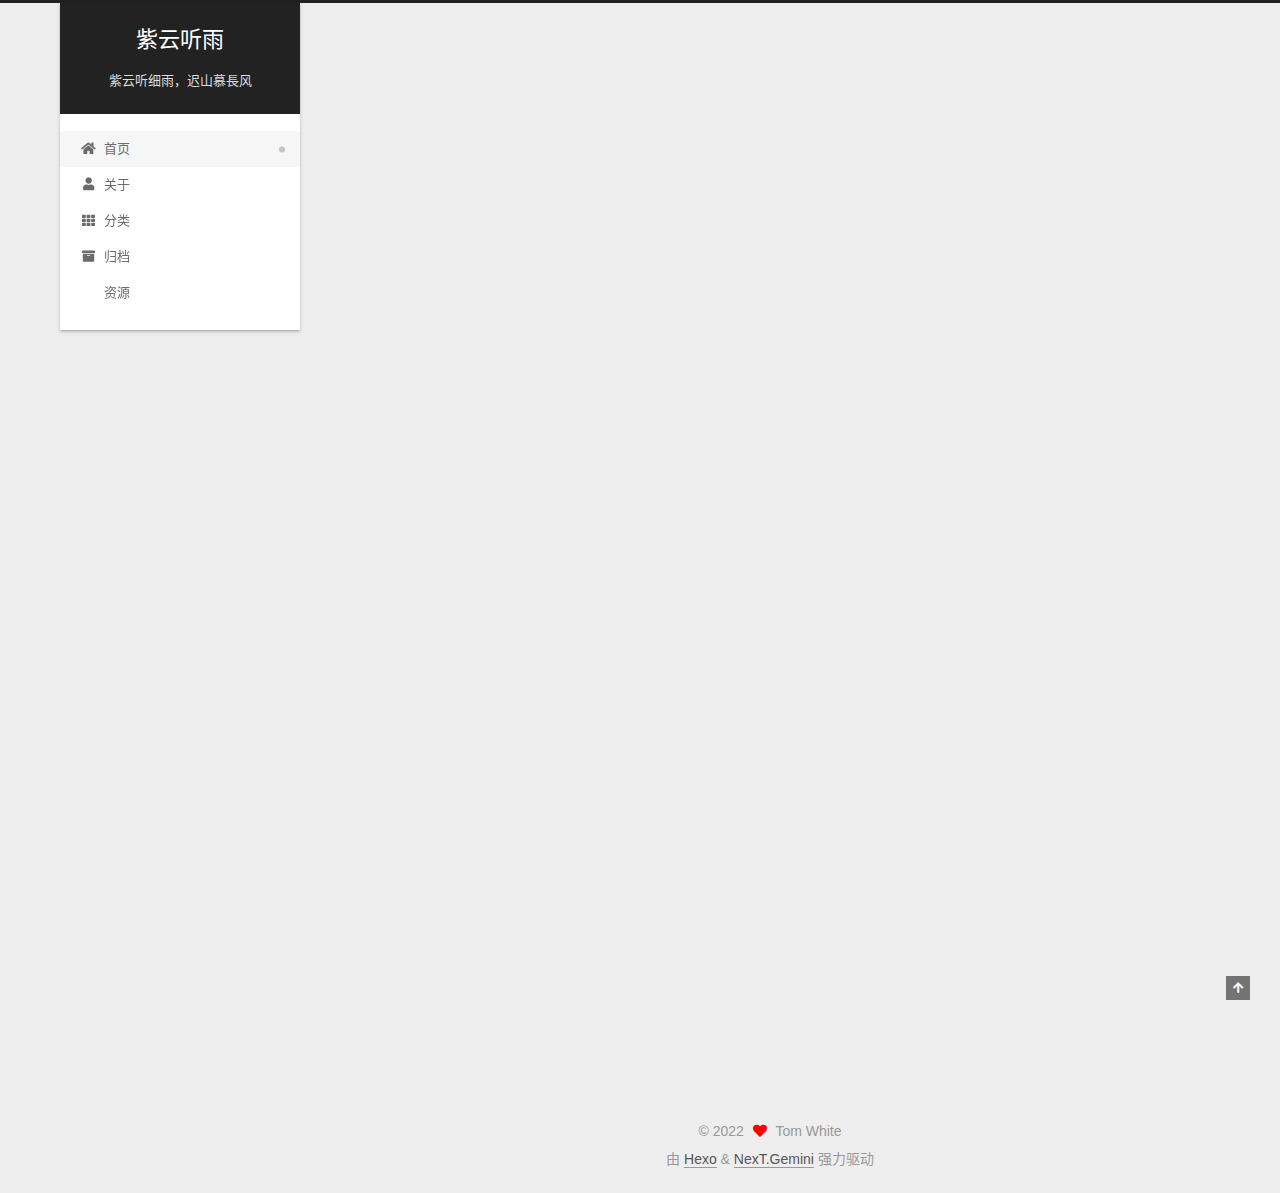
==== commit 1cc0c7ea: "Site updated: 2022-07-08 19:18:47" ====
--- a/index.html
+++ b/index.html
@@ -116,9 +116,24 @@
     <a href="/" rel="section"><i class="fa fa-home fa-fw"></i>首页</a>
 
   </li>
+        <li class="menu-item menu-item-about">
+
+    <a href="/about/" rel="section"><i class="fa fa-user fa-fw"></i>关于</a>
+
+  </li>
+        <li class="menu-item menu-item-categories">
+
+    <a href="/categories/" rel="section"><i class="fa fa-th fa-fw"></i>分类</a>
+
+  </li>
         <li class="menu-item menu-item-archives">
 
     <a href="/archives/" rel="section"><i class="fa fa-archive fa-fw"></i>归档</a>
+
+  </li>
+        <li class="menu-item menu-item-resources">
+
+    <a href="/resources/" rel="section"><i class="fa fa-resources fa-fw"></i>资源</a>
 
   </li>
   </ul>
@@ -151,7 +166,7 @@
     <link itemprop="mainEntityOfPage" href="http://example.com/2022/07/08/hello-world/">
 
     <span hidden itemprop="author" itemscope itemtype="http://schema.org/Person">
-      <meta itemprop="image" content="/images/avatar.gif">
+      <meta itemprop="image" content="/images/avatar.png">
       <meta itemprop="name" content="Tom White">
       <meta itemprop="description" content="紫云听细雨，迟山慕長风">
     </span>
@@ -279,6 +294,8 @@
 
       <div class="site-overview-wrap sidebar-panel">
         <div class="site-author motion-element" itemprop="author" itemscope itemtype="http://schema.org/Person">
+    <img class="site-author-image" itemprop="image" alt="Tom White"
+      src="/images/avatar.png">
   <p class="site-author-name" itemprop="name">Tom White</p>
   <div class="site-description" itemprop="description">紫云听细雨，迟山慕長风</div>
 </div>
--- a/css/main.css
+++ b/css/main.css
@@ -1168,7 +1168,7 @@
 }
 .links-of-author a::before,
 .links-of-author span.exturl::before {
-  background: #599cfc;
+  background: #ffff8f;
   border-radius: 50%;
   content: ' ';
   display: inline-block;
